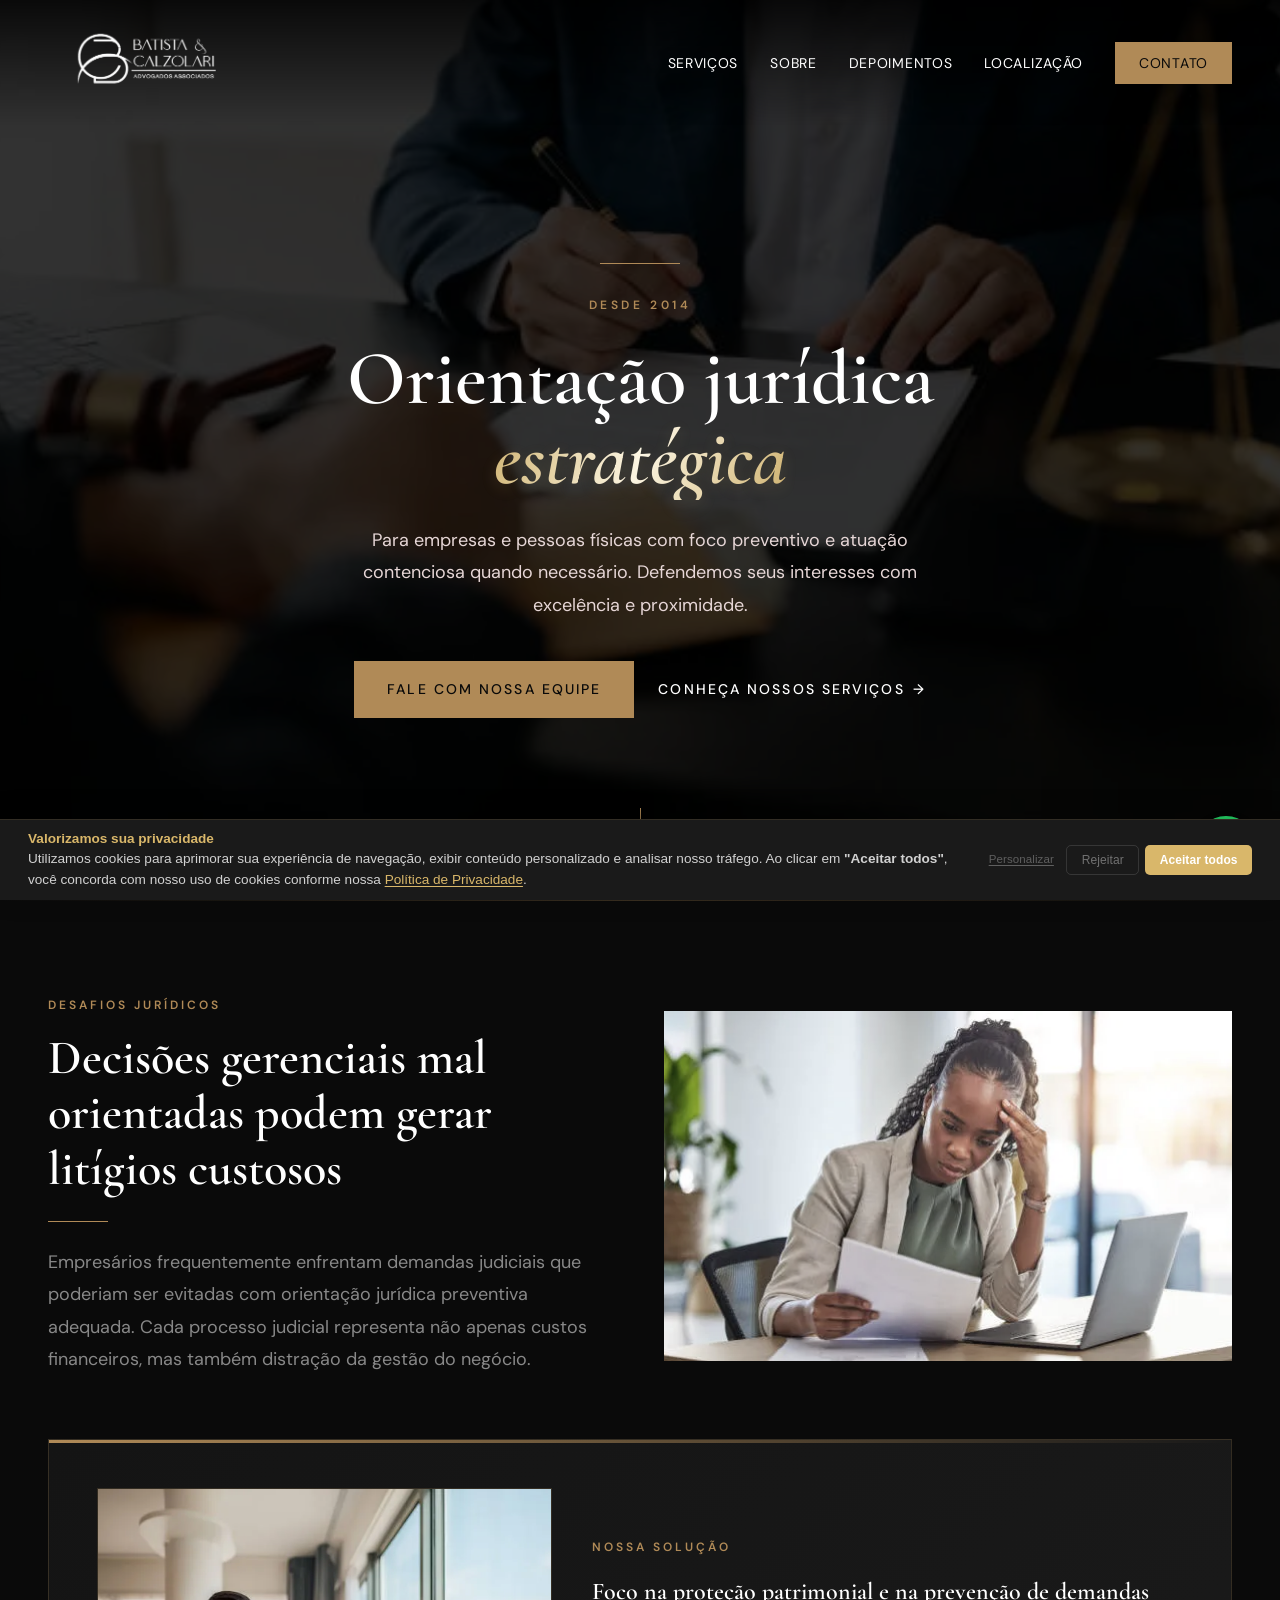
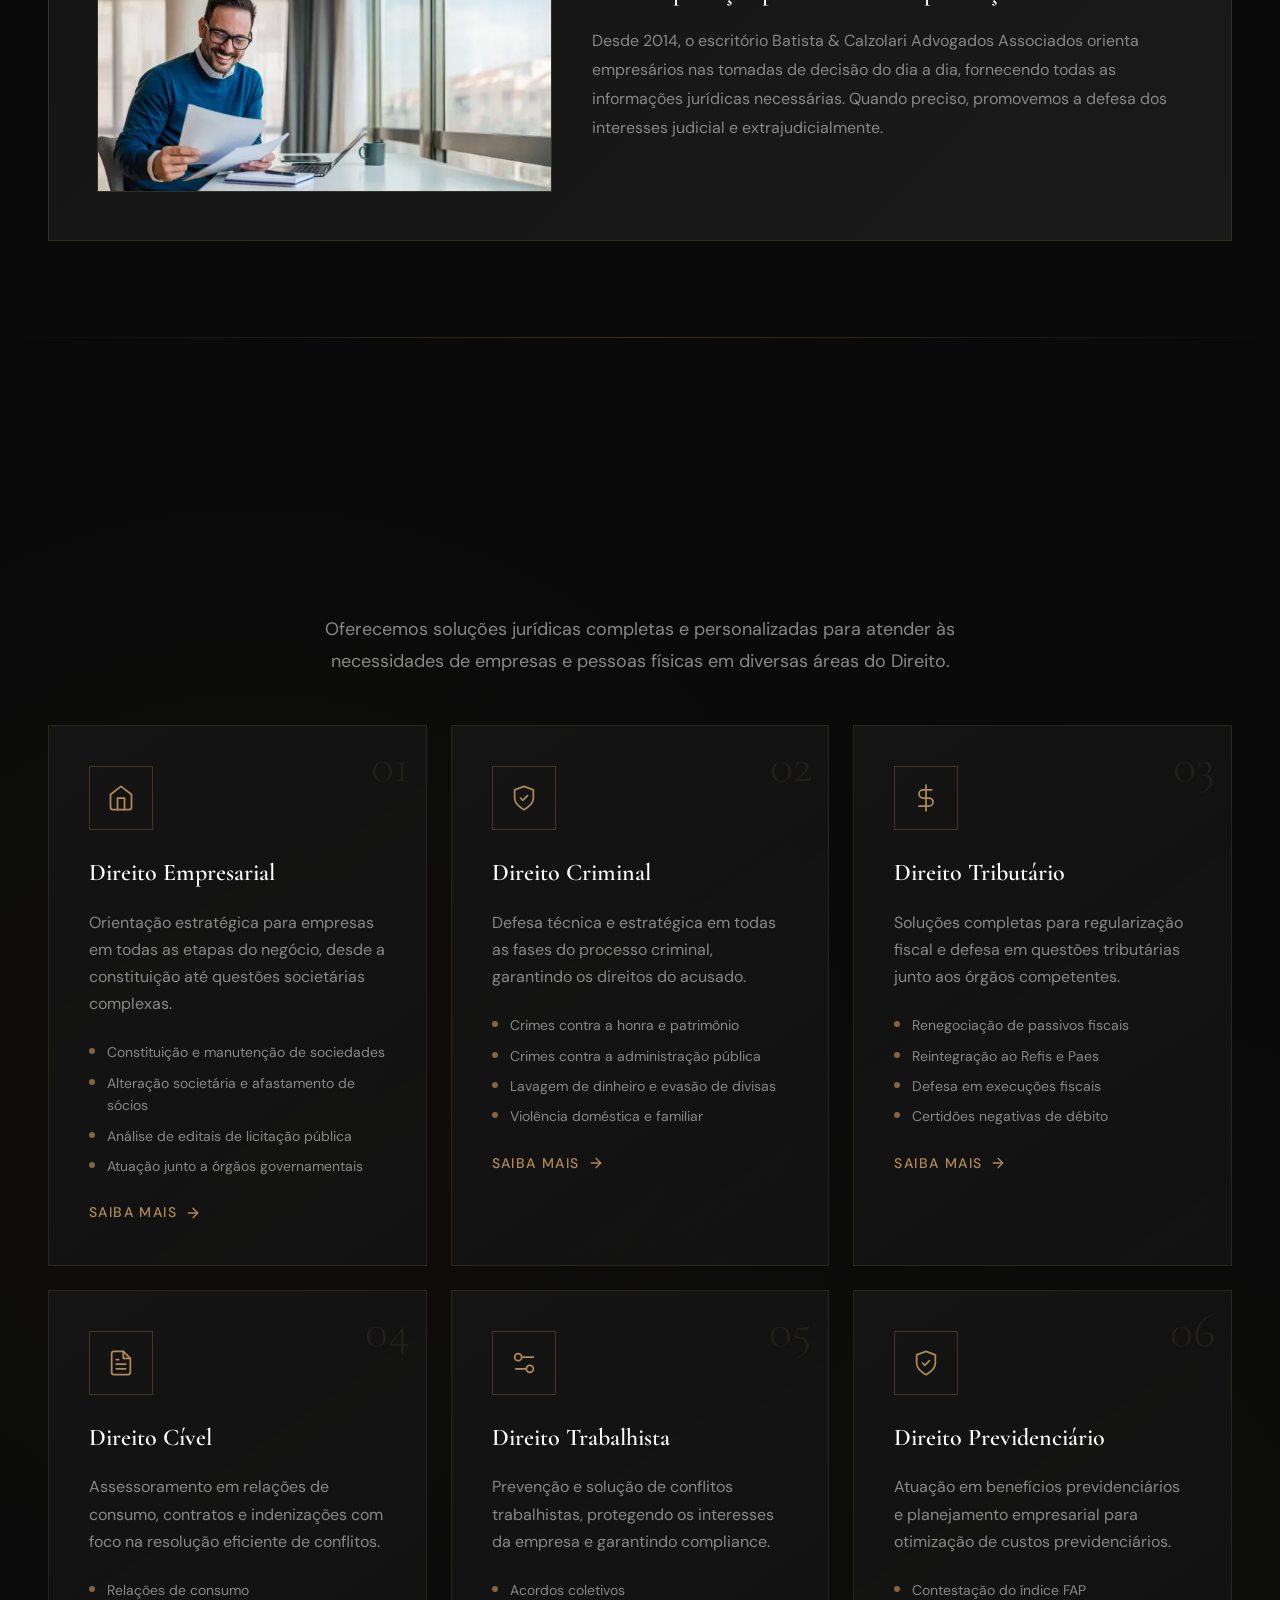
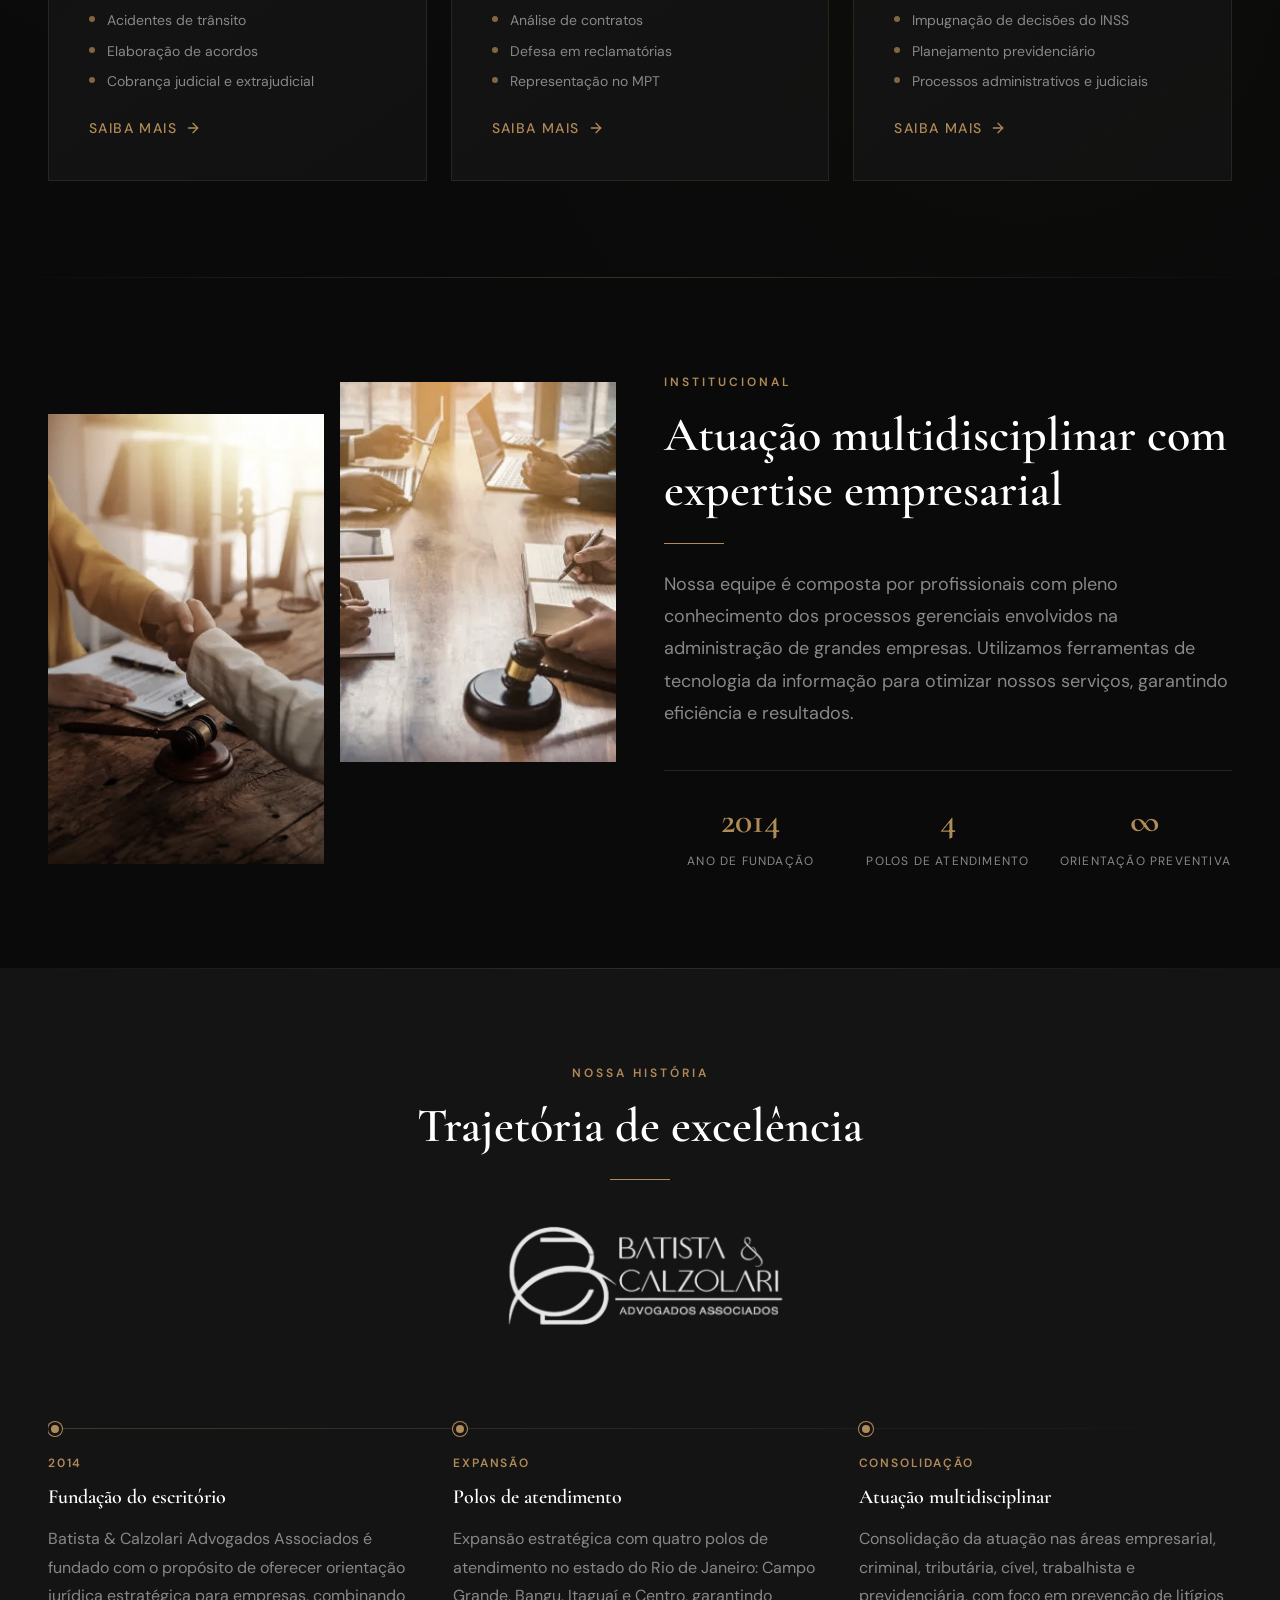
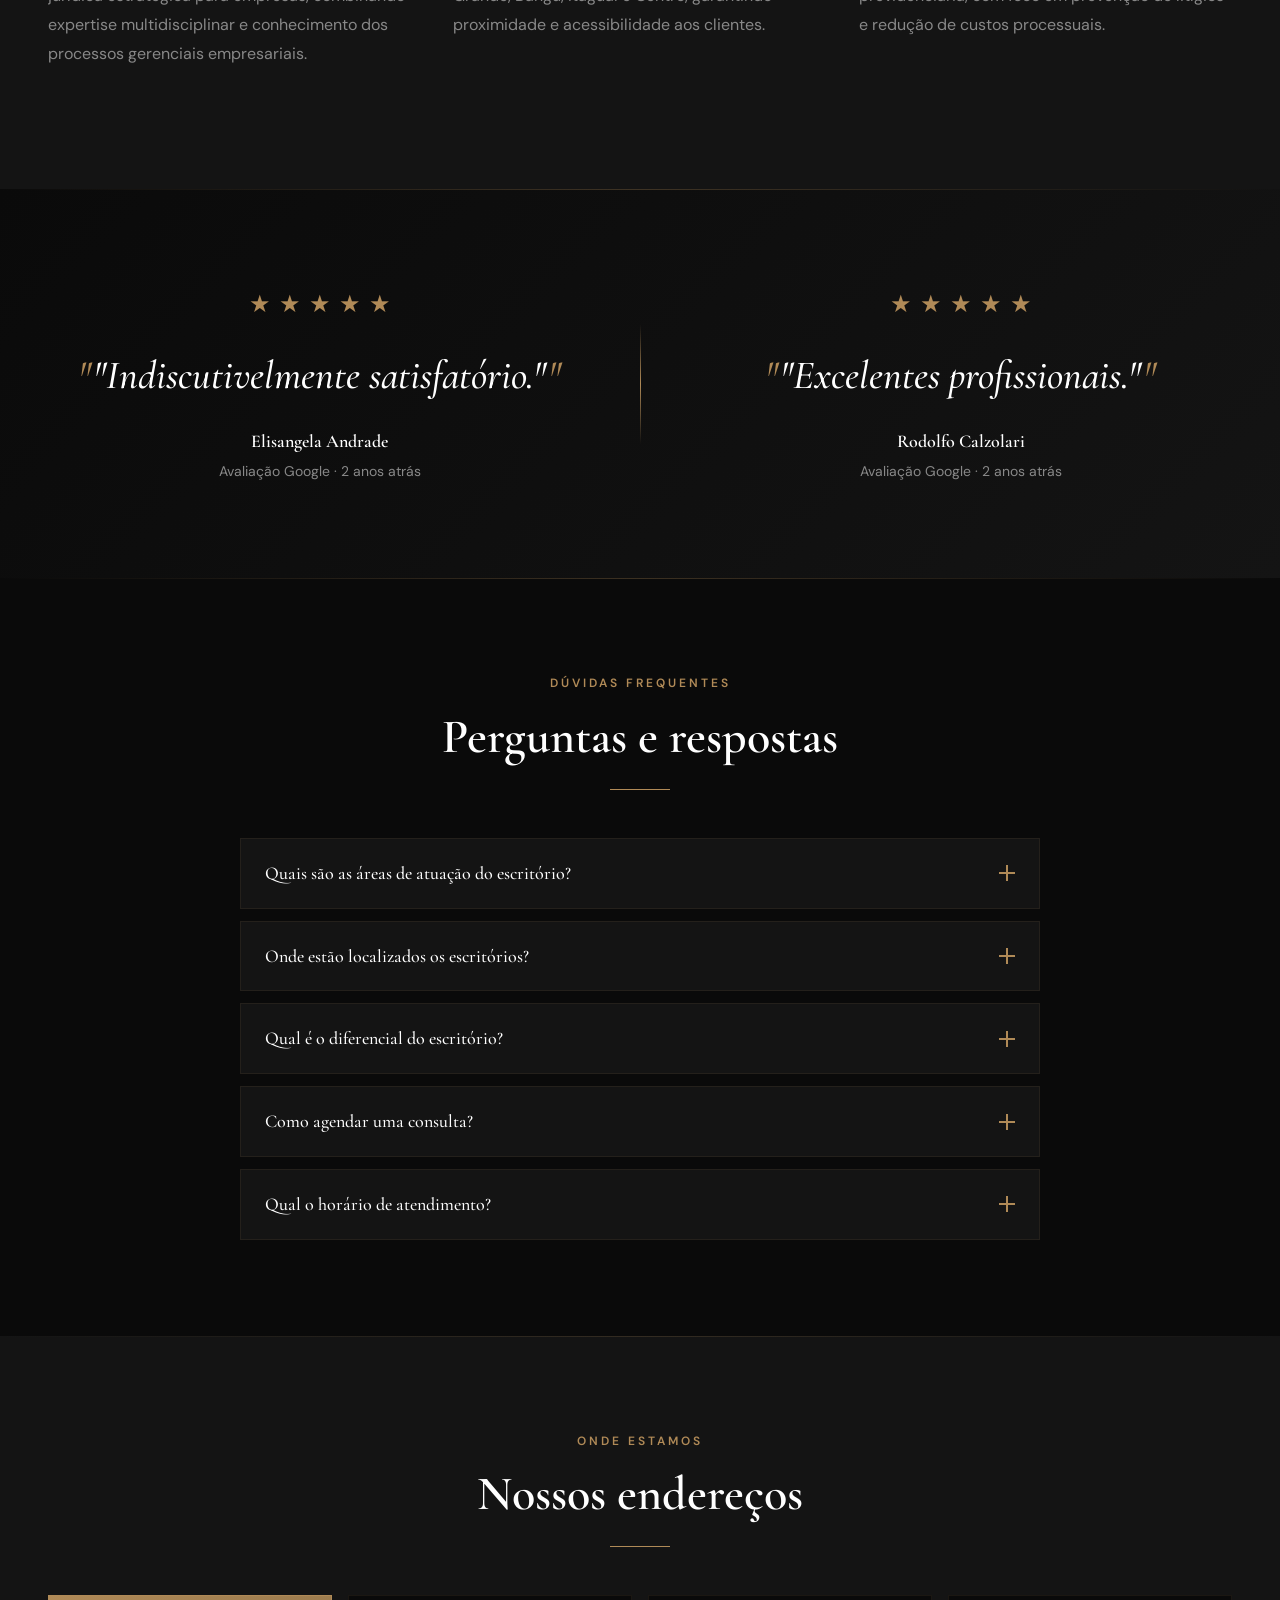
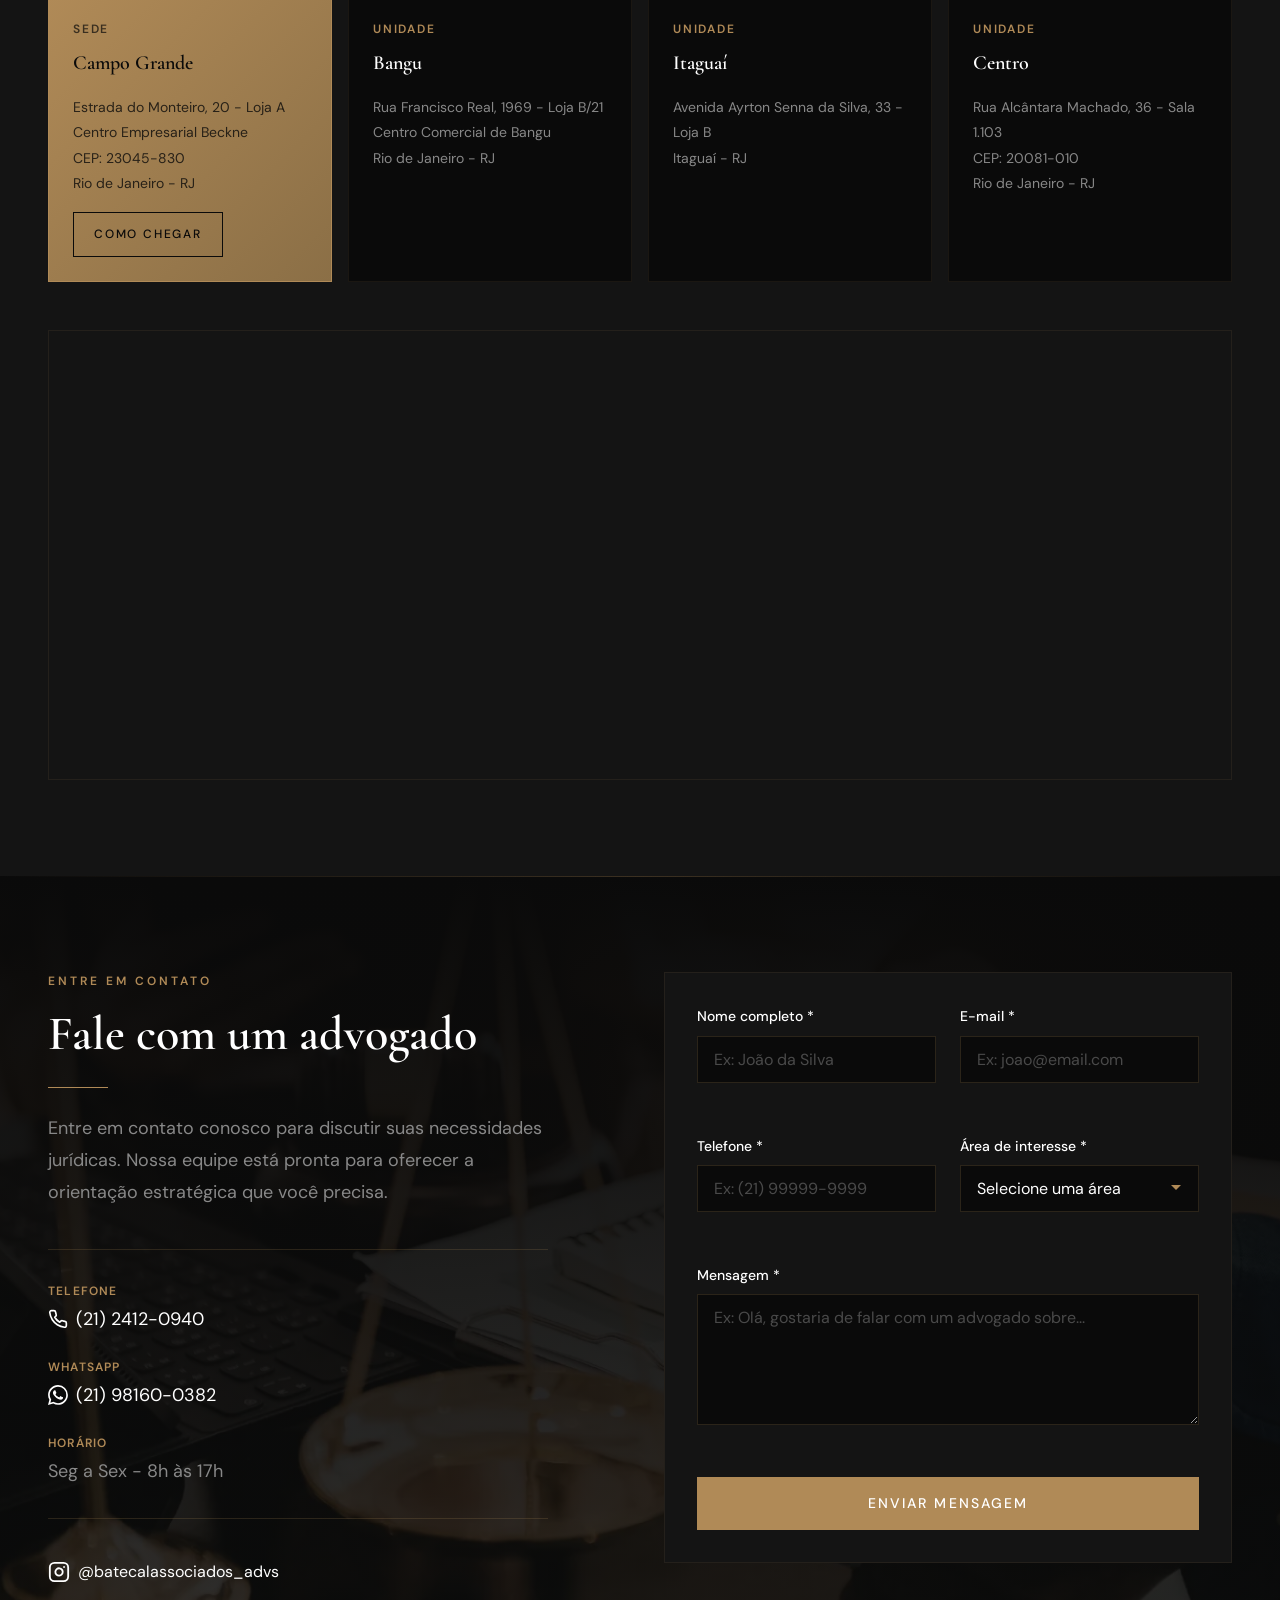
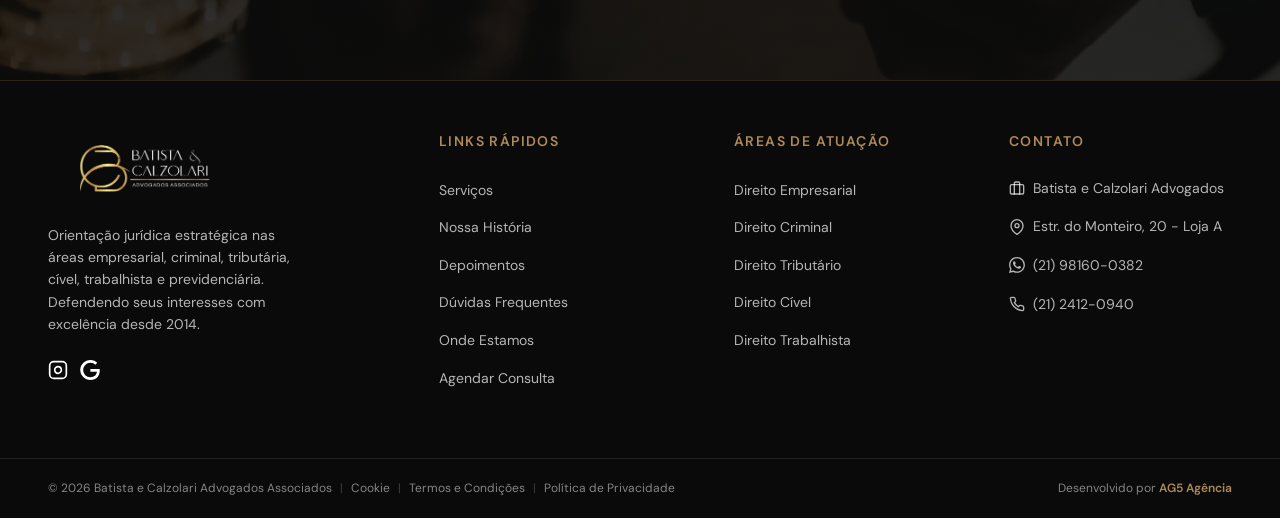
==== index.html @ b1e141f4 "feat: initial commit and landing page design" ====
<!DOCTYPE html>
<html lang="pt-BR">
<head>
    <meta charset="UTF-8">
    <meta name="viewport" content="width=device-width, initial-scale=1.0">
    <title>Advogados em Campo Grande RJ | Batista e Calzolari Advogados</title>
    <meta name="description" content="Escritório de advocacia em Campo Grande, RJ, desde 2014. Atuamos em Direito Empresarial, Criminal, Tributário, Cível, Trabalhista e Previdenciário. Atendimento em Campo Grande, Bangu, Itaguaí e Centro.">
    <meta name="keywords" content="advogado Campo Grande Rio de Janeiro, advocacia empresarial RJ, direito criminal Rio de Janeiro, direito trabalhista Campo Grande, advogado tributário RJ, Batista e Calzolari Advogados, escritório de advocacia Bangu, advogado Itaguaí, direito previdenciário Rio de Janeiro, advogado empresarial Campo Grande">
    <meta name="robots" content="index, follow">
    <meta name="author" content="Batista e Calzolari Advogados Associados">
    <link rel="canonical" href="https://http://www.batistaecalzolari.ag5agencia.site/">
    <meta name="geo.region" content="BR-RJ">
    <meta name="geo.placename" content="Campo Grande, Rio de Janeiro, RJ">
    <meta name="geo.position" content="-22.9081808;-43.5661817">
    <meta name="ICBM" content="-22.9081808, -43.5661817">

    <!-- Open Graph / Facebook -->
    <meta property="og:type" content="website">
    <meta property="og:url" content="https://http://www.batistaecalzolari.ag5agencia.site/">
    <meta property="og:title" content="Batista e Calzolari Advogados Associados | Advocacia Empresarial no Rio de Janeiro">
    <meta property="og:description" content="Orientação jurídica estratégica para empresas e pessoas físicas desde 2014. Especialistas em Direito Empresarial, Criminal, Tributário, Cível, Trabalhista e Previdenciário em Campo Grande, RJ.">
    <meta property="og:image" content="https://http://www.batistaecalzolari.ag5agencia.site/assets/images/hero-desktop-batistaecalzolari-advocacia-direito+empresarial-direito+trabalhista-em-campo+grande-rio+de+janeiro-rj.webp">
    <meta property="og:image:width" content="1920">
    <meta property="og:image:height" content="1080">
    <meta property="og:image:alt" content="Batista e Calzolari Advogados Associados — Campo Grande, Rio de Janeiro">
    <meta property="og:locale" content="pt_BR">
    <meta property="og:site_name" content="Batista e Calzolari Advogados Associados">

    <!-- Twitter Card -->
    <meta name="twitter:card" content="summary_large_image">
    <meta name="twitter:site" content="@batecalassociados_advs">
    <meta name="twitter:title" content="Batista e Calzolari Advogados Associados | Advocacia Empresarial no Rio de Janeiro">
    <meta name="twitter:description" content="Orientação jurídica estratégica para empresas e pessoas físicas desde 2014. Campo Grande, Bangu, Itaguaí e Centro — Rio de Janeiro.">
    <meta name="twitter:image" content="https://http://www.batistaecalzolari.ag5agencia.site/assets/images/hero-desktop-batistaecalzolari-advocacia-direito+empresarial-direito+trabalhista-em-campo+grande-rio+de+janeiro-rj.webp">

    <!-- Schema.org JSON-LD (AG5 @graph) -->
    <script type="application/ld+json">
    {
      "@context": "https://schema.org",
      "@graph": [
        {
          "@type": "LegalService",
          "@id": "https://http://www.batistaecalzolari.ag5agencia.site/#negocio",
          "name": "Batista e Calzolari Advogados Associados",
          "alternateName": "Batista e Calzolari Advogados | Direito Empresarial | Trabalhista | Criminal | Tributário | Cível | Previdenciário",
          "legalName": "Batista e Calzolari Advogados Associados",
          "url": "https://http://www.batistaecalzolari.ag5agencia.site/",
          "logo": "https://http://www.batistaecalzolari.ag5agencia.site/assets/images/logo-sem-fundo-batistaecalzolari-advocacia-direito+empresarial-direito+trabalhista-em-campo+grande-rio+de+janeiro-rj.webp",
          "image": [
            "https://http://www.batistaecalzolari.ag5agencia.site/assets/images/hero-desktop-batistaecalzolari-advocacia-direito+empresarial-direito+trabalhista-em-campo+grande-rio+de+janeiro-rj.webp"
          ],
          "description": "Escritório de advocacia em Campo Grande, RJ, desde 2014. Atuamos em Direito Empresarial, Criminal, Tributário, Cível, Trabalhista e Previdenciário.",
          "telephone": "+55-21-2412-0940",
          "email": "[email]",
          "priceRange": "[priceRange]",
          "currenciesAccepted": "BRL",
          "paymentAccepted": "[paymentAccepted]",
          "foundingDate": "2014-06-22",
          "address": {
            "@type": "PostalAddress",
            "streetAddress": "Estrada do Monteiro, 20 - Loja A, Centro Empresarial Beckne",
            "addressLocality": "Campo Grande",
            "addressRegion": "RJ",
            "postalCode": "23045-830",
            "addressCountry": "BR"
          },
          "geo": {
            "@type": "GeoCoordinates",
            "latitude": "-22.9081808",
            "longitude": "-43.5661817"
          },
          "openingHoursSpecification": [
            {
              "@type": "OpeningHoursSpecification",
              "dayOfWeek": ["Monday", "Tuesday", "Wednesday", "Thursday", "Friday"],
              "opens": "08:00",
              "closes": "17:00"
            }
          ],
          "areaServed": [
            {
              "@type": "City",
              "name": "Campo Grande",
              "containedInPlace": {
                "@type": "State",
                "name": "Rio de Janeiro"
              }
            },
            { "@type": "Place", "name": "Senador Vasconcelos" },
            { "@type": "Place", "name": "Santíssimo" },
            { "@type": "Place", "name": "Cosmos" },
            { "@type": "Place", "name": "Inhoaíba" },
            { "@type": "Place", "name": "Paciência" },
            { "@type": "Place", "name": "Bangu" },
            { "@type": "Place", "name": "Itaguaí" },
            { "@type": "Place", "name": "Centro" }
          ],
          "hasOfferCatalog": {
            "@type": "OfferCatalog",
            "name": "Serviços de Batista e Calzolari Advogados",
            "itemListElement": [
              {
                "@type": "Offer",
                "itemOffered": {
                  "@type": "Service",
                  "name": "Direito Empresarial",
                  "description": "Orientação nas decisões gerenciais, constituição e manutenção de sociedades (LTDA, ME, EPP, S.A.), alteração societária, exclusão de sócio, consórcio empresarial, análise de editais de licitação e atuação junto a órgãos governamentais federais, estaduais e municipais.",
                  "areaServed": "Campo Grande – RJ",
                  "provider": { "@id": "https://http://www.batistaecalzolari.ag5agencia.site/#negocio" }
                }
              },
              {
                "@type": "Offer",
                "itemOffered": {
                  "@type": "Service",
                  "name": "Direito Criminal",
                  "description": "Defesa técnica em crimes contra a honra, vida, patrimônio, fé pública, crimes praticados por funcionários públicos, lavagem de dinheiro, evasão de divisas, violência doméstica e familiar, crimes contra licitações públicas e crimes contra o sistema financeiro.",
                  "areaServed": "Campo Grande – RJ",
                  "provider": { "@id": "https://http://www.batistaecalzolari.ag5agencia.site/#negocio" }
                }
              },
              {
                "@type": "Offer",
                "itemOffered": {
                  "@type": "Service",
                  "name": "Direito Tributário",
                  "description": "Renegociação de passivos junto ao fisco, reintegração ao Refis e Paes, atuação junto à Receita Federal, secretarias de fazenda municipais e estaduais, emissão de certidões negativas de débito, contencioso fiscal e defesa em execuções fiscais.",
                  "areaServed": "Campo Grande – RJ",
                  "provider": { "@id": "https://http://www.batistaecalzolari.ag5agencia.site/#negocio" }
                }
              },
              {
                "@type": "Offer",
                "itemOffered": {
                  "@type": "Service",
                  "name": "Direito Cível",
                  "description": "Assessoramento preventivo e contencioso em Juizados Especiais Cíveis e Varas Cíveis, relações de consumo (CDC), acidentes de trânsito, elaboração de acordos extrajudiciais e cobrança judicial.",
                  "areaServed": "Campo Grande – RJ",
                  "provider": { "@id": "https://http://www.batistaecalzolari.ag5agencia.site/#negocio" }
                }
              },
              {
                "@type": "Offer",
                "itemOffered": {
                  "@type": "Service",
                  "name": "Direito Trabalhista",
                  "description": "Intermediação de acordos coletivos, análise de contratos de trabalho, ações de consignação em pagamento, apuração de falta grave, defesa em reclamatórias trabalhistas e representação perante DRT e Ministério Público do Trabalho.",
                  "areaServed": "Campo Grande – RJ",
                  "provider": { "@id": "https://http://www.batistaecalzolari.ag5agencia.site/#negocio" }
                }
              },
              {
                "@type": "Offer",
                "itemOffered": {
                  "@type": "Service",
                  "name": "Direito Previdenciário",
                  "description": "Contestação do índice FAP, impugnação de decisões do INSS sobre nexo epidemiológico (B31→B91), planejamento previdenciário empresarial e defesa em processos administrativos e judiciais.",
                  "areaServed": "Campo Grande – RJ",
                  "provider": { "@id": "https://http://www.batistaecalzolari.ag5agencia.site/#negocio" }
                }
              }
            ]
          },
          "aggregateRating": {
            "@type": "AggregateRating",
            "ratingValue": "5",
            "reviewCount": "2",
            "bestRating": "5",
            "worstRating": "1"
          },
          "sameAs": [
            "https://www.instagram.com/batecalassociados_advs/",
            "https://maps.google.com/?cid=15883837929809909298",
            "https://local.google.com/place?id=15883837929809909298&use=srp"
          ]
        },
        {
          "@type": "WebSite",
          "@id": "https://http://www.batistaecalzolari.ag5agencia.site/#website",
          "url": "https://http://www.batistaecalzolari.ag5agencia.site/",
          "name": "Batista e Calzolari Advogados",
          "publisher": { "@id": "https://http://www.batistaecalzolari.ag5agencia.site/#negocio" },
          "inLanguage": "pt-BR"
        },
        {
          "@type": "WebPage",
          "@id": "https://http://www.batistaecalzolari.ag5agencia.site/#webpage",
          "url": "https://http://www.batistaecalzolari.ag5agencia.site/",
          "name": "Advogados em Campo Grande RJ | Batista e Calzolari Advogados",
          "description": "Escritório de advocacia em Campo Grande, RJ, desde 2014. Atuamos em Direito Empresarial, Criminal, Tributário, Cível, Trabalhista e Previdenciário. Atendimento em Campo Grande, Bangu, Itaguaí e Centro.",
          "isPartOf": { "@id": "https://http://www.batistaecalzolari.ag5agencia.site/#website" },
          "about": { "@id": "https://http://www.batistaecalzolari.ag5agencia.site/#negocio" },
          "inLanguage": "pt-BR",
          "datePublished": "[datePublished]",
          "dateModified": "[dateModified]"
        },
        {
          "@type": "FAQPage",
          "@id": "https://http://www.batistaecalzolari.ag5agencia.site/#faq",
          "mainEntity": [
            {
              "@type": "Question",
              "name": "Quais são as áreas de atuação do escritório?",
              "acceptedAnswer": { "@type": "Answer", "text": "Atuamos nas áreas de Direito Empresarial, Criminal, Tributário, Cível, Trabalhista e Previdenciário, oferecendo orientação preventiva e contenciosa para empresas e pessoas físicas." }
            },
            {
              "@type": "Question",
              "name": "Onde estão localizados os escritórios?",
              "acceptedAnswer": { "@type": "Answer", "text": "Possuímos quatro polos de atendimento no Rio de Janeiro: Campo Grande (Estrada do Monteiro, 20), Bangu (Rua Francisco Real, 1969), Itaguaí (Avenida Ayrton Senna da Silva, 33) e Centro (Rua Alcântara Machado, 36)." }
            },
            {
              "@type": "Question",
              "name": "Qual é o diferencial do escritório?",
              "acceptedAnswer": { "@type": "Answer", "text": "Nosso diferencial está na atuação multidisciplinar com foco preventivo, visando reduzir custos decorrentes de demandas judiciais e evitar o surgimento de novos litígios através de orientações estratégicas." }
            },
            {
              "@type": "Question",
              "name": "Como agendar uma consulta?",
              "acceptedAnswer": { "@type": "Answer", "text": "Você pode agendar uma consulta através do formulário de contato nesta página, ligando para (21) 2412-0940 ou enviando mensagem pelo WhatsApp +55 21 98160-0382." }
            },
            {
              "@type": "Question",
              "name": "Qual o horário de atendimento?",
              "acceptedAnswer": { "@type": "Answer", "text": "Atendemos de segunda a sexta-feira, das 8h às 17h. Aos sábados, domingos e feriados o escritório permanece fechado." }
            }
          ]
        }
      ]
    }
    </script>

    <link rel="icon" type="image/x-icon" href="assets/images/favicon-batistaecalzolari-advocacia-direito+empresarial-direito+trabalhista-em-campo+grande-rio+de+janeiro-rj.ico">
    <meta name="theme-color" content="#0A0A0A">
    <meta name="msapplication-TileColor" content="#0A0A0A">
    <link rel="preconnect" href="https://fonts.googleapis.com">
    <link rel="preconnect" href="https://fonts.gstatic.com" crossorigin>
    <link href="https://fonts.googleapis.com/css2?family=Cormorant+Garamond:ital,wght@0,400;0,500;0,600;0,700;1,400;1,500&family=DM+Sans:ital,wght@0,400;0,500;0,600;0,700;1,400&display=swap" rel="stylesheet">
    <link rel="stylesheet" href="style.css">
    <link rel="stylesheet" href="cookie-banner.css">
</head>
<body>
    <!-- Navbar -->
    <nav id="navbar" class="navbar" role="navigation" aria-label="Navegação principal">
        <div class="container navbar-container">
            <a href="#" class="navbar-logo" aria-label="Batista e Calzolari Advogados Associados - Página inicial">
                <img src="assets/images/logo-sem-fundo-batistaecalzolari-advocacia-direito+empresarial-direito+trabalhista-em-campo+grande-rio+de+janeiro-rj.webp" alt="Batista e Calzolari Advogados Associados" width="300" height="75" loading="eager">
            </a>
            <button class="navbar-toggle" aria-label="Abrir menu" aria-expanded="false" aria-controls="navbar-menu">
                <span class="navbar-toggle-line"></span>
                <span class="navbar-toggle-line"></span>
                <span class="navbar-toggle-line"></span>
            </button>
            <div id="navbar-menu" class="navbar-menu" role="dialog" aria-modal="true" aria-label="Menu de navegação">
                <div class="drawer-header">
                    <a href="#" class="drawer-logo" aria-label="Batista e Calzolari Advogados - Página inicial">
                        <img src="assets/images/logo-sem-fundo-batistaecalzolari-advocacia-direito+empresarial-direito+trabalhista-em-campo+grande-rio+de+janeiro-rj.webp" alt="Batista e Calzolari Advogados Associados" width="160" height="40">
                    </a>
                    <button class="drawer-close" aria-label="Fechar menu">
                        <svg width="20" height="20" viewBox="0 0 20 20" fill="none" stroke="currentColor" stroke-width="1.5" stroke-linecap="round">
                            <line x1="2" y1="2" x2="18" y2="18"/>
                            <line x1="18" y1="2" x2="2" y2="18"/>
                        </svg>
                    </button>
                </div>
                <ul class="drawer-nav" role="menubar">
                    <li role="none"><a href="#servicos" class="navbar-link" role="menuitem">Serviços</a></li>
                    <li role="none"><a href="#sobre" class="navbar-link" role="menuitem">Sobre</a></li>
                    <li role="none"><a href="#depoimentos" class="navbar-link" role="menuitem">Depoimentos</a></li>
                    <li role="none"><a href="#localizacao" class="navbar-link" role="menuitem">Localização</a></li>
                    <li role="none"><a href="#contato" class="navbar-link navbar-link-cta" role="menuitem">Contato</a></li>
                </ul>
            </div>
            <div class="drawer-overlay" id="drawer-overlay" aria-hidden="true"></div>
        </div>
    </nav>

    <main>
    <!-- Hero Section - Fullscreen com imagem de fundo -->
    <header id="hero" class="hero">
        <div class="hero-bg">
            <img src="assets/images/hero-desktop-batistaecalzolari-advocacia-direito+empresarial-direito+trabalhista-em-campo+grande-rio+de+janeiro-rj.webp" 
                 alt="Ambiente corporativo de escritório de advocacia" 
                 fetchpriority="high"
                 loading="eager"
                 decoding="async"
                 width="1920"
                 height="1080">
        </div>
        <div class="hero-overlay" aria-hidden="true"></div>
        <div class="container hero-container">
            <div class="hero-content">
                <div class="hero-line" aria-hidden="true"></div>
                <span class="hero-label">Desde 2014</span>
                <h1 class="hero-title">
                    <span class="hero-title-line">Orientação jurídica</span>
                    <span class="hero-title-line hero-title-line-accent">estratégica</span>
                </h1>
                <p class="hero-subtitle">Para empresas e pessoas físicas com foco preventivo e atuação contenciosa quando necessário. Defendemos seus interesses com excelência e proximidade.</p>
                <div class="hero-cta">
                    <a href="https://wa.me/5521981600382?text=Ol%C3%A1%2C%20vim%20atrav%C3%A9s%20do%20site%20e%20gostaria%20de%20falar%20com%20a%20equipe." class="btn btn-primary" target="_blank" rel="noopener noreferrer">Fale com nossa equipe</a>
                    <a href="#servicos" class="btn btn-text">Conheça nossos serviços <span aria-hidden="true">→</span></a>
                </div>
            </div>
        </div>
        <div class="hero-scroll" aria-hidden="true">
            <div class="hero-scroll-line"></div>
        </div>
    </header>

    <!-- Seção de Dor e Solução -->
    <section id="dor-solucao" class="dor-solucao">
        <div class="container">
            <div class="dor-solucao-grid">
                <div class="dor-solucao-content">
                    <span class="section-label">Desafios Jurídicos</span>
                    <h2 class="section-title">Decisões gerenciais mal orientadas podem gerar litígios custosos</h2>
                    <div class="divisor-line" aria-hidden="true"></div>
                    <p class="section-text">Empresários frequentemente enfrentam demandas judiciais que poderiam ser evitadas com orientação jurídica preventiva adequada. Cada processo judicial representa não apenas custos financeiros, mas também distração da gestão do negócio.</p>
                </div>
                <div class="dor-solucao-image">
                    <img src="assets/images/problema-batistaecalzolari-advocacia-direito+empresarial-direito+trabalhista-em-campo+grande-rio+de+janeiro-rj.webp" 
                         alt="Decisões gerenciais mal orientadas" 
                         loading="lazy"
                         width="600"
                         height="400">
                </div>
            </div>
            <div class="solucao-box">
                <div class="solucao-grid">
                    <div class="solucao-image">
                        <img src="assets/images/solução-batistaecalzolari-advocacia-direito+empresarial-direito+trabalhista-em-campo+grande-rio+de+janeiro-rj.webp" 
                             alt="Advogados apresentando soluções empresariais" 
                             loading="lazy"
                             width="600"
                             height="400">
                    </div>
                    <div class="solucao-content">
                        <span class="solucao-label">Nossa Solução</span>
                        <h3 class="solucao-title">Foco na proteção patrimonial e na prevenção de demandas</h3>
                        <p class="solucao-text">Desde 2014, o escritório Batista & Calzolari Advogados Associados orienta empresários nas tomadas de decisão do dia a dia, fornecendo todas as informações jurídicas necessárias. Quando preciso, promovemos a defesa dos interesses judicial e extrajudicialmente.</p>
                    </div>
                </div>
            </div>
        </div>
    </section>

    <!-- Serviços - Novo Design Premium -->
    <section id="servicos" class="servicos">
        <div class="container">
            <div class="servicos-header">
                <span class="section-label">Áreas de Atuação</span>
                <h2 class="section-title">Especialidades jurídicas</h2>
                <div class="divisor-line" aria-hidden="true"></div>
            </div>
            
            <p class="servicos-intro">
                Oferecemos soluções jurídicas completas e personalizadas para atender às necessidades de empresas e pessoas físicas em diversas áreas do Direito.
            </p>
            
            <div class="servicos-grid">
                <!-- Direito Empresarial -->
                <article class="servico-card" data-servico="empresarial">
                    <span class="servico-card-numero">01</span>
                    <div class="servico-card-icon">
                        <svg xmlns="http://www.w3.org/2000/svg" viewBox="0 0 24 24" fill="none" stroke="currentColor" stroke-width="1.5" stroke-linecap="round" stroke-linejoin="round" aria-hidden="true">
                            <path d="M3 9l9-7 9 7v11a2 2 0 0 1-2 2H5a2 2 0 0 1-2-2z"></path>
                            <polyline points="9 22 9 12 15 12 15 22"></polyline>
                        </svg>
                    </div>
                    <h3 class="servico-card-title">Direito Empresarial</h3>
                    <p class="servico-card-desc">Orientação estratégica para empresas em todas as etapas do negócio, desde a constituição até questões societárias complexas.</p>
                    <ul class="servico-card-list">
                        <li>Constituição e manutenção de sociedades</li>
                        <li>Alteração societária e afastamento de sócios</li>
                        <li>Análise de editais de licitação pública</li>
                        <li>Atuação junto a órgãos governamentais</li>
                    </ul>
                    <a href="https://wa.me/5521981600382?text=Ol%C3%A1%2C%20vim%20atrav%C3%A9s%20do%20site%20e%20gostaria%20de%20saber%20sobre%20Direito%20Empresarial." class="servico-card-link" target="_blank" rel="noopener noreferrer">
                        Saiba mais
                        <svg xmlns="http://www.w3.org/2000/svg" viewBox="0 0 24 24" fill="none" stroke="currentColor" stroke-width="2" stroke-linecap="round" stroke-linejoin="round">
                            <line x1="5" y1="12" x2="19" y2="12"></line>
                            <polyline points="12 5 19 12 12 19"></polyline>
                        </svg>
                    </a>
                </article>

                <!-- Direito Criminal -->
                <article class="servico-card" data-servico="criminal">
                    <span class="servico-card-numero">02</span>
                    <div class="servico-card-icon">
                        <svg xmlns="http://www.w3.org/2000/svg" viewBox="0 0 24 24" fill="none" stroke="currentColor" stroke-width="1.5" stroke-linecap="round" stroke-linejoin="round" aria-hidden="true">
                            <path d="M12 22s8-4 8-10V5l-8-3-8 3v7c0 6 8 10 8 10z"></path>
                            <path d="m9 12 2 2 4-4"></path>
                        </svg>
                    </div>
                    <h3 class="servico-card-title">Direito Criminal</h3>
                    <p class="servico-card-desc">Defesa técnica e estratégica em todas as fases do processo criminal, garantindo os direitos do acusado.</p>
                    <ul class="servico-card-list">
                        <li>Crimes contra a honra e patrimônio</li>
                        <li>Crimes contra a administração pública</li>
                        <li>Lavagem de dinheiro e evasão de divisas</li>
                        <li>Violência doméstica e familiar</li>
                    </ul>
                    <a href="https://wa.me/5521981600382?text=Ol%C3%A1%2C%20vim%20atrav%C3%A9s%20do%20site%20e%20gostaria%20de%20saber%20sobre%20Direito%20Criminal." class="servico-card-link" target="_blank" rel="noopener noreferrer">
                        Saiba mais
                        <svg xmlns="http://www.w3.org/2000/svg" viewBox="0 0 24 24" fill="none" stroke="currentColor" stroke-width="2" stroke-linecap="round" stroke-linejoin="round">
                            <line x1="5" y1="12" x2="19" y2="12"></line>
                            <polyline points="12 5 19 12 12 19"></polyline>
                        </svg>
                    </a>
                </article>

                <!-- Direito Tributário -->
                <article class="servico-card" data-servico="tributario">
                    <span class="servico-card-numero">03</span>
                    <div class="servico-card-icon">
                        <svg xmlns="http://www.w3.org/2000/svg" viewBox="0 0 24 24" fill="none" stroke="currentColor" stroke-width="1.5" stroke-linecap="round" stroke-linejoin="round" aria-hidden="true">
                            <line x1="12" y1="1" x2="12" y2="23"></line>
                            <path d="M17 5H9.5a3.5 3.5 0 0 0 0 7h5a3.5 3.5 0 0 1 0 7H6"></path>
                        </svg>
                    </div>
                    <h3 class="servico-card-title">Direito Tributário</h3>
                    <p class="servico-card-desc">Soluções completas para regularização fiscal e defesa em questões tributárias junto aos órgãos competentes.</p>
                    <ul class="servico-card-list">
                        <li>Renegociação de passivos fiscais</li>
                        <li>Reintegração ao Refis e Paes</li>
                        <li>Defesa em execuções fiscais</li>
                        <li>Certidões negativas de débito</li>
                    </ul>
                    <a href="https://wa.me/5521981600382?text=Ol%C3%A1%2C%20vim%20atrav%C3%A9s%20do%20site%20e%20gostaria%20de%20saber%20sobre%20Direito%20Tribut%C3%A1rio." class="servico-card-link" target="_blank" rel="noopener noreferrer">
                        Saiba mais
                        <svg xmlns="http://www.w3.org/2000/svg" viewBox="0 0 24 24" fill="none" stroke="currentColor" stroke-width="2" stroke-linecap="round" stroke-linejoin="round">
                            <line x1="5" y1="12" x2="19" y2="12"></line>
                            <polyline points="12 5 19 12 12 19"></polyline>
                        </svg>
                    </a>
                </article>

                <!-- Direito Cível -->
                <article class="servico-card" data-servico="civel">
                    <span class="servico-card-numero">04</span>
                    <div class="servico-card-icon">
                        <svg xmlns="http://www.w3.org/2000/svg" viewBox="0 0 24 24" fill="none" stroke="currentColor" stroke-width="1.5" stroke-linecap="round" stroke-linejoin="round" aria-hidden="true">
                            <path d="M14 2H6a2 2 0 0 0-2 2v16a2 2 0 0 0 2 2h12a2 2 0 0 0 2-2V8z"></path>
                            <polyline points="14 2 14 8 20 8"></polyline>
                            <line x1="16" y1="13" x2="8" y2="13"></line>
                            <line x1="16" y1="17" x2="8" y2="17"></line>
                            <polyline points="10 9 9 9 8 9"></polyline>
                        </svg>
                    </div>
                    <h3 class="servico-card-title">Direito Cível</h3>
                    <p class="servico-card-desc">Assessoramento em relações de consumo, contratos e indenizações com foco na resolução eficiente de conflitos.</p>
                    <ul class="servico-card-list">
                        <li>Relações de consumo</li>
                        <li>Acidentes de trânsito</li>
                        <li>Elaboração de acordos</li>
                        <li>Cobrança judicial e extrajudicial</li>
                    </ul>
                    <a href="https://wa.me/5521981600382?text=Ol%C3%A1%2C%20vim%20atrav%C3%A9s%20do%20site%20e%20gostaria%20de%20saber%20sobre%20Direito%20C%C3%ADvel." class="servico-card-link" target="_blank" rel="noopener noreferrer">
                        Saiba mais
                        <svg xmlns="http://www.w3.org/2000/svg" viewBox="0 0 24 24" fill="none" stroke="currentColor" stroke-width="2" stroke-linecap="round" stroke-linejoin="round">
                            <line x1="5" y1="12" x2="19" y2="12"></line>
                            <polyline points="12 5 19 12 12 19"></polyline>
                        </svg>
                    </a>
                </article>

                <!-- Direito Trabalhista -->
                <article class="servico-card" data-servico="trabalhista">
                    <span class="servico-card-numero">05</span>
                    <div class="servico-card-icon">
                        <svg xmlns="http://www.w3.org/2000/svg" viewBox="0 0 24 24" fill="none" stroke="currentColor" stroke-width="1.5" stroke-linecap="round" stroke-linejoin="round" aria-hidden="true">
                            <path d="M20 7h-9"></path>
                            <path d="M14 17H5"></path>
                            <circle cx="17" cy="17" r="3"></circle>
                            <circle cx="7" cy="7" r="3"></circle>
                        </svg>
                    </div>
                    <h3 class="servico-card-title">Direito Trabalhista</h3>
                    <p class="servico-card-desc">Prevenção e solução de conflitos trabalhistas, protegendo os interesses da empresa e garantindo compliance.</p>
                    <ul class="servico-card-list">
                        <li>Acordos coletivos</li>
                        <li>Análise de contratos</li>
                        <li>Defesa em reclamatórias</li>
                        <li>Representação no MPT</li>
                    </ul>
                    <a href="https://wa.me/5521981600382?text=Ol%C3%A1%2C%20vim%20atrav%C3%A9s%20do%20site%20e%20gostaria%20de%20saber%20sobre%20Direito%20Trabalhista." class="servico-card-link" target="_blank" rel="noopener noreferrer">
                        Saiba mais
                        <svg xmlns="http://www.w3.org/2000/svg" viewBox="0 0 24 24" fill="none" stroke="currentColor" stroke-width="2" stroke-linecap="round" stroke-linejoin="round">
                            <line x1="5" y1="12" x2="19" y2="12"></line>
                            <polyline points="12 5 19 12 12 19"></polyline>
                        </svg>
                    </a>
                </article>

                <!-- Direito Previdenciário -->
                <article class="servico-card" data-servico="previdenciario">
                    <span class="servico-card-numero">06</span>
                    <div class="servico-card-icon">
                        <svg xmlns="http://www.w3.org/2000/svg" viewBox="0 0 24 24" fill="none" stroke="currentColor" stroke-width="1.5" stroke-linecap="round" stroke-linejoin="round" aria-hidden="true">
                            <path d="M12 22s8-4 8-10V5l-8-3-8 3v7c0 6 8 10 8 10z"></path>
                            <path d="M9 12l2 2 4-4"></path>
                        </svg>
                    </div>
                    <h3 class="servico-card-title">Direito Previdenciário</h3>
                    <p class="servico-card-desc">Atuação em benefícios previdenciários e planejamento empresarial para otimização de custos previdenciários.</p>
                    <ul class="servico-card-list">
                        <li>Contestação do índice FAP</li>
                        <li>Impugnação de decisões do INSS</li>
                        <li>Planejamento previdenciário</li>
                        <li>Processos administrativos e judiciais</li>
                    </ul>
                    <a href="https://wa.me/5521981600382?text=Ol%C3%A1%2C%20vim%20atrav%C3%A9s%20do%20site%20e%20gostaria%20de%20saber%20sobre%20Direito%20Previdenci%C3%A1rio." class="servico-card-link" target="_blank" rel="noopener noreferrer">
                        Saiba mais
                        <svg xmlns="http://www.w3.org/2000/svg" viewBox="0 0 24 24" fill="none" stroke="currentColor" stroke-width="2" stroke-linecap="round" stroke-linejoin="round">
                            <line x1="5" y1="12" x2="19" y2="12"></line>
                            <polyline points="12 5 19 12 12 19"></polyline>
                        </svg>
                    </a>
                </article>
            </div>
        </div>
    </section>

    <!-- Seção Institucional -->
    <section id="institucional" class="institucional">
        <div class="container">
            <div class="institucional-grid">
                <div class="institucional-images">
                    <img src="assets/images/seção-institucional-batistaecalzolari-advocacia-direito+empresarial-direito+trabalhista-em-campo+grande-rio+de+janeiro-rj.webp" 
                         alt="Batista e Calzolari - Institucional e Reuniões" 
                         class="institucional-img institucional-img-1"
                         loading="lazy"
                         width="400"
                         height="500">
                    <img src="assets/images/equipe-batistaecalzolari-advocacia-direito+empresarial-direito+trabalhista-em-campo+grande-rio+de+janeiro-rj.webp" 
                         alt="Equipe de Advogados Batista e Calzolari" 
                         class="institucional-img institucional-img-2"
                         loading="lazy"
                         width="350"
                         height="450">
                </div>
                <div class="institucional-content">
                    <span class="section-label">Institucional</span>
                    <h2 class="section-title">Atuação multidisciplinar com expertise empresarial</h2>
                    <div class="divisor-line" aria-hidden="true"></div>
                    <p class="section-text">Nossa equipe é composta por profissionais com pleno conhecimento dos processos gerenciais envolvidos na administração de grandes empresas. Utilizamos ferramentas de tecnologia da informação para otimizar nossos serviços, garantindo eficiência e resultados.</p>
                    <div class="institucional-diferenciais">
                        <div class="diferencial-item">
                            <span class="diferencial-numero">2014</span>
                            <span class="diferencial-label">Ano de fundação</span>
                        </div>
                        <div class="diferencial-item">
                            <span class="diferencial-numero">4</span>
                            <span class="diferencial-label">Polos de atendimento</span>
                        </div>
                        <div class="diferencial-item">
                            <span class="diferencial-numero">∞</span>
                            <span class="diferencial-label">Orientação preventiva</span>
                        </div>
                    </div>
                </div>
            </div>
        </div>
    </section>

    <!-- Sobre / Credenciais - Timeline -->
    <section id="sobre" class="sobre">
        <div class="container">
            <div class="sobre-header">
                <span class="section-label">Nossa História</span>
                <h2 class="section-title">Trajetória de excelência</h2>
                <div class="divisor-line" aria-hidden="true"></div>
                <img src="assets/images/logo-sem-fundo-batistaecalzolari-advocacia-direito+empresarial-direito+trabalhista-em-campo+grande-rio+de+janeiro-rj.webp" 
                     alt="Batista e Calzolari Advogados Associados - Logo" 
                     class="sobre-logo"
                     loading="lazy"
                     width="250"
                     height="auto">
            </div>
            
            <div class="timeline">
                <div class="timeline-line" aria-hidden="true"></div>
                <div class="timeline-items">
                    <div class="timeline-item">
                        <div class="timeline-marker" aria-hidden="true"></div>
                        <div class="timeline-content">
                            <time class="timeline-year" datetime="2014-06-22">2014</time>
                            <h3 class="timeline-title">Fundação do escritório</h3>
                            <p class="timeline-text">Batista & Calzolari Advogados Associados é fundado com o propósito de oferecer orientação jurídica estratégica para empresas, combinando expertise multidisciplinar e conhecimento dos processos gerenciais empresariais.</p>
                        </div>
                    </div>
                    <div class="timeline-item">
                        <div class="timeline-marker" aria-hidden="true"></div>
                        <div class="timeline-content">
                            <span class="timeline-year">Expansão</span>
                            <h3 class="timeline-title">Polos de atendimento</h3>
                            <p class="timeline-text">Expansão estratégica com quatro polos de atendimento no estado do Rio de Janeiro: Campo Grande, Bangu, Itaguaí e Centro, garantindo proximidade e acessibilidade aos clientes.</p>
                        </div>
                    </div>
                    <div class="timeline-item">
                        <div class="timeline-marker" aria-hidden="true"></div>
                        <div class="timeline-content">
                            <span class="timeline-year">Consolidação</span>
                            <h3 class="timeline-title">Atuação multidisciplinar</h3>
                            <p class="timeline-text">Consolidação da atuação nas áreas empresarial, criminal, tributária, cível, trabalhista e previdenciária, com foco em prevenção de litígios e redução de custos processuais.</p>
                        </div>
                    </div>
                </div>
            </div>
        </div>
    </section>

    <!-- Depoimentos -->
    <section id="depoimentos" class="depoimentos">
        <div class="container depoimentos-container">
            <div class="depoimento-content" itemscope itemtype="https://schema.org/Review">
                <meta itemprop="itemReviewed" content="Batista e Calzolari Advogados Associados">
                <div class="depoimento-stars" aria-label="Avaliação 5 estrelas no Google" itemprop="reviewRating" itemscope itemtype="https://schema.org/Rating">
                    <meta itemprop="ratingValue" content="5">
                    <meta itemprop="bestRating" content="5">
                    <span class="star" aria-hidden="true">★</span>
                    <span class="star" aria-hidden="true">★</span>
                    <span class="star" aria-hidden="true">★</span>
                    <span class="star" aria-hidden="true">★</span>
                    <span class="star" aria-hidden="true">★</span>
                </div>
                <blockquote class="depoimento-quote" itemprop="reviewBody">
                    <p>"Indiscutivelmente satisfatório."</p>
                </blockquote>
                <cite class="depoimento-author" itemprop="author" itemscope itemtype="https://schema.org/Person">
                    <span class="depoimento-name" itemprop="name">Elisangela Andrade</span>
                    <span class="depoimento-meta">Avaliação Google · 2 anos atrás</span>
                </cite>
            </div>
            <div class="depoimento-divisor" aria-hidden="true"></div>
            <div class="depoimento-content" itemscope itemtype="https://schema.org/Review">
                <meta itemprop="itemReviewed" content="Batista e Calzolari Advogados Associados">
                <div class="depoimento-stars" aria-label="Avaliação 5 estrelas no Google" itemprop="reviewRating" itemscope itemtype="https://schema.org/Rating">
                    <meta itemprop="ratingValue" content="5">
                    <meta itemprop="bestRating" content="5">
                    <span class="star" aria-hidden="true">★</span>
                    <span class="star" aria-hidden="true">★</span>
                    <span class="star" aria-hidden="true">★</span>
                    <span class="star" aria-hidden="true">★</span>
                    <span class="star" aria-hidden="true">★</span>
                </div>
                <blockquote class="depoimento-quote" itemprop="reviewBody">
                    <p>"Excelentes profissionais."</p>
                </blockquote>
                <cite class="depoimento-author" itemprop="author" itemscope itemtype="https://schema.org/Person">
                    <span class="depoimento-name" itemprop="name">Rodolfo Calzolari</span>
                    <span class="depoimento-meta">Avaliação Google · 2 anos atrás</span>
                </cite>
            </div>
        </div>
    </section>

    <!-- FAQ -->
    <section id="faq" class="faq">
        <div class="container">
            <div class="faq-header">
                <span class="section-label">Dúvidas Frequentes</span>
                <h2 class="section-title">Perguntas e respostas</h2>
                <div class="divisor-line" aria-hidden="true"></div>
            </div>
            
            <div class="faq-list">
                <details class="faq-item">
                    <summary class="faq-question">
                        <span>Quais são as áreas de atuação do escritório?</span>
                        <span class="faq-icon" aria-hidden="true"></span>
                    </summary>
                    <div class="faq-answer">
                        <p>Atuamos nas áreas de Direito Empresarial, Criminal, Tributário, Cível, Trabalhista e Previdenciário, oferecendo orientação preventiva e contenciosa para empresas e pessoas físicas.</p>
                    </div>
                </details>
                
                <details class="faq-item">
                    <summary class="faq-question">
                        <span>Onde estão localizados os escritórios?</span>
                        <span class="faq-icon" aria-hidden="true"></span>
                    </summary>
                    <div class="faq-answer">
                        <p>Possuímos quatro polos de atendimento no Rio de Janeiro: Campo Grande (Estrada do Monteiro, 20), Bangu (Rua Francisco Real, 1969), Itaguaí (Avenida Ayrton Senna da Silva, 33) e Centro (Rua Alcântara Machado, 36).</p>
                    </div>
                </details>
                
                <details class="faq-item">
                    <summary class="faq-question">
                        <span>Qual é o diferencial do escritório?</span>
                        <span class="faq-icon" aria-hidden="true"></span>
                    </summary>
                    <div class="faq-answer">
                        <p>Nosso diferencial está na atuação multidisciplinar com foco preventivo, visando reduzir custos decorrentes de demandas judiciais e evitar o surgimento de novos litígios através de orientações estratégicas.</p>
                    </div>
                </details>
                
                <details class="faq-item">
                    <summary class="faq-question">
                        <span>Como agendar uma consulta?</span>
                        <span class="faq-icon" aria-hidden="true"></span>
                    </summary>
                    <div class="faq-answer">
                        <p>Você pode agendar uma consulta através do formulário de contato nesta página, ligando para (21) 2412-0940 ou enviando mensagem pelo WhatsApp +55 21 98160-0382.</p>
                    </div>
                </details>
                
                <details class="faq-item">
                    <summary class="faq-question">
                        <span>Qual o horário de atendimento?</span>
                        <span class="faq-icon" aria-hidden="true"></span>
                    </summary>
                    <div class="faq-answer">
                        <p>Atendemos de segunda a sexta-feira, das 8h às 17h. Aos sábados, domingos e feriados o escritório permanece fechado.</p>
                    </div>
                </details>
            </div>
        </div>
    </section>

    <!-- Localização -->
    <section id="localizacao" class="localizacao">
        <div class="container">
            <div class="localizacao-header">
                <span class="section-label">Onde Estamos</span>
                <h2 class="section-title">Nossos endereços</h2>
                <div class="divisor-line" aria-hidden="true"></div>
            </div>
            
            <div class="localizacao-grid">
                <div class="endereco-card endereco-principal">
                    <span class="endereco-label">Sede</span>
                    <h3 class="endereco-title">Campo Grande</h3>
                    <address class="endereco-text">
                        Estrada do Monteiro, 20 - Loja A<br>
                        Centro Empresarial Beckne<br>
                        CEP: 23045-830<br>
                        Rio de Janeiro - RJ
                    </address>
                    <a href="https://www.google.com/maps/dir//Batista+e+Calzolari+Advogados+Associados+-+Estr.+do+Monteiro,+20+-+Loja+a+-+Campo+Grande,+Rio+de+Janeiro+-+RJ,+23045-830/" 
                       class="btn btn-outline btn-sm" 
                       target="_blank" 
                       rel="noopener noreferrer">
                        Como chegar
                    </a>
                </div>
                
                <div class="endereco-card">
                    <span class="endereco-label">Unidade</span>
                    <h3 class="endereco-title">Bangu</h3>
                    <address class="endereco-text">
                        Rua Francisco Real, 1969 - Loja B/21<br>
                        Centro Comercial de Bangu<br>
                        Rio de Janeiro - RJ
                    </address>
                </div>
                
                <div class="endereco-card">
                    <span class="endereco-label">Unidade</span>
                    <h3 class="endereco-title">Itaguaí</h3>
                    <address class="endereco-text">
                        Avenida Ayrton Senna da Silva, 33 - Loja B<br>
                        Itaguaí - RJ
                    </address>
                </div>
                
                <div class="endereco-card">
                    <span class="endereco-label">Unidade</span>
                    <h3 class="endereco-title">Centro</h3>
                    <address class="endereco-text">
                        Rua Alcântara Machado, 36 - Sala 1.103<br>
                        CEP: 20081-010<br>
                        Rio de Janeiro - RJ
                    </address>
                </div>
            </div>
            
            <div class="mapa-container">
                <iframe 
                    src="https://www.google.com/maps/embed?pb=!1m18!1m12!1m3!1d3675.1406969297263!2d-43.56875662464578!3d-22.908180779254145!2m3!1f0!2f0!3f0!3m2!1i1024!2i768!4f13.1!3m3!1m2!1s0x9be53da12aa567%3A0xdc6eba70e4321632!2sBatista%20e%20Calzolari%20Advogados%20Associados!5e0!3m2!1spt-BR!2sbr!4v1773855429331!5m2!1spt-BR!2sbr"
                    width="100%" 
                    height="450" 
                    style="border:0;" 
                    allowfullscreen="" 
                    loading="lazy" 
                    referrerpolicy="no-referrer-when-downgrade"
                    title="Mapa da localização do escritório em Campo Grande, Rio de Janeiro">
                </iframe>
            </div>
        </div>
    </section>

    <!-- CTA com Formulário -->
    <section id="contato" class="contato">
        <div class="container">
            <div class="contato-grid">
                <div class="contato-info">
                    <span class="section-label">Entre em Contato</span>
                    <h2 class="section-title">Fale com um advogado</h2>
                    <div class="divisor-line" aria-hidden="true"></div>
                    <p class="section-text">Entre em contato conosco para discutir suas necessidades jurídicas. Nossa equipe está pronta para oferecer a orientação estratégica que você precisa.</p>
                    
                    <div class="contato-dados">
                        <div class="contato-item">
                            <span class="contato-label">Telefone</span>
                            <a href="tel:+552124120940" class="contato-link" style="display: flex; align-items: center; gap: 8px;">
                                <svg width="20" height="20" viewBox="0 0 24 24" fill="none" stroke="currentColor" stroke-width="2" stroke-linecap="round" stroke-linejoin="round">
                                    <path d="M22 16.92v3a2 2 0 0 1-2.18 2 19.79 19.79 0 0 1-8.63-3.07 19.5 19.5 0 0 1-6-6 19.79 19.79 0 0 1-3.07-8.67A2 2 0 0 1 4.11 2h3a2 2 0 0 1 2 1.72 12.84 12.84 0 0 0 .7 2.81 2 2 0 0 1-.45 2.11L8.09 9.91a16 16 0 0 0 6 6l1.27-1.27a2 2 0 0 1 2.11-.45 12.84 12.84 0 0 0 2.81.7A2 2 0 0 1 22 16.92z"></path>
                                </svg>
                                (21) 2412-0940
                            </a>
                        </div>
                        <div class="contato-item">
                            <span class="contato-label">WhatsApp</span>
                            <a href="https://wa.me/5521981600382?text=Ol%C3%A1%2C%20vim%20atrav%C3%A9s%20do%20site%20e%20gostaria%20de%20falar%20com%20um%20advogado." class="contato-link" target="_blank" rel="noopener noreferrer" style="display: flex; align-items: center; gap: 8px;">
                                <svg xmlns="http://www.w3.org/2000/svg" width="20" height="20" viewBox="0 0 16 16" fill="currentColor">
                                    <path d="M13.601 2.326A7.85 7.85 0 0 0 7.994 0C3.627 0 .068 3.558.064 7.926c0 1.399.366 2.76 1.057 3.965L0 16l4.204-1.102a7.9 7.9 0 0 0 3.79.965h.004c4.368 0 7.926-3.558 7.93-7.93A7.9 7.9 0 0 0 13.6 2.326zM7.994 14.521a6.6 6.6 0 0 1-3.356-.92l-.24-.144-2.494.654.666-2.433-.156-.251a6.56 6.56 0 0 1-1.007-3.505c0-3.626 2.957-6.584 6.591-6.584a6.56 6.56 0 0 1 4.66 1.931 6.56 6.56 0 0 1 1.928 4.66c-.004 3.639-2.961 6.592-6.592 6.592m3.615-4.934c-.197-.099-1.17-.578-1.353-.646-.182-.065-.315-.099-.445.099-.133.197-.513.646-.627.775-.114.133-.232.148-.43.05-.197-.1-.836-.308-1.592-.985-.59-.525-.985-1.175-1.103-1.372-.114-.198-.011-.304.088-.403.087-.088.197-.232.296-.346.1-.114.133-.198.198-.33.065-.134.034-.248-.015-.347-.05-.099-.445-1.076-.612-1.47-.16-.389-.323-.335-.445-.34-.114-.007-.247-.007-.38-.007a.73.73 0 0 0-.529.247c-.182.198-.691.677-.691 1.654s.71 1.916.81 2.049c.098.133 1.394 2.132 3.383 2.992.47.205.84.326 1.129.418.475.152.904.129 1.246.08.38-.058 1.171-.48 1.338-.943.164-.464.164-.86.114-.943-.049-.084-.182-.133-.38-.232"/>
                                </svg>
                                (21) 98160-0382
                            </a>
                        </div>
                        <div class="contato-item">
                            <span class="contato-label">Horário</span>
                            <span class="contato-text">Seg a Sex - 8h às 17h</span>
                        </div>
                    </div>
                    
                    <div class="contato-social" style="margin-top: 24px;">
                        <a href="https://www.instagram.com/batecalassociados_advs/" 
                           target="_blank" 
                           rel="noopener noreferrer"
                           aria-label="Siga-nos no Instagram"
                           style="display: inline-flex; align-items: center; gap: 8px; color: var(--color-white); text-decoration: none; font-size: var(--text-base); transition: color var(--transition-base);"
                           onmouseover="this.style.color='var(--color-gold)'"
                           onmouseout="this.style.color='var(--color-white)'">
                            <svg xmlns="http://www.w3.org/2000/svg" width="22" height="22" viewBox="0 0 24 24" fill="none" stroke="currentColor" stroke-width="2" stroke-linecap="round" stroke-linejoin="round" aria-hidden="true">
                                <rect x="2" y="2" width="20" height="20" rx="5" ry="5"></rect>
                                <path d="M16 11.37A4 4 0 1 1 12.63 8 4 4 0 0 1 16 11.37z"></path>
                                <line x1="17.5" y1="6.5" x2="17.51" y2="6.5"></line>
                            </svg>
                            @batecalassociados_advs
                        </a>
                    </div>
                </div>
                
                <div class="contato-form-wrapper">
                    <form id="contato-form" class="contato-form" novalidate>
                        <div class="form-group">
                            <label for="nome" class="form-label">Nome completo *</label>
                            <input type="text" id="nome" name="nome" class="form-input" placeholder="Ex: João da Silva" required>
                            <span class="form-error" aria-live="polite"></span>
                        </div>
                        
                        <div class="form-group">
                            <label for="email" class="form-label">E-mail *</label>
                            <input type="email" id="email" name="email" class="form-input" placeholder="Ex: joao@email.com" required>
                            <span class="form-error" aria-live="polite"></span>
                        </div>
                        
                        <div class="form-group">
                            <label for="telefone" class="form-label">Telefone *</label>
                            <input type="tel" id="telefone" name="telefone" class="form-input" placeholder="Ex: (21) 99999-9999" required>
                            <span class="form-error" aria-live="polite"></span>
                        </div>
                        
                        <div class="form-group">
                            <label for="assunto" class="form-label">Área de interesse *</label>
                            <select id="assunto" name="assunto" class="form-select" required>
                                <option value="">Selecione uma área</option>
                                <option value="empresarial">Direito Empresarial</option>
                                <option value="criminal">Direito Criminal</option>
                                <option value="tributario">Direito Tributário</option>
                                <option value="civel">Direito Cível</option>
                                <option value="trabalhista">Direito Trabalhista</option>
                                <option value="previdenciario">Direito Previdenciário</option>
                                <option value="outro">Outro</option>
                            </select>
                            <span class="form-error" aria-live="polite"></span>
                        </div>
                        
                        <div class="form-group">
                            <label for="mensagem" class="form-label">Mensagem *</label>
                            <textarea id="mensagem" name="mensagem" class="form-textarea" rows="5" placeholder="Ex: Olá, gostaria de falar com um advogado sobre..." required></textarea>
                            <span class="form-error" aria-live="polite"></span>
                        </div>
                        
                        <button type="submit" class="btn btn-primary btn-full">
                            <span class="btn-text">Enviar mensagem</span>
                            <span class="btn-loader" aria-hidden="true"></span>
                        </button>
                        
                        <div class="form-success" aria-live="polite" role="status"></div>
                    </form>
                </div>
            </div>
        </div>
    </section>
    </main>

    <!-- Rodapé -->
    <footer class="footer">
        <div class="footer-main">
            <div class="footer-container">
                <div class="footer-brand">
                    <a href="#" class="footer-logo">
                        <img src="assets/images/logo-sem-fundo-batistaecalzolari-advocacia-direito+empresarial-direito+trabalhista-em-campo+grande-rio+de+janeiro-rj.webp" alt="Batista e Calzolari Advogados Associados">
                    </a>
                    <p class="footer-description">
                        Orientação jurídica estratégica nas áreas empresarial, criminal, tributária, cível, trabalhista e previdenciária. Defendendo seus interesses com excelência desde 2014.
                    </p>
                    <div class="footer-social">
                        <a href="https://www.instagram.com/batecalassociados_advs/" target="_blank" rel="noopener noreferrer" aria-label="Instagram">
                            <svg width="20" height="20" viewBox="0 0 24 24" fill="none" stroke="currentColor" stroke-width="2">
                                <rect x="2" y="2" width="20" height="20" rx="5" ry="5" />
                                <path d="M16 11.37A4 4 0 1 1 12.63 8 4 4 0 0 1 16 11.37z" />
                                <line x1="17.5" y1="6.5" x2="17.51" y2="6.5" />
                            </svg>
                        </a>
                        <a href="https://share.google/AuccaTypCBP7e1IAB" target="_blank" rel="noopener noreferrer" aria-label="Google Business">
                            <svg width="20" height="20" viewBox="0 0 24 24" fill="currentColor">
                                <path d="M12.48 10.92v3.28h7.84c-.24 1.84-.853 3.187-1.787 4.133-1.147 1.147-2.933 2.4-6.053 2.4-4.827 0-8.6-3.893-8.6-8.72s3.773-8.72 8.6-8.72c2.6 0 4.507 1.027 5.907 2.347l2.307-2.307C18.747 1.44 16.133 0 12.48 0 5.867 0 .307 5.387.307 12s5.56 12 12.173 12c3.573 0 6.267-1.187 8.373-3.36 2.16-2.16 2.84-5.213 2.84-7.667 0-.76-.053-1.467-.173-2.053H12.48z"/>
                            </svg>
                        </a>
                    </div>
                </div>

                <div class="footer-links">
                    <h4>Links Rápidos</h4>
                    <ul>
                        <li><a href="#servicos">Serviços</a></li>
                        <li><a href="#sobre">Nossa História</a></li>
                        <li><a href="#depoimentos">Depoimentos</a></li>
                        <li><a href="#faq">Dúvidas Frequentes</a></li>
                        <li><a href="#localizacao">Onde Estamos</a></li>
                        <li><a href="#contato">Agendar Consulta</a></li>
                    </ul>
                </div>

                <div class="footer-links">
                    <h4>Áreas de Atuação</h4>
                    <ul>
                        <li><a href="#servicos">Direito Empresarial</a></li>
                        <li><a href="#servicos">Direito Criminal</a></li>
                        <li><a href="#servicos">Direito Tributário</a></li>
                        <li><a href="#servicos">Direito Cível</a></li>
                        <li><a href="#servicos">Direito Trabalhista</a></li>
                    </ul>
                </div>

                <div class="footer-contact">
                    <h4>Contato</h4>
                    <ul>
                        <li>
                            <a href="https://www.google.com/search?q=Batista+e+Calzolari+Advogados+Associados" target="_blank" rel="noopener noreferrer">
                                <svg width="16" height="16" viewBox="0 0 24 24" fill="none" stroke="currentColor" stroke-width="2" stroke-linecap="round" stroke-linejoin="round">
                                    <rect x="2" y="7" width="20" height="14" rx="2" ry="2"></rect>
                                    <path d="M16 21V5a2 2 0 0 0-2-2h-4a2 2 0 0 0-2 2v16"></path>
                                </svg>
                                Batista e Calzolari Advogados
                            </a>
                        </li>
                        <li>
                            <a href="https://www.google.com/maps/dir//Batista+e+Calzolari+Advogados+Associados+-+Estr.+do+Monteiro,+20+-+Loja+a+-+Campo+Grande,+Rio+de+Janeiro+-+RJ,+23045-830/" target="_blank" rel="noopener noreferrer">
                                <svg width="16" height="16" viewBox="0 0 24 24" fill="none" stroke="currentColor" stroke-width="2">
                                    <path d="M21 10c0 7-9 13-9 13s-9-6-9-13a9 9 0 0 1 18 0z" />
                                    <circle cx="12" cy="10" r="3" />
                                </svg>
                                Estr. do Monteiro, 20 - Loja A
                            </a>
                        </li>
                        <li>
                            <a href="https://wa.me/5521981600382?text=Ol%C3%A1%2C%20vim%20atrav%C3%A9s%20do%20site%20e%20gostaria%20de%20uma%20informa%C3%A7%C3%A3o." target="_blank" rel="noopener noreferrer" style="gap: 8px; display: inline-flex; align-items: center;">
                                <svg xmlns="http://www.w3.org/2000/svg" width="16" height="16" viewBox="0 0 16 16" fill="currentColor">
                                    <path d="M13.601 2.326A7.85 7.85 0 0 0 7.994 0C3.627 0 .068 3.558.064 7.926c0 1.399.366 2.76 1.057 3.965L0 16l4.204-1.102a7.9 7.9 0 0 0 3.79.965h.004c4.368 0 7.926-3.558 7.93-7.93A7.9 7.9 0 0 0 13.6 2.326zM7.994 14.521a6.6 6.6 0 0 1-3.356-.92l-.24-.144-2.494.654.666-2.433-.156-.251a6.56 6.56 0 0 1-1.007-3.505c0-3.626 2.957-6.584 6.591-6.584a6.56 6.56 0 0 1 4.66 1.931 6.56 6.56 0 0 1 1.928 4.66c-.004 3.639-2.961 6.592-6.592 6.592m3.615-4.934c-.197-.099-1.17-.578-1.353-.646-.182-.065-.315-.099-.445.099-.133.197-.513.646-.627.775-.114.133-.232.148-.43.05-.197-.1-.836-.308-1.592-.985-.59-.525-.985-1.175-1.103-1.372-.114-.198-.011-.304.088-.403.087-.088.197-.232.296-.346.1-.114.133-.198.198-.33.065-.134.034-.248-.015-.347-.05-.099-.445-1.076-.612-1.47-.16-.389-.323-.335-.445-.34-.114-.007-.247-.007-.38-.007a.73.73 0 0 0-.529.247c-.182.198-.691.677-.691 1.654s.71 1.916.81 2.049c.098.133 1.394 2.132 3.383 2.992.47.205.84.326 1.129.418.475.152.904.129 1.246.08.38-.058 1.171-.48 1.338-.943.164-.464.164-.86.114-.943-.049-.084-.182-.133-.38-.232"/>
                                </svg>
                                (21) 98160-0382
                            </a>
                        </li>
                        <li>
                            <a href="tel:+552124120940" target="_blank" rel="noopener noreferrer" style="gap: 8px; display: inline-flex; align-items: center;">
                                <svg width="16" height="16" viewBox="0 0 24 24" fill="none" stroke="currentColor" stroke-width="2">
                                    <path d="M22 16.92v3a2 2 0 0 1-2.18 2 19.79 19.79 0 0 1-8.63-3.07 19.5 19.5 0 0 1-6-6 19.79 19.79 0 0 1-3.07-8.67A2 2 0 0 1 4.11 2h3a2 2 0 0 1 2 1.72 12.84 12.84 0 0 0 .7 2.81 2 2 0 0 1-.45 2.11L8.09 9.91a16 16 0 0 0 6 6l1.27-1.27a2 2 0 0 1 2.11-.45 12.84 12.84 0 0 0 2.81.7A2 2 0 0 1 22 16.92z"></path>
                                </svg>
                                (21) 2412-0940
                            </a>
                        </li>
                    </ul>
                </div>
            </div>
        </div>

        <div class="footer-bottom">
            <div class="footer-container">
                <div class="footer-credits-left">
                    <p class="footer-legal-links">
                        © 2026 Batista e Calzolari Advogados Associados
                        <span class="footer-sep">|</span>
                        <a href="#" id="ck-prefs-link">Cookie</a>
                        <span class="footer-sep">|</span>
                        <a href="termos-e-condicoes.html">Termos e Condições</a>
                        <span class="footer-sep">|</span>
                        <a href="politica-de-privacidade.html">Política de Privacidade</a>
                    </p>
                </div>
                <p class="footer-credits-right">
                    Desenvolvido por <a href="https://www.ag5agencia.com.br" target="_blank" rel="noopener noreferrer">AG5 Agência</a>
                </p>
            </div>
        </div>
    </footer>

    <script src="script.js" defer></script>

    <!-- ========== BANNER DE ACEITE ========== -->
    <div id="ck-banner" class="ck-banner" role="dialog" aria-modal="true" aria-label="Aviso de cookies" aria-live="polite"
        aria-hidden="true">
        <div class="ck-banner__inner">
            <div class="ck-banner__content">
                <h2 class="ck-banner__title">Valorizamos sua privacidade</h2>
                <p class="ck-banner__text">
                    Utilizamos cookies para aprimorar sua experiência de navegação, exibir conteúdo
                    personalizado e analisar nosso tráfego. Ao clicar em <strong>"Aceitar todos"</strong>,
                    você concorda com nosso uso de cookies conforme nossa
                    <a href="politica-de-privacidade.html" class="ck-banner__link">Política de Privacidade</a>.
                </p>
            </div>
            <div class="ck-banner__actions">
                <button id="ck-customize" class="ck-btn ck-btn--ghost">Personalizar</button>
                <button id="ck-reject" class="ck-btn ck-btn--outline">Rejeitar</button>
                <button id="ck-accept-all" class="ck-btn ck-btn--primary">Aceitar todos</button>
            </div>
        </div>
    </div>

    <!-- ========== MODAL DE PERSONALIZAÇÃO ========== -->
    <div id="ck-modal" class="ck-modal" role="dialog" aria-modal="true" aria-label="Personalizar preferências de cookies"
        aria-hidden="true">
        <div class="ck-modal__overlay" id="ck-modal-overlay"></div>
        <div class="ck-modal__box">

            <div class="ck-modal__header">
                <h2 class="ck-modal__title">Personalizar preferências de consentimento</h2>
                <button class="ck-modal__close" id="ck-modal-close" aria-label="Fechar modal">
                    <svg width="18" height="18" viewBox="0 0 24 24" fill="none" aria-hidden="true">
                        <path d="M18 6L6 18M6 6l12 12" stroke="currentColor" stroke-width="2" stroke-linecap="round"
                            stroke-linejoin="round" />
                    </svg>
                </button>
            </div>

            <div class="ck-modal__body">
                <p class="ck-modal__intro">
                    Utilizamos cookies para ajudar você a navegar com eficiência e executar certas funções.
                    Os cookies classificados como <strong>"Necessário"</strong> são essenciais para o
                    funcionamento básico do site e não podem ser desativados.
                </p>

                <div class="ck-category">
                    <div class="ck-category__header">
                        <div class="ck-category__info">
                            <h3 class="ck-category__name">Necessário</h3>
                            <p class="ck-category__desc">
                                Essenciais para o funcionamento do site. Não armazenam dados pessoalmente identificáveis.
                            </p>
                        </div>
                        <span class="ck-category__badge">Sempre ativo</span>
                    </div>
                </div>

                <div class="ck-category">
                    <div class="ck-category__header">
                        <div class="ck-category__info">
                            <h3 class="ck-category__name">Funcional</h3>
                            <p class="ck-category__desc">
                                Ajudam a executar funcionalidades como compartilhamento em mídia social e recursos de terceiros.
                            </p>
                        </div>
                        <label class="ck-toggle" aria-label="Ativar cookies funcionais">
                            <input type="checkbox" id="ck-functional" name="functional">
                            <span class="ck-toggle__slider"></span>
                        </label>
                    </div>
                </div>

                <div class="ck-category">
                    <div class="ck-category__header">
                        <div class="ck-category__info">
                            <h3 class="ck-category__name">Analítico</h3>
                            <p class="ck-category__desc">
                                Usados para entender como os visitantes interagem com o site (visitantes, taxa de rejeição, etc.).
                            </p>
                        </div>
                        <label class="ck-toggle" aria-label="Ativar cookies analíticos">
                            <input type="checkbox" id="ck-analytics" name="analytics">
                            <span class="ck-toggle__slider"></span>
                        </label>
                    </div>
                </div>

                <div class="ck-category">
                    <div class="ck-category__header">
                        <div class="ck-category__info">
                            <h3 class="ck-category__name">Desempenho</h3>
                            <p class="ck-category__desc">
                                Analisam índices de desempenho do site para oferecer melhor experiência ao visitante.
                            </p>
                        </div>
                        <label class="ck-toggle" aria-label="Ativar cookies de desempenho">
                            <input type="checkbox" id="ck-performance" name="performance">
                            <span class="ck-toggle__slider"></span>
                        </label>
                    </div>
                </div>

                <div class="ck-category">
                    <div class="ck-category__header">
                        <div class="ck-category__info">
                            <h3 class="ck-category__name">Publicidade</h3>
                            <p class="ck-category__desc">
                                Entregam anúncios personalizados com base nas páginas visitadas anteriormente.
                            </p>
                        </div>
                        <label class="ck-toggle" aria-label="Ativar cookies de publicidade">
                            <input type="checkbox" id="ck-advertising" name="advertising">
                            <span class="ck-toggle__slider"></span>
                        </label>
                    </div>
                </div>

            </div>

            <div class="ck-modal__footer">
                <button id="ck-modal-reject" class="ck-btn ck-btn--outline">Rejeitar</button>
                <button id="ck-modal-save" class="ck-btn ck-btn--ghost">Salvar Preferências</button>
                <button id="ck-modal-accept-all" class="ck-btn ck-btn--primary">Aceitar todos</button>
            </div>

        </div>
    </div>

    <button id="ck-prefs-btn" class="ck-prefs-btn" aria-label="Preferências de cookies" style="display:none;">
        Cookies
    </button>

    <script src="cookie-banner.js" defer></script>

    <!-- Botão Flutuante WhatsApp (AG5 Standard) -->
    <a href="https://wa.me/5521981600382?text=Ol%C3%A1%2C%20vim%20atrav%C3%A9s%20do%20site%20e%20gostaria%20de%20uma%20informa%C3%A7%C3%A3o." class="btn-flutuante-whatsapp" target="_blank" rel="noopener noreferrer" role="button" aria-label="Falar pelo WhatsApp">
        <svg viewBox="0 0 16 16" width="30" height="30" fill="currentColor">
            <path d="M13.601 2.326A7.85 7.85 0 0 0 7.994 0C3.627 0 .068 3.558.064 7.926c0 1.399.366 2.76 1.057 3.965L0 16l4.204-1.102a7.9 7.9 0 0 0 3.79.965h.004c4.368 0 7.926-3.558 7.93-7.93A7.9 7.9 0 0 0 13.6 2.326zM7.994 14.521a6.6 6.6 0 0 1-3.356-.92l-.24-.144-2.494.654.666-2.433-.156-.251a6.56 6.56 0 0 1-1.007-3.505c0-3.626 2.957-6.584 6.591-6.584a6.56 6.56 0 0 1 4.66 1.931 6.56 6.56 0 0 1 1.928 4.66c-.004 3.639-2.961 6.592-6.592 6.592m3.615-4.934c-.197-.099-1.17-.578-1.353-.646-.182-.065-.315-.099-.445.099-.133.197-.513.646-.627.775-.114.133-.232.148-.43.05-.197-.1-.836-.308-1.592-.985-.59-.525-.985-1.175-1.103-1.372-.114-.198-.011-.304.088-.403.087-.088.197-.232.296-.346.1-.114.133-.198.198-.33.065-.134.034-.248-.015-.347-.05-.099-.445-1.076-.612-1.47-.16-.389-.323-.335-.445-.34-.114-.007-.247-.007-.38-.007a.73.73 0 0 0-.529.247c-.182.198-.691.677-.691 1.654s.71 1.916.81 2.049c.098.133 1.394 2.132 3.383 2.992.47.205.84.326 1.129.418.475.152.904.129 1.246.08.38-.058 1.171-.48 1.338-.943.164-.464.164-.86.114-.943-.049-.084-.182-.133-.38-.232"/>
        </svg>
    </a>
</body>
</html>
---- style.css ----
/* ========================================
   BATISTA E CALZOLARI ADVOGADOS
   Editorial Jurídico Premium - Preto & Dourado
   ======================================== */

/* CSS Variables */
:root {
    /* Paleta de cores - Preto & Dourado */
    --color-black: #0A0A0A;
    --color-black-light: #141414;
    --color-black-lighter: #1A1A1A;
    --color-gold: #B08A57;
    --color-gold-light: #C9A961;
    --color-gold-dark: #8B6F46;
    --color-white: #FFFFFF;
    --color-cream: #F5F0E8;
    --color-gray: #888888;
    --color-gray-light: #CCCCCC;

    /* Tipografia */
    --font-serif: 'Cormorant Garamond', Georgia, serif;
    --font-sans: 'DM Sans', -apple-system, BlinkMacSystemFont, sans-serif;

    /* Tamanhos de fonte */
    --text-xs: 0.75rem;
    --text-sm: 0.875rem;
    --text-base: 1rem;
    --text-lg: 1.125rem;
    --text-xl: 1.25rem;
    --text-2xl: 1.5rem;
    --text-3xl: 1.875rem;
    --text-4xl: 2.25rem;
    --text-5xl: 3rem;
    --text-6xl: 3.75rem;
    --text-7xl: 4.5rem;
    --text-8xl: 6rem;
    --text-9xl: 8rem;

    /* Espaçamento */
    --space-1: 0.25rem;
    --space-2: 0.5rem;
    --space-3: 0.75rem;
    --space-4: 1rem;
    --space-5: 1.25rem;
    --space-6: 1.5rem;
    --space-8: 2rem;
    --space-10: 2.5rem;
    --space-12: 3rem;
    --space-16: 4rem;
    --space-20: 5rem;
    --space-24: 6rem;
    --space-32: 8rem;

    /* Container */
    --container-max: 1280px;
    --container-padding: 1.5rem;

    /* Transições */
    --transition-fast: 150ms ease;
    --transition-base: 300ms ease;
    --transition-slow: 500ms ease;
    --transition-reveal: 900ms cubic-bezier(.77, 0, .18, 1);

    /* Z-index */
    --z-navbar: 1000;
    --z-modal: 1100;
}

/* Reset e base */
*,
*::before,
*::after {
    box-sizing: border-box;
    margin: 0;
    padding: 0;
}

html {
    scroll-behavior: smooth;
    font-size: 16px;
}

body {
    font-family: var(--font-sans);
    font-size: var(--text-base);
    line-height: 1.6;
    color: var(--color-gray-light);
    background-color: var(--color-black);
    -webkit-font-smoothing: antialiased;
    -moz-osx-font-smoothing: grayscale;
}

img {
    max-width: 100%;
    height: auto;
    display: block;
}

a {
    color: inherit;
    text-decoration: none;
}

ul,
ol {
    list-style: none;
}

button {
    font-family: inherit;
    cursor: pointer;
    border: none;
    background: none;
}

/* Utilitários */
.container {
    width: 100%;
    max-width: var(--container-max);
    margin: 0 auto;
    padding: 0 var(--container-padding);
}

/* Tipografia */
.section-label {
    display: block;
    font-family: var(--font-sans);
    font-size: var(--text-xs);
    font-weight: 600;
    text-transform: uppercase;
    letter-spacing: 0.25em;
    color: var(--color-gold);
    margin-bottom: var(--space-4);
}

.section-title {
    font-family: var(--font-serif);
    font-size: var(--text-3xl);
    font-weight: 600;
    line-height: 1.15;
    color: var(--color-white);
    margin-bottom: var(--space-6);
}

.section-text {
    font-size: var(--text-lg);
    line-height: 1.8;
    color: var(--color-gray);
}

.divisor-line {
    width: 60px;
    height: 1px;
    background-color: var(--color-gold);
    margin-bottom: var(--space-6);
}

/* Botões */
.btn {
    display: inline-flex;
    align-items: center;
    justify-content: center;
    gap: var(--space-2);
    font-family: var(--font-sans);
    font-size: var(--text-sm);
    font-weight: 500;
    text-transform: uppercase;
    letter-spacing: 0.15em;
    padding: var(--space-4) var(--space-8);
    transition: all var(--transition-base);
    position: relative;
    overflow: hidden;
}

.btn-primary {
    background-color: var(--color-gold);
    color: var(--color-black);
    border: 1px solid var(--color-gold);
}

.btn-primary:hover {
    background-color: var(--color-gold-light);
    border-color: var(--color-gold-light);
    transform: translateY(-2px);
}

.btn-outline {
    background-color: transparent;
    color: var(--color-white);
    border: 1px solid var(--color-gold);
}

.btn-outline:hover {
    background-color: var(--color-gold);
    color: var(--color-black);
}

.btn-text {
    background-color: transparent;
    color: var(--color-white);
    padding-left: 0;
    padding-right: 0;
    border-bottom: 1px solid transparent;
}

.btn-text:hover {
    border-bottom-color: var(--color-gold);
    color: var(--color-gold);
}

.btn-sm {
    padding: var(--space-3) var(--space-5);
    font-size: var(--text-xs);
}

.btn-full {
    width: 100%;
}

/* Navbar */
.navbar {
    position: fixed;
    top: 0;
    left: 0;
    right: 0;
    z-index: var(--z-navbar);
    padding: var(--space-5) 0;
    transition: all var(--transition-base);
    background: linear-gradient(to bottom, rgba(0, 0, 0, 0.8) 0%, transparent 100%);
}

.navbar.scrolled {
    background-color: var(--color-black);
    box-shadow: 0 2px 20px rgba(0, 0, 0, 0.5);
    padding: var(--space-3) 0;
}

.navbar-container {
    display: flex;
    align-items: center;
    justify-content: space-between;
}

.navbar-logo img {
    height: 85px;
    width: auto;
    filter: brightness(0) invert(1);
    transition: height var(--transition-base), transform var(--transition-base);
    transform: scale(1.6);
    transform-origin: left center;
}

.navbar.scrolled .navbar-logo img {
    height: 70px;
    transform: scale(1.6);
}

.navbar-toggle {
    display: flex;
    flex-direction: column;
    gap: 5px;
    padding: var(--space-2);
    z-index: calc(var(--z-navbar) + 1);
}

.navbar-toggle-line {
    width: 24px;
    height: 2px;
    background-color: var(--color-white);
    transition: all var(--transition-base);
}

.navbar-toggle[aria-expanded="true"] .navbar-toggle-line:nth-child(1) {
    transform: rotate(45deg) translate(5px, 5px);
}

.navbar-toggle[aria-expanded="true"] .navbar-toggle-line:nth-child(2) {
    opacity: 0;
}

.navbar-toggle[aria-expanded="true"] .navbar-toggle-line:nth-child(3) {
    transform: rotate(-45deg) translate(5px, -5px);
}

/* Drawer overlay */
.drawer-overlay {
    display: none;
    position: fixed;
    inset: 0;
    background: rgba(0, 0, 0, 0.6);
    z-index: 998;
    opacity: 0;
    transition: opacity var(--transition-slow);
}

.drawer-overlay.active {
    display: block;
    opacity: 1;
}

/* Drawer menu */
.navbar-menu {
    position: fixed;
    top: 0;
    right: -320px;
    width: 300px;
    max-width: 85vw;
    height: 100vh;
    background-color: var(--color-black);
    border-left: 1px solid rgba(176, 138, 87, 0.2);
    display: flex;
    flex-direction: column;
    z-index: 999;
    transition: right var(--transition-slow);
    overflow-y: auto;
}

.navbar-menu.active {
    right: 0;
}

/* Drawer header with logo + close */
.drawer-header {
    display: flex;
    align-items: center;
    justify-content: space-between;
    padding: var(--space-6) var(--space-8);
    border-bottom: 1px solid rgba(176, 138, 87, 0.15);
}

.drawer-logo img {
    display: block;
    max-width: 140px;
    height: auto;
}

.drawer-close {
    background: none;
    border: none;
    color: rgba(255, 255, 255, 0.6);
    cursor: pointer;
    padding: var(--space-2);
    display: flex;
    align-items: center;
    justify-content: center;
    transition: color var(--transition-base);
    flex-shrink: 0;
}

.drawer-close:hover {
    color: var(--color-gold);
}

/* Drawer nav list */
.drawer-nav {
    list-style: none;
    padding: var(--space-8) 0;
    margin: 0;
    display: flex;
    flex-direction: column;
    flex: 1;
}

.drawer-nav li {
    border-bottom: 1px solid rgba(255, 255, 255, 0.06);
}

.drawer-nav .navbar-link {
    display: block;
    padding: var(--space-5) var(--space-8);
    font-family: var(--font-serif);
    font-size: var(--text-xl);
    font-weight: 400;
    opacity: 0.75;
    letter-spacing: 0.02em;
    transition: all var(--transition-base);
}

.drawer-nav .navbar-link:hover {
    opacity: 1;
    color: var(--color-gold);
    padding-left: calc(var(--space-8) + 6px);
}

.drawer-nav .navbar-link::after {
    display: none;
}

.drawer-nav .navbar-link-cta {
    margin: var(--space-6) var(--space-8) 0;
    padding: var(--space-4) var(--space-6);
    text-align: center;
    opacity: 1;
    font-family: var(--font-sans);
    font-size: var(--text-sm);
    text-transform: uppercase;
    letter-spacing: 0.1em;
}

.drawer-nav .navbar-link-cta:hover {
    padding-left: var(--space-6);
}

.navbar-link {
    font-family: var(--font-serif);
    font-size: var(--text-2xl);
    font-weight: 500;
    color: var(--color-white);
    position: relative;
}

.navbar-link::after {
    content: '';
    position: absolute;
    bottom: -4px;
    left: 50%;
    width: 0;
    height: 1px;
    background-color: var(--color-gold);
    transition: all var(--transition-base);
    transform: translateX(-50%);
}

.navbar-link:hover::after {
    width: 100%;
}

.navbar-link:hover {
    color: var(--color-gold);
}

.navbar-link-cta {
    background-color: var(--color-gold);
    color: var(--color-black);
    padding: var(--space-3) var(--space-6);
    font-family: var(--font-sans);
    font-size: var(--text-sm);
    text-transform: uppercase;
    letter-spacing: 0.1em;
    font-weight: 600;
}

.navbar-link-cta::after {
    display: none;
}

.navbar-link-cta:hover {
    background-color: var(--color-gold-light);
    color: var(--color-black);
}

/* Hero - Fullscreen com imagem de fundo */
.hero {
    min-height: 100vh;
    display: flex;
    align-items: center;
    justify-content: center;
    position: relative;
    overflow: hidden;
    background-color: var(--color-black);
}

.hero-bg {
    position: absolute;
    top: 0;
    left: 0;
    width: 100%;
    height: 100%;
    z-index: 0;
}

.hero-bg img {
    width: 100%;
    height: 100%;
    object-fit: cover;
    opacity: 0;
    transform: scale(1.1);
}

.hero-bg img.animate {
    animation: heroImageScale 1500ms ease-out forwards;
}

@keyframes heroImageScale {
    to {
        opacity: 1;
        transform: scale(1);
    }
}

.hero-overlay {
    position: absolute;
    top: 0;
    left: 0;
    width: 100%;
    height: 100%;
    background-color: rgba(0, 0, 0, 0.8);
    z-index: 1;
}

.hero-container {
    position: relative;
    z-index: 2;
    text-align: center;
    padding-top: 80px;
}

.hero-content {
    max-width: 900px;
    margin: 0 auto;
}

.hero-line {
    width: 0;
    height: 1px;
    background-color: var(--color-gold);
    margin: 0 auto var(--space-8);
}

.hero-line.animate {
    animation: lineExpandCenter 1000ms ease forwards;
}

@keyframes lineExpandCenter {
    to {
        width: 80px;
    }
}

.hero-label {
    display: block;
    font-family: var(--font-sans);
    font-size: var(--text-xs);
    font-weight: 600;
    text-transform: uppercase;
    letter-spacing: 0.3em;
    color: var(--color-gold);
    margin-bottom: var(--space-6);
    opacity: 0;
    transform: translateY(20px);
}

.hero-label.animate {
    animation: fadeUp 800ms ease forwards;
}

.hero-title {
    font-family: var(--font-serif);
    font-size: clamp(2.5rem, 8vw, 5.5rem);
    font-weight: 600;
    line-height: 1.05;
    color: var(--color-white);
    margin-bottom: var(--space-6);
}

.hero-title-line {
    display: block;
    opacity: 0;
    transform: translateY(40px);
}

.hero-title-line.animate {
    animation: fadeUp 900ms ease forwards;
}

.hero-title-line:nth-child(2).animate {
    animation-delay: 150ms;
}

.hero-title-line:nth-child(3).animate {
    animation-delay: 300ms;
}

@keyframes fadeUp {
    to {
        opacity: 1;
        transform: translateY(0);
    }
}

.hero-title-line-accent {
    background: linear-gradient(110deg, var(--color-gold-dark) 0%, var(--color-gold-light) 30%, #FFFAEA 50%, var(--color-gold-light) 70%, var(--color-gold-dark) 100%);
    -webkit-background-clip: text;
    background-clip: text;
    color: transparent;
    -webkit-text-fill-color: transparent;
    font-style: italic;
    text-shadow: 0 4px 15px rgba(201, 169, 97, 0.2);
}

.hero-subtitle {
    font-size: var(--text-lg);
    line-height: 1.8;
    color: var(--color-gray);
    margin: 0 auto var(--space-10);
    max-width: 600px;
    opacity: 0;
    transform: translateY(30px);
}

.hero-subtitle.animate {
    animation: fadeUp 800ms ease 400ms forwards;
    color: #e6d6d6;
}

.hero-cta {
    display: flex;
    flex-direction: column;
    gap: var(--space-4);
    align-items: center;
    opacity: 0;
    transform: translateY(30px);
}

.hero-cta.animate {
    animation: fadeUp 800ms ease 600ms forwards;
}

.hero-scroll {
    position: absolute;
    bottom: var(--space-8);
    left: 50%;
    transform: translateX(-50%);
    z-index: 2;
    display: flex;
    flex-direction: column;
    align-items: center;
    gap: var(--space-2);
    opacity: 0;
}

.hero-scroll.animate {
    animation: fadeIn 800ms ease 1000ms forwards;
}

@keyframes fadeIn {
    to {
        opacity: 1;
    }
}

.hero-scroll-text {
    font-size: var(--text-xs);
    text-transform: uppercase;
    letter-spacing: 0.2em;
    color: var(--color-gray);
}

.hero-scroll-line {
    width: 1px;
    height: 60px;
    background: linear-gradient(to bottom, var(--color-gold), transparent);
    animation: scrollBounce 2s ease-in-out infinite;
}

@keyframes scrollBounce {

    0%,
    100% {
        transform: scaleY(1);
        opacity: 1;
    }

    50% {
        transform: scaleY(0.5);
        opacity: 0.5;
    }
}

/* Dor e Solução */
.dor-solucao {
    padding: var(--space-24) 0;
    background-color: var(--color-black);
    position: relative;
}

.dor-solucao::before {
    content: '';
    position: absolute;
    top: 0;
    left: 0;
    right: 0;
    height: 1px;
    background: linear-gradient(to right, transparent, var(--color-gold), transparent);
    opacity: 0.3;
}

.dor-solucao-grid {
    display: grid;
    grid-template-columns: 1fr;
    gap: var(--space-12);
    margin-bottom: var(--space-16);
}

.dor-solucao-content {
    max-width: 600px;
}

.dor-solucao-image {
    position: relative;
}

.dor-solucao-image img {
    width: 100%;
    height: 350px;
    object-fit: cover;
    filter: grayscale(30%);
}

.dor-solucao-image::before {
    content: '';
    position: absolute;
    top: var(--space-4);
    left: var(--space-4);
    right: calc(var(--space-4) * -1);
    bottom: calc(var(--space-4) * -1);
    border: 1px solid var(--color-gold);
    z-index: -1;
    opacity: 0.5;
}

.solucao-box {
    background: linear-gradient(135deg, var(--color-black-light) 0%, var(--color-black-lighter) 100%);
    padding: var(--space-10) var(--space-6);
    position: relative;
    border: 1px solid rgba(176, 138, 87, 0.2);
}

.solucao-grid {
    display: grid;
    grid-template-columns: 1fr;
    gap: var(--space-8);
}

.solucao-image img {
    width: 100%;
    height: 100%;
    min-height: 250px;
    object-fit: cover;
    border: 1px solid rgba(176, 138, 87, 0.2);
}

.solucao-box::before {
    content: '';
    position: absolute;
    top: 0;
    left: 0;
    width: 100%;
    height: 3px;
    background: linear-gradient(to right, var(--color-gold), transparent);
}

.solucao-label {
    display: block;
    font-size: var(--text-xs);
    font-weight: 600;
    text-transform: uppercase;
    letter-spacing: 0.25em;
    color: var(--color-gold);
    margin-bottom: var(--space-4);
}

.solucao-title {
    font-family: var(--font-serif);
    font-size: var(--text-2xl);
    font-weight: 600;
    color: var(--color-white);
    margin-bottom: var(--space-4);
}

.solucao-text {
    color: var(--color-gray);
    line-height: 1.8;
}

/* Serviços - Novo Design Premium */
.servicos {
    padding: var(--space-24) 0;
    background-color: var(--color-black);
    position: relative;
    overflow: hidden;
}

.servicos::before {
    content: '';
    position: absolute;
    top: 0;
    left: 0;
    right: 0;
    height: 1px;
    background: linear-gradient(to right, transparent, var(--color-gold), transparent);
    opacity: 0.3;
}

/* Background pattern sutil */
.servicos::after {
    content: '';
    position: absolute;
    top: 0;
    left: 0;
    right: 0;
    bottom: 0;
    background-image:
        radial-gradient(circle at 20% 50%, rgba(176, 138, 87, 0.03) 0%, transparent 50%),
        radial-gradient(circle at 80% 80%, rgba(176, 138, 87, 0.02) 0%, transparent 40%);
    pointer-events: none;
}

.servicos-header {
    margin-bottom: var(--space-16);
    text-align: center;
    position: relative;
    z-index: 1;
}

.servicos-header .divisor-line {
    margin: 0 auto var(--space-6);
}

.servicos-intro {
    max-width: 700px;
    margin: 0 auto var(--space-12);
    text-align: center;
    color: var(--color-gray);
    font-size: var(--text-lg);
    line-height: 1.8;
}

/* Grid de Serviços */
.servicos-grid {
    display: grid;
    grid-template-columns: 1fr;
    gap: var(--space-6);
    position: relative;
    z-index: 1;
}

/* Card de Serviço */
.servico-card {
    position: relative;
    background: linear-gradient(145deg, var(--color-black-light) 0%, rgba(20, 20, 20, 0.8) 100%);
    border: 1px solid rgba(176, 138, 87, 0.15);
    padding: var(--space-8) var(--space-6);
    transition: all 0.4s cubic-bezier(0.4, 0, 0.2, 1);
    overflow: hidden;
    opacity: 0;
    transform: translateY(30px);
}

.servico-card::before {
    content: '';
    position: absolute;
    top: 0;
    left: 0;
    width: 100%;
    height: 2px;
    background: linear-gradient(to right, transparent, var(--color-gold), transparent);
    transform: scaleX(0);
    transition: transform 0.6s ease;
}

.servico-card::after {
    content: '';
    position: absolute;
    inset: 0;
    background: radial-gradient(600px circle at var(--mouse-x, 50%) var(--mouse-y, 50%), rgba(176, 138, 87, 0.06), transparent 40%);
    opacity: 0;
    transition: opacity 0.3s;
    pointer-events: none;
}

.servico-card:hover {
    border-color: rgba(176, 138, 87, 0.4);
    transform: translateY(-8px);
    box-shadow: 0 20px 40px rgba(0, 0, 0, 0.4), 0 0 30px rgba(176, 138, 87, 0.1);
}

.servico-card:hover::before {
    transform: scaleX(1);
}

.servico-card:hover::after {
    opacity: 1;
}

.servico-card.animate {
    animation: cardFadeUp 0.7s cubic-bezier(0.4, 0, 0.2, 1) forwards;
}

@keyframes cardFadeUp {
    to {
        opacity: 1;
        transform: translateY(0);
    }
}

/* Número do card */
.servico-card-numero {
    position: absolute;
    top: var(--space-4);
    right: var(--space-4);
    font-family: var(--font-serif);
    font-size: var(--text-5xl);
    font-weight: 300;
    color: var(--color-gold);
    opacity: 0.1;
    line-height: 1;
    transition: all 0.4s ease;
}

.servico-card:hover .servico-card-numero {
    opacity: 0.2;
    transform: scale(1.1);
}

/* Ícone do card */
.servico-card-icon {
    width: 56px;
    height: 56px;
    display: flex;
    align-items: center;
    justify-content: center;
    border: 1px solid rgba(176, 138, 87, 0.3);
    margin-bottom: var(--space-6);
    transition: all 0.4s ease;
    position: relative;
}

.servico-card-icon::before {
    content: '';
    position: absolute;
    inset: 0;
    background: var(--color-gold);
    transform: scale(0);
    transition: transform 0.4s ease;
}

.servico-card:hover .servico-card-icon {
    border-color: var(--color-gold);
}

.servico-card:hover .servico-card-icon::before {
    transform: scale(1);
}

.servico-card-icon svg {
    width: 24px;
    height: 24px;
    stroke: var(--color-gold);
    transition: all 0.4s ease;
    position: relative;
    z-index: 1;
}

.servico-card:hover .servico-card-icon svg {
    stroke: var(--color-black);
}

/* Título do card */
.servico-card-title {
    font-family: var(--font-serif);
    font-size: var(--text-2xl);
    font-weight: 600;
    color: var(--color-white);
    margin-bottom: var(--space-4);
    transition: color 0.3s ease;
}

.servico-card:hover .servico-card-title {
    color: var(--color-gold);
}

/* Descrição do card */
.servico-card-desc {
    font-size: var(--text-base);
    line-height: 1.7;
    color: var(--color-gray);
    margin-bottom: var(--space-6);
}

/* Lista de itens */
.servico-card-list {
    display: flex;
    flex-direction: column;
    gap: var(--space-2);
}

.servico-card-list li {
    display: flex;
    align-items: flex-start;
    gap: var(--space-3);
    font-size: var(--text-sm);
    color: var(--color-gray);
    line-height: 1.6;
}

.servico-card-list li::before {
    content: '';
    width: 6px;
    height: 6px;
    background: var(--color-gold);
    border-radius: 50%;
    margin-top: 0.5em;
    flex-shrink: 0;
    opacity: 0.7;
}

/* Link "Saiba mais" */
.servico-card-link {
    display: inline-flex;
    align-items: center;
    gap: var(--space-2);
    margin-top: var(--space-6);
    font-size: var(--text-sm);
    font-weight: 500;
    text-transform: uppercase;
    letter-spacing: 0.1em;
    color: var(--color-gold);
    text-decoration: none;
    transition: all 0.3s ease;
    cursor: pointer;
}

.servico-card-link svg {
    width: 16px;
    height: 16px;
    transition: transform 0.3s ease;
}

.servico-card:hover .servico-card-link svg {
    transform: translateX(4px);
}

/* Modal/Overlay para detalhes (opcional) */
.servico-overlay {
    position: fixed;
    inset: 0;
    background: rgba(10, 10, 10, 0.95);
    z-index: 2000;
    display: flex;
    align-items: center;
    justify-content: center;
    padding: var(--space-6);
    opacity: 0;
    visibility: hidden;
    transition: all 0.4s ease;
}

.servico-overlay.active {
    opacity: 1;
    visibility: visible;
}

.servico-modal {
    background: var(--color-black-light);
    border: 1px solid rgba(176, 138, 87, 0.3);
    max-width: 600px;
    width: 100%;
    max-height: 80vh;
    overflow-y: auto;
    padding: var(--space-8);
    position: relative;
    transform: translateY(30px);
    transition: transform 0.4s ease;
}

.servico-overlay.active .servico-modal {
    transform: translateY(0);
}

.servico-modal-close {
    position: absolute;
    top: var(--space-4);
    right: var(--space-4);
    width: 40px;
    height: 40px;
    display: flex;
    align-items: center;
    justify-content: center;
    border: 1px solid rgba(176, 138, 87, 0.3);
    color: var(--color-white);
    transition: all 0.3s ease;
}

.servico-modal-close:hover {
    background: var(--color-gold);
    border-color: var(--color-gold);
    color: var(--color-black);
}

/* Institucional */
.institucional {
    padding: var(--space-24) 0;
    background-color: var(--color-black);
    position: relative;
}

.institucional::before {
    content: '';
    position: absolute;
    top: 0;
    left: 0;
    right: 0;
    height: 1px;
    background: linear-gradient(to right, transparent, var(--color-gold), transparent);
    opacity: 0.3;
}

.institucional-grid {
    display: grid;
    grid-template-columns: 1fr;
    gap: var(--space-12);
}

.institucional-images {
    display: grid;
    grid-template-columns: 1fr 1fr;
    gap: var(--space-4);
    position: relative;
}

.institucional-img {
    width: 100%;
    object-fit: cover;
    filter: grayscale(40%);
}

.institucional-img-1 {
    height: 350px;
    margin-top: var(--space-8);
}

.institucional-img-2 {
    height: 280px;
}

.institucional-content {
    max-width: 600px;
}

.institucional-diferenciais {
    display: grid;
    grid-template-columns: repeat(3, 1fr);
    gap: var(--space-6);
    margin-top: var(--space-10);
    padding-top: var(--space-8);
    border-top: 1px solid rgba(176, 138, 87, 0.2);
}

.diferencial-item {
    text-align: center;
}

.diferencial-numero {
    display: block;
    font-family: var(--font-serif);
    font-size: var(--text-4xl);
    font-weight: 600;
    color: var(--color-gold);
    line-height: 1;
    margin-bottom: var(--space-2);
}

.diferencial-label {
    font-size: var(--text-xs);
    text-transform: uppercase;
    letter-spacing: 0.1em;
    color: var(--color-gray);
}

/* Sobre / Timeline */
.sobre {
    padding: var(--space-24) 0;
    background-color: var(--color-black-light);
    position: relative;
}

.sobre::before {
    content: '';
    position: absolute;
    top: 0;
    left: 0;
    right: 0;
    height: 1px;
    background: linear-gradient(to right, transparent, var(--color-gold), transparent);
    opacity: 0.2;
}

.sobre-header {
    margin-bottom: var(--space-16);
    text-align: center;
}

.sobre-header .divisor-line {
    margin: 0 auto var(--space-6);
}

.sobre-logo {
    display: block;
    margin: -10px auto -30px;
    /* Margens negativas para remover o excesso de espaço acima e abaixo */
    width: 380px;
    /* Imagem maior */
    max-width: 100%;
    height: 180px;
    /* Altura restrita para fatiar/esconder o espaço transparente vertical */
    object-fit: cover;
    /* Amplia e corta a área vazia excedente */
    object-position: center;
    filter: brightness(0) invert(1);
    opacity: 0.9;
}

.timeline {
    position: relative;
    overflow-x: auto;
    padding-bottom: var(--space-6);
}

.timeline-line {
    position: absolute;
    top: 20px;
    left: 0;
    width: 100%;
    height: 1px;
    background: linear-gradient(to right, var(--color-gold), transparent);
    opacity: 0.3;
}

.timeline-items {
    display: flex;
    flex-direction: column;
    gap: var(--space-12);
    position: relative;
    padding-top: 14px;
}

.timeline-item {
    position: relative;
    padding-left: var(--space-8);
    opacity: 0;
    transform: translateX(-60px);
}

.timeline-item.animate {
    animation: slideIn 700ms ease-out forwards;
}

@keyframes slideIn {
    to {
        opacity: 1;
        transform: translateX(0);
    }
}

.timeline-marker {
    position: absolute;
    left: 0;
    top: 12px;
    width: 14px;
    height: 14px;
    border-radius: 50%;
    background-color: var(--color-gold);
    border: 3px solid var(--color-black-light);
    box-shadow: 0 0 0 1px var(--color-gold);
}

.timeline-year {
    display: block;
    font-family: var(--font-sans);
    font-size: var(--text-xs);
    font-weight: 600;
    text-transform: uppercase;
    letter-spacing: 0.15em;
    color: var(--color-gold);
    margin-bottom: var(--space-2);
}

.timeline-title {
    font-family: var(--font-serif);
    font-size: var(--text-xl);
    font-weight: 600;
    color: var(--color-white);
    margin-bottom: var(--space-3);
}

.timeline-text {
    font-size: var(--text-base);
    line-height: 1.8;
    color: var(--color-gray);
}

/* Depoimentos */
.depoimentos {
    padding: var(--space-24) 0;
    background: linear-gradient(135deg, var(--color-black) 0%, var(--color-black-light) 100%);
    position: relative;
}

.depoimentos::before {
    content: '';
    position: absolute;
    top: 0;
    left: 0;
    right: 0;
    height: 1px;
    background: linear-gradient(to right, transparent, var(--color-gold), transparent);
    opacity: 0.3;
}

.depoimentos-container {
    display: flex;
    flex-direction: column;
    gap: var(--space-12);
}

.depoimento-content {
    text-align: center;
    opacity: 0;
    transform: scale(0.95);
}

.depoimento-content.animate {
    animation: scaleIn 700ms ease-out forwards;
}

@keyframes scaleIn {
    to {
        opacity: 1;
        transform: scale(1);
    }
}

.depoimento-stars {
    display: flex;
    justify-content: center;
    gap: var(--space-2);
    margin-bottom: var(--space-6);
}

.star {
    font-size: var(--text-2xl);
    color: var(--color-gold);
}

.depoimento-quote {
    font-family: var(--font-serif);
    font-size: clamp(1.5rem, 5vw, 2.5rem);
    font-weight: 500;
    font-style: italic;
    line-height: 1.4;
    color: var(--color-white);
    margin-bottom: var(--space-6);
}

.depoimento-quote p::before {
    content: '"';
    color: var(--color-gold);
}

.depoimento-quote p::after {
    content: '"';
    color: var(--color-gold);
}

.depoimento-author {
    display: flex;
    flex-direction: column;
    gap: var(--space-1);
    font-style: normal;
}

.depoimento-name {
    font-family: var(--font-serif);
    font-size: var(--text-lg);
    font-weight: 600;
    color: var(--color-white);
}

.depoimento-meta {
    font-size: var(--text-sm);
    color: var(--color-gray);
}

.depoimento-divisor {
    width: 1px;
    height: 80px;
    background: linear-gradient(to bottom, var(--color-gold), transparent);
    margin: 0 auto;
}

/* FAQ */
.faq {
    padding: var(--space-24) 0;
    background-color: var(--color-black);
    position: relative;
}

.faq::before {
    content: '';
    position: absolute;
    top: 0;
    left: 0;
    right: 0;
    height: 1px;
    background: linear-gradient(to right, transparent, var(--color-gold), transparent);
    opacity: 0.3;
}

.faq-header {
    margin-bottom: var(--space-12);
    text-align: center;
}

.faq-header .divisor-line {
    margin: 0 auto var(--space-6);
}

.faq-list {
    display: flex;
    flex-direction: column;
    gap: var(--space-3);
    max-width: 800px;
    margin: 0 auto;
}

.faq-item {
    background-color: var(--color-black-light);
    border: 1px solid rgba(176, 138, 87, 0.1);
    transition: border-color var(--transition-base);
}

.faq-item:hover {
    border-color: rgba(176, 138, 87, 0.3);
}

.faq-question {
    display: flex;
    justify-content: space-between;
    align-items: center;
    width: 100%;
    padding: var(--space-5) var(--space-6);
    font-family: var(--font-serif);
    font-size: var(--text-lg);
    font-weight: 500;
    color: var(--color-white);
    text-align: left;
    cursor: pointer;
    transition: color var(--transition-base);
}

.faq-question:hover {
    color: var(--color-gold);
}

.faq-icon {
    position: relative;
    width: 16px;
    height: 16px;
    flex-shrink: 0;
}

.faq-icon::before,
.faq-icon::after {
    content: '';
    position: absolute;
    background-color: var(--color-gold);
    transition: transform var(--transition-base);
}

.faq-icon::before {
    top: 50%;
    left: 0;
    width: 100%;
    height: 2px;
    transform: translateY(-50%);
}

.faq-icon::after {
    top: 0;
    left: 50%;
    width: 2px;
    height: 100%;
    transform: translateX(-50%);
}

.faq-item[open] .faq-icon::after {
    transform: translateX(-50%) rotate(90deg);
}

.faq-answer {
    padding: 0 var(--space-6) var(--space-6);
}

.faq-answer p {
    font-size: var(--text-base);
    line-height: 1.8;
    color: var(--color-gray);
}

/* Localização */
.localizacao {
    padding: var(--space-24) 0;
    background-color: var(--color-black-light);
    position: relative;
}

.localizacao::before {
    content: '';
    position: absolute;
    top: 0;
    left: 0;
    right: 0;
    height: 1px;
    background: linear-gradient(to right, transparent, var(--color-gold), transparent);
    opacity: 0.2;
}

.localizacao-header {
    margin-bottom: var(--space-12);
    text-align: center;
}

.localizacao-header .divisor-line {
    margin: 0 auto var(--space-6);
}

.localizacao-grid {
    display: grid;
    grid-template-columns: 1fr;
    gap: var(--space-4);
    margin-bottom: var(--space-12);
}

.endereco-card {
    padding: var(--space-6);
    background-color: var(--color-black);
    border: 1px solid rgba(176, 138, 87, 0.1);
    transition: all var(--transition-base);
}

.endereco-card:hover {
    border-color: var(--color-gold);
    transform: translateY(-4px);
}

.endereco-principal {
    background: linear-gradient(135deg, var(--color-gold) 0%, var(--color-gold-dark) 100%);
    color: var(--color-black);
    border-color: var(--color-gold);
}

.endereco-principal:hover {
    transform: translateY(-4px);
    box-shadow: 0 10px 30px rgba(176, 138, 87, 0.2);
}

.endereco-principal .endereco-title {
    color: var(--color-black);
}

.endereco-principal .endereco-text {
    color: var(--color-black);
    opacity: 0.8;
}

.endereco-principal .endereco-label {
    color: var(--color-black);
    opacity: 0.7;
}

.endereco-label {
    display: block;
    font-size: var(--text-xs);
    font-weight: 600;
    text-transform: uppercase;
    letter-spacing: 0.15em;
    color: var(--color-gold);
    margin-bottom: var(--space-2);
}

.endereco-title {
    font-family: var(--font-serif);
    font-size: var(--text-xl);
    font-weight: 600;
    color: var(--color-white);
    margin-bottom: var(--space-4);
}

.endereco-text {
    font-size: var(--text-sm);
    line-height: 1.8;
    font-style: normal;
    color: var(--color-gray);
    margin-bottom: var(--space-4);
}

.endereco-principal .btn-outline {
    color: var(--color-black);
    border-color: var(--color-black);
}

.endereco-principal .btn-outline:hover {
    background-color: var(--color-black);
    color: var(--color-gold);
}

.mapa-container {
    width: 100%;
    height: 350px;
    border: 1px solid rgba(176, 138, 87, 0.1);
}

.mapa-container iframe {
    width: 100%;
    height: 100%;
}

/* Contato */
.contato {
    padding: var(--space-24) 0;
    background-color: #0A0A0A;
    background-image: linear-gradient(to bottom, #0A0A0A 0%, rgba(10, 10, 10, 0.6) 195%, rgba(10, 10, 10, 0.1) 100%), url("assets/images/formulario-batistaecalzolari-advocacia-direito+empresarial-direito+trabalhista-em-campo+grande-rio+de+janeiro-rj.webp");
    background-size: 100% 100%, cover;
    background-position: center bottom, center;
    background-repeat: no-repeat;
    position: relative;
}

.contato::before {
    content: '';
    position: absolute;
    top: 0;
    left: 0;
    right: 0;
    height: 1px;
    background: linear-gradient(to right, transparent, var(--color-gold), transparent);
    opacity: 0.3;
}

.contato .section-label {
    color: var(--color-gold);
}

.contato .section-title {
    color: var(--color-white);
}

.contato .divisor-line {
    background-color: var(--color-gold);
}

.contato .section-text {
    color: var(--color-gray);
}

.contato-grid {
    display: grid;
    grid-template-columns: 1fr;
    gap: var(--space-12);
}

.contato-info {
    max-width: 500px;
}

.contato-dados {
    display: flex;
    flex-direction: column;
    gap: var(--space-6);
    margin: var(--space-10) 0;
    padding: var(--space-8) 0;
    border-top: 1px solid rgba(176, 138, 87, 0.2);
    border-bottom: 1px solid rgba(176, 138, 87, 0.2);
}

.contato-item {
    display: flex;
    flex-direction: column;
    gap: var(--space-1);
}

.contato-label {
    font-size: var(--text-xs);
    font-weight: 600;
    text-transform: uppercase;
    letter-spacing: 0.1em;
    color: var(--color-gold);
}

.contato-link {
    font-size: var(--text-lg);
    color: var(--color-white);
    transition: color var(--transition-base);
}

.contato-link:hover {
    color: var(--color-gold);
}

.contato-text {
    font-size: var(--text-lg);
    color: var(--color-gray);
}

.contato-social {
    display: flex;
    gap: var(--space-4);
}

.social-link {
    display: flex;
    align-items: center;
    justify-content: center;
    width: 48px;
    height: 48px;
    border: 1px solid rgba(176, 138, 87, 0.3);
    color: var(--color-white);
    transition: all var(--transition-base);
}

.social-link:hover {
    border-color: var(--color-gold);
    background-color: var(--color-gold);
    color: var(--color-black);
    transform: translateY(-3px);
}

/* Formulário */
.contato-form-wrapper {
    background-color: var(--color-black-light);
    padding: var(--space-8);
    border: 1px solid rgba(176, 138, 87, 0.1);
}

.contato-form {
    display: grid;
    grid-template-columns: 1fr;
    gap: var(--space-6);
}

.form-group {
    display: flex;
    flex-direction: column;
    gap: var(--space-2);
}

.form-label {
    font-size: var(--text-sm);
    font-weight: 500;
    color: var(--color-white);
}

.form-input,
.form-select,
.form-textarea {
    width: 100%;
    padding: var(--space-3) var(--space-4);
    font-family: var(--font-sans);
    font-size: var(--text-base);
    color: var(--color-white);
    background-color: var(--color-black);
    border: 1px solid rgba(176, 138, 87, 0.2);
    transition: all var(--transition-base);
}

.form-input:focus,
.form-select:focus,
.form-textarea:focus {
    outline: none;
    border-color: var(--color-gold);
    box-shadow: 0 0 0 3px rgba(176, 138, 87, 0.1);
}

.form-input::placeholder,
.form-textarea::placeholder {
    color: var(--color-gray);
    opacity: 0.5;
}

.form-textarea {
    resize: vertical;
    min-height: 120px;
}

.form-select {
    cursor: pointer;
    appearance: none;
    background-image: url("data:image/svg+xml,%3Csvg xmlns='http://www.w3.org/2000/svg' width='12' height='12' viewBox='0 0 12 12'%3E%3Cpath fill='%23B08A57' d='M6 8L1 3h10z'/%3E%3C/svg%3E");
    background-repeat: no-repeat;
    background-position: right var(--space-4) center;
}

.form-error {
    font-size: var(--text-sm);
    color: #ef4444;
    min-height: 1.25rem;
}

.form-success {
    padding: var(--space-4);
    background-color: rgba(176, 138, 87, 0.1);
    border-left: 3px solid var(--color-gold);
    font-size: var(--text-base);
    color: var(--color-white);
}

.form-success:empty {
    display: none;
}

.btn-loader {
    display: none;
    width: 18px;
    height: 18px;
    border: 2px solid transparent;
    border-top-color: currentColor;
    border-radius: 50%;
    animation: spin 1s linear infinite;
}

.btn.loading .btn-text {
    display: none;
}

.btn.loading .btn-loader {
    display: block;
}

@keyframes spin {
    to {
        transform: rotate(360deg);
    }
}

/* ========================================
   RODAPÉ (Padrão Nohana)
   ======================================== */
.footer {
    background: var(--color-black);
    color: var(--color-white);
    border-top: 1px solid rgba(176, 138, 87, 0.2);
}

.footer-main {
    padding-top: 49px;
    padding-bottom: 16px;
}

.footer-container {
    width: 100%;
    max-width: var(--container-max);
    margin: 0 auto;
    padding: 0 var(--container-padding);
    display: grid;
    grid-template-columns: repeat(4, 1fr);
    gap: var(--space-10);
    align-items: start;
    padding-bottom: 26px;
}

.footer-logo {
    display: flex;
    align-items: center;
    margin-bottom: var(--space-4);
    text-decoration: none;
    max-width: 220px;
}

.footer-logo img {
    width: 100%;
    height: auto;
    object-fit: contain;
}

.footer-description {
    color: rgba(255, 255, 255, 0.7);
    font-size: var(--text-sm);
    margin-bottom: var(--space-6);
    max-width: 400px;
    line-height: 1.6;
}

.footer-social {
    display: flex;
    gap: var(--space-3);
}

.footer-social a {
    display: inline-flex;
    align-items: center;
    justify-content: center;
    color: var(--color-white);
    transition: all var(--transition-base);
    font-size: 20px;
}

.footer-social a:hover {
    color: var(--color-gold);
    transform: translateY(-2px);
}

.footer-links h4,
.footer-contact h4 {
    font-family: var(--font-sans);
    font-size: var(--text-sm);
    font-weight: 600;
    text-transform: uppercase;
    letter-spacing: 0.1em;
    color: var(--color-gold);
    margin-bottom: var(--space-6);
}

.footer-links ul,
.footer-contact ul {
    list-style: none;
    padding: 0;
    margin: 0;
}

.footer-links li,
.footer-contact li {
    margin-bottom: var(--space-3);
}

.footer-links a,
.footer-contact a {
    color: rgba(255, 255, 255, 0.7);
    font-size: var(--text-sm);
    transition: all var(--transition-base);
    display: inline-flex;
    align-items: center;
    gap: var(--space-2);
    text-decoration: none;
}

.footer-links a:hover,
.footer-contact a:hover {
    color: var(--color-gold);
}

.footer-bottom {
    padding-top: 20px;
    padding-bottom: 20px;
    border-top: 1px solid rgba(255, 255, 255, 0.1);
}

.footer-bottom .footer-container {
    display: flex;
    justify-content: space-between;
    align-items: center;
    padding-bottom: 0;
}

.footer-credits-left,
.footer-credits-right {
    font-size: var(--text-xs);
    color: rgba(255, 255, 255, 0.5);
}

.footer-legal-links {
    display: flex;
    flex-wrap: wrap;
    align-items: center;
    gap: 0;
    margin: 0;
    font-size: var(--text-xs);
    color: rgba(255, 255, 255, 0.5);
}

.footer-legal-links a {
    color: rgba(255, 255, 255, 0.5);
    text-decoration: none;
    transition: color var(--transition-base);
}

.footer-legal-links a:hover {
    color: var(--color-gold);
}

.footer-sep {
    margin: 0 8px;
    opacity: 0.4;
}

.footer-credits-right {
    margin: 0;
    white-space: nowrap;
}

.footer-credits-right a {
    color: var(--color-gold);
    font-weight: 600;
    text-decoration: none;
}

.footer-credits-right a:hover {
    color: var(--color-gold-light);
}

footer>div:nth-of-type(1)>div>div:nth-of-type(1)>a>img {
    margin-bottom: -28px;
    margin-left: 4px;
    padding-top: 0px;
    padding-right: 40px;
    margin-top: -22px;
}

footer>div:nth-of-type(1)>div>div:nth-of-type(2) {
    padding-left: 20px;
    margin-bottom: 14px;
    margin-left: 65px;
}

footer>div:nth-of-type(1)>div>div:nth-of-type(3) {
    padding-left: 15px;
    margin-left: 59px;
}

div.footer-contact {
    padding-left: 23px;
    margin-left: 20px;
}

@media (max-width: 992px) {
    .footer-container {
        grid-template-columns: 1fr 1fr;
    }

    .footer-bottom .footer-container {
        flex-direction: column;
        gap: var(--space-4);
        text-align: center;
        justify-content: center;
    }
}

@media (max-width: 767px) {
    .footer {
        padding-left: 25px !important;
        padding-right: 25px !important;
    }

    .footer-container {
        grid-template-columns: 1fr !important;
        padding-left: 0 !important;
        padding-right: 0 !important;
        gap: var(--space-8) !important;
        text-align: left !important;
    }

    .footer-main {
        padding-top: 40px !important;
    }

    .footer-brand, 
    .footer-links, 
    .footer-contact {
        padding-left: 0 !important;
        margin-left: 0 !important;
        text-align: left !important;
    }

    /* Reset de seletores específicos frágeis para mobile */
    footer > div:nth-of-type(1) > div > div:nth-of-type(1) > a > img,
    footer > div:nth-of-type(1) > div > div:nth-of-type(2),
    footer > div:nth-of-type(1) > div > div:nth-of-type(3),
    div.footer-contact {
        margin-left: 0 !important;
        padding-left: 0 !important;
        margin-top: 0 !important;
        padding-top: 0 !important;
        padding-right: 0 !important;
        margin-bottom: var(--space-4) !important;
    }

    .footer-logo {
        margin-left: 0 !important;
        justify-content: flex-start !important;
    }

    .footer-logo img {
        margin-left: 0 !important;
        padding-right: 0 !important;
        margin-bottom: 0 !important;
        margin-top: 0 !important;
        max-width: 180px !important;
    }

    .footer-social {
        justify-content: flex-start !important;
    }

    .footer-bottom .footer-container {
        flex-direction: column !important;
        align-items: flex-start !important;
        text-align: left !important;
        gap: var(--space-4) !important;
    }

    .footer-legal-links {
        justify-content: flex-start !important;
        text-align: left !important;
    }

    .footer-credits-right {
        text-align: left !important;
        margin-left: 0 !important;
    }
}

/* Animações de entrada */
[data-animate] {
    opacity: 0;
    transform: translateY(30px);
    transition: opacity 600ms ease-out, transform 600ms ease-out;
}

[data-animate].animate {
    opacity: 1;
    transform: translateY(0);
}

/* Reduced motion */
@media (prefers-reduced-motion: reduce) {

    *,
    *::before,
    *::after {
        animation-duration: 0.01ms !important;
        animation-iteration-count: 1 !important;
        transition-duration: 0.01ms !important;
        scroll-behavior: auto !important;
    }

    .hero-title-line,
    .hero-image,
    .hero-label,
    .hero-subtitle,
    .hero-cta,
    .hero-scroll,
    .servico-item,
    .timeline-item,
    .depoimento-content {
        opacity: 1;
        transform: none;
    }
}

/* Responsivo - Tablet */
@media (min-width: 768px) {
    :root {
        --container-padding: 2rem;
    }

    .section-title {
        font-size: var(--text-4xl);
    }

    .navbar-toggle {
        display: none;
    }

    .navbar-menu {
        position: static;
        flex-direction: row;
        height: auto;
        width: auto;
        background-color: transparent;
        border-left: none;
        overflow: visible;
        gap: var(--space-8);
    }

    .drawer-header,
    .drawer-close,
    .drawer-overlay {
        display: none !important;
    }

    .drawer-nav {
        list-style: none;
        padding: 0;
        margin: 0;
        display: flex;
        flex-direction: row;
        align-items: center;
        gap: var(--space-8);
        flex: none;
        border-bottom: none;
    }

    .drawer-nav li {
        border-bottom: none;
    }

    .drawer-nav .navbar-link {
        display: inline;
        padding: 0;
        font-family: var(--font-sans);
        font-size: var(--text-sm);
        text-transform: uppercase;
        letter-spacing: 0.05em;
        opacity: 1;
    }

    .drawer-nav .navbar-link:hover {
        padding-left: 0;
    }

    .drawer-nav .navbar-link::after {
        display: block;
    }

    .drawer-nav .navbar-link-cta {
        margin: 0;
        padding: var(--space-3) var(--space-6);
        text-align: initial;
    }

    .drawer-nav .navbar-link-cta:hover {
        padding-left: var(--space-6);
    }

    .navbar-link {
        font-family: var(--font-sans);
        font-size: var(--text-sm);
        text-transform: uppercase;
        letter-spacing: 0.05em;
    }

    .hero-title {
        font-size: clamp(3rem, 7vw, 6rem);
    }

    .hero-cta {
        flex-direction: row;
        justify-content: center;
        gap: var(--space-6);
    }

    .dor-solucao-grid {
        grid-template-columns: 1fr 1fr;
        align-items: center;
    }

    .solucao-box {
        padding: var(--space-12);
    }

    .solucao-grid {
        grid-template-columns: 1fr 1.3fr;
        align-items: center;
        gap: var(--space-10);
    }

    /* Serviços - Grid 2 colunas em tablet */
    .servicos-grid {
        grid-template-columns: repeat(2, 1fr);
        gap: var(--space-6);
    }

    .servico-card {
        padding: var(--space-8);
    }

    .institucional-grid {
        grid-template-columns: 1fr 1fr;
        align-items: center;
    }

    .institucional-img-1 {
        height: 450px;
    }

    .institucional-img-2 {
        height: 380px;
    }

    .timeline-items {
        flex-direction: row;
        gap: var(--space-8);
    }

    .timeline-item {
        flex: 1;
        padding-left: 0;
        padding-top: var(--space-8);
        min-width: 250px;
    }

    .timeline-marker {
        top: 0;
        left: 0;
    }

    .depoimentos-container {
        flex-direction: row;
        align-items: center;
    }

    .depoimento-content {
        flex: 1;
    }

    .depoimento-divisor {
        width: 1px;
        height: 120px;
        margin: 0;
        background: linear-gradient(to bottom, transparent, var(--color-gold), transparent);
    }

    .localizacao-grid {
        grid-template-columns: repeat(2, 1fr);
    }

    .endereco-principal {
        grid-column: span 2;
    }

    .mapa-container {
        height: 450px;
    }

    .contato-grid {
        grid-template-columns: 1fr 1fr;
        align-items: start;
    }

    .contato-form {
        grid-template-columns: 1fr 1fr;
    }

    .form-group:nth-child(5),
    .contato-form .btn-full,
    .form-success {
        grid-column: span 2;
    }


}

/* Responsivo - Desktop */
@media (min-width: 1024px) {
    :root {
        --container-padding: 3rem;
    }

    .section-title {
        font-size: var(--text-5xl);
    }

    /* Serviços - Grid 3 colunas em desktop */
    .servicos-grid {
        grid-template-columns: repeat(3, 1fr);
        gap: var(--space-6);
    }

    .servico-card {
        padding: var(--space-10);
    }

    .servico-card-icon {
        width: 64px;
        height: 64px;
    }

    .servico-card-icon svg {
        width: 28px;
        height: 28px;
    }

    .servico-card-title {
        font-size: var(--text-2xl);
    }

    .localizacao-grid {
        grid-template-columns: repeat(4, 1fr);
    }

    .endereco-principal {
        grid-column: span 1;
    }


}

/* Responsivo - Large Desktop */
@media (min-width: 1280px) {
    .hero-title {
        font-size: clamp(4rem, 6vw, 7rem);
    }
}

/* ========================================
   WHATSAPP FLUTUANTE
   ======================================== */
.btn-flutuante-whatsapp {
    position: fixed;
    bottom: 24px;
    right: 24px;
    width: 60px;
    height: 60px;
    background-color: #25D366;
    color: #FFF;
    border-radius: 50%;
    display: flex;
    justify-content: center;
    align-items: center;
    box-shadow: 0px 4px 10px rgba(0, 0, 0, 0.3);
    z-index: 1000;
    transition: transform 0.3s ease;
}

.btn-flutuante-whatsapp:hover {
    transform: scale(1.05);
    color: #FFF;
}
---- cookie-banner.css ----
/* ==========================================================
   COOKIE BANNER UNIVERSAL — Skill Profissional (Versão AG5)
   Versão: 2.1.0
   Compatível com: Qualquer site HTML/CSS/JS
   Sem dependências externas
   ========================================================== */

:root {
    /* ── Cores principais (Sutis e Integradas) ── */
    --ck-bg: #1a1a1a;
    /* Fundo neutro e discreto */
    --ck-accent: #D9B76A;
    /* Dourado oficial AG5 (padrão) */
    --ck-accent-dark: #b89a5a;
    /* Tom de dourado mais fechado para hover */
    --ck-accent-rgb: 217, 183, 106;
    /* RGB correspondente ao #D9B76A */

    /* ── Texto ── */
    --ck-text-primary: rgba(255, 255, 255, 0.95);
    --ck-text-muted: rgba(255, 255, 255, 0.8);
    /* Contraste aumentado para melhor legibilidade */
    --ck-text-link: var(--ck-accent);

    /* ── Modal (fundo claro) ── */
    --ck-modal-bg: #ffffff;
    --ck-modal-footer-bg: #f8f9fa;
    --ck-modal-border: rgba(0, 0, 0, 0.1);
    --ck-modal-text: #1a1a1a;
    --ck-modal-text-muted: #4a4a4a;
    /* Escurecido para melhor leitura */
    --ck-modal-category-name: #111111;

    /* ── Toggle ── */
    --ck-toggle-off: #d0d5db;
    --ck-toggle-on: var(--ck-accent);

    /* ── Layout ── */
    --ck-radius: 12px;
    --ck-radius-sm: 5px;
    --ck-max-width: 1280px;
    --ck-modal-max-width: 520px;

    /* ── Animação ── */
    --ck-transition: 280ms cubic-bezier(0.4, 0, 0.2, 1);
    --ck-ease-out: cubic-bezier(0.16, 1, 0.3, 1);

    /* ── Z-index ── */
    --ck-z-banner: 9000;
    --ck-z-overlay: 9050;
    --ck-z-modal: 9100;
    --ck-z-float: 8999;
}

/* ============================================================
   BANNER DE ACEITE
   ============================================================ */
.ck-banner {
    position: fixed;
    bottom: 0;
    left: 0;
    right: 0;
    z-index: var(--ck-z-banner);
    background: var(--ck-bg);
    border-top: 1px solid rgba(var(--ck-accent-rgb), 0.12);
    box-shadow: 0 -4px 24px rgba(0, 0, 0, 0.22);
    transform: translateY(100%);
    transition: transform 0.42s var(--ck-ease-out);
    font-family: -apple-system, BlinkMacSystemFont, 'Segoe UI', 'Inter', sans-serif;
    backdrop-filter: blur(10px);
    -webkit-backdrop-filter: blur(10px);
}

.ck-banner.ck-banner--visible {
    transform: translateY(0);
}

.ck-banner.ck-banner--hidden {
    transform: translateY(100%);
    pointer-events: none;
}

.ck-banner__inner {
    max-width: var(--ck-max-width);
    margin: 0 auto;
    padding: 10px 28px;
    display: flex;
    align-items: center;
    gap: 16px;
}

.ck-banner__content {
    flex: 1;
    min-width: 0;
}

.ck-banner__title {
    font-size: 0.85rem;
    font-weight: 600;
    color: var(--ck-accent);
    margin-bottom: 2px;
    line-height: 1.3;
}

.ck-banner__text {
    font-size: 0.85rem;
    color: var(--ck-text-muted);
    line-height: 1.5;
    margin: 0;
}

.ck-banner__link {
    color: var(--ck-text-link);
    text-decoration: underline;
    text-underline-offset: 2px;
    transition: color var(--ck-transition);
}

.ck-banner__link:hover {
    color: var(--ck-accent);
}

.ck-banner__actions {
    display: flex;
    align-items: center;
    gap: 6px;
    flex-shrink: 0;
}

/* ============================================================
   BOTÕES
   ============================================================ */
.ck-btn {
    display: inline-flex;
    align-items: center;
    justify-content: center;
    padding: 0.38rem 0.9rem;
    font-family: inherit;
    font-size: 0.75rem;
    font-weight: 500;
    border-radius: var(--ck-radius-sm);
    border: none;
    cursor: pointer;
    transition: all var(--ck-transition);
    white-space: nowrap;
    line-height: 1;
    min-height: 30px;
    letter-spacing: 0.1px;
}

/* Primário — Accent */
.ck-btn--primary {
    background: var(--ck-accent);
    color: #fff;
    font-weight: 600;
}

.ck-btn--primary:hover {
    background: var(--ck-accent-dark);
    transform: translateY(-1px);
}

/* Outline — Borda sutil */
.ck-btn--outline {
    background: transparent;
    border: 1px solid rgba(255, 255, 255, 0.12);
    color: rgba(255, 255, 255, 0.38);
}

.ck-btn--outline:hover {
    border-color: rgba(255, 255, 255, 0.28);
    color: rgba(255, 255, 255, 0.65);
}

/* Ghost — Link underline */
.ck-btn--ghost {
    background: transparent;
    color: rgba(255, 255, 255, 0.3);
    border: none;
    padding: 0.38rem 0.4rem;
    text-decoration: underline;
    text-underline-offset: 2px;
    font-size: 0.72rem;
}

/* ============================================================
   MODAL DE PERSONALIZAÇÃO
   ============================================================ */
.ck-modal {
    position: fixed;
    inset: 0;
    z-index: var(--ck-z-modal);
    display: flex;
    align-items: center;
    justify-content: center;
    padding: 20px;
    font-family: -apple-system, BlinkMacSystemFont, 'Segoe UI', 'Inter', sans-serif;
    pointer-events: none;
    opacity: 0;
    transition: opacity var(--ck-transition);
}

.ck-modal.ck-modal--visible {
    pointer-events: all;
    opacity: 1;
}

.ck-modal__overlay {
    position: fixed;
    inset: 0;
    background: rgba(0, 0, 0, 0.55);
    z-index: var(--ck-z-overlay);
    cursor: pointer;
}

.ck-modal__box {
    position: relative;
    z-index: calc(var(--ck-z-modal) + 10);
    background: var(--ck-modal-bg);
    border-radius: var(--ck-radius);
    box-shadow: 0 24px 64px rgba(0, 0, 0, 0.22);
    width: 100%;
    max-width: var(--ck-modal-max-width);
    max-height: 88vh;
    display: flex;
    flex-direction: column;
    overflow: hidden;
    transform: translateY(14px) scale(0.98);
    transition: transform var(--ck-transition);
    border-top: 2px solid var(--ck-accent);
}

.ck-modal.ck-modal--visible .ck-modal__box {
    transform: translateY(0) scale(1);
}

.ck-modal__header {
    display: flex;
    align-items: center;
    justify-content: space-between;
    gap: 12px;
    padding: 14px 18px 11px;
    border-bottom: 1px solid var(--ck-modal-border);
    background: var(--ck-bg);
}

.ck-modal__title {
    font-size: 0.88rem;
    font-weight: 600;
    color: var(--ck-accent);
    margin: 0;
    line-height: 1.3;
}

.ck-modal__close {
    display: flex;
    align-items: center;
    justify-content: center;
    width: 26px;
    height: 26px;
    border-radius: 50%;
    background: rgba(255, 255, 255, 0.08);
    color: rgba(255, 255, 255, 0.55);
    border: none;
    cursor: pointer;
    flex-shrink: 0;
    transition: all var(--transition-fast);
}

.ck-modal__body {
    flex: 1;
    overflow-y: auto;
    padding: 14px 18px;
}

.ck-modal__intro {
    font-size: 0.9rem;
    color: var(--ck-modal-text-muted);
    line-height: 1.6;
    margin-bottom: 12px;
    padding-bottom: 10px;
    border-bottom: 1px solid var(--ck-modal-border);
}

.ck-category__header {
    display: flex;
    align-items: center;
    justify-content: space-between;
    gap: 12px;
    padding: 9px 0;
}

.ck-category__name {
    font-size: 0.8rem;
    font-weight: 600;
    color: var(--ck-modal-category-name);
    margin-bottom: 1px;
}

.ck-category__desc {
    font-size: 0.85rem;
    color: #555;
    line-height: 1.5;
    margin: 0;
}

.ck-category__badge {
    display: inline-flex;
    align-items: center;
    padding: 2px 7px;
    background: rgba(var(--ck-accent-rgb), 0.1);
    color: var(--ck-accent-dark);
    font-size: 0.65rem;
    font-weight: 600;
    border-radius: 20px;
}

.ck-toggle {
    position: relative;
    display: inline-block;
    width: 34px;
    height: 19px;
    cursor: pointer;
}

.ck-toggle input {
    opacity: 0;
    width: 0;
    height: 0;
}

.ck-toggle__slider {
    position: absolute;
    inset: 0;
    background: var(--ck-toggle-off);
    border-radius: 20px;
    transition: background var(--ck-transition);
}

.ck-toggle__slider::before {
    content: '';
    position: absolute;
    width: 13px;
    height: 13px;
    left: 3px;
    top: 3px;
    background: #fff;
    border-radius: 50%;
    transition: transform var(--ck-transition);
}

.ck-toggle input:checked+.ck-toggle__slider {
    background: var(--ck-toggle-on);
}

.ck-toggle input:checked+.ck-toggle__slider::before {
    transform: translateX(15px);
}

.ck-modal__footer {
    display: flex;
    align-items: center;
    justify-content: flex-end;
    gap: 7px;
    padding: 10px 18px;
    border-top: 1px solid var(--ck-modal-border);
    background: var(--ck-modal-footer-bg);
}

/* ============================================================
   TOAST DE FEEDBACK
   ============================================================ */
.ck-toast {
    position: fixed;
    bottom: 20px;
    left: 50%;
    transform: translateX(-50%) translateY(16px);
    background: var(--ck-bg);
    color: var(--ck-accent);
    font-size: 0.82rem;
    font-weight: 600;
    padding: 8px 18px;
    border-radius: var(--ck-radius-sm);
    border: 1px solid rgba(var(--ck-accent-rgb), 0.28);
    box-shadow: 0 8px 24px rgba(0, 0, 0, 0.25);
    z-index: 9999;
    opacity: 0;
    transition: all 300ms ease;
    white-space: nowrap;
}

.ck-toast.ck-toast--visible {
    opacity: 1;
    transform: translateX(-50%) translateY(0);
}

@media (max-width: 767px) {
    .ck-banner__inner {
        flex-direction: column;
        align-items: flex-start;
        padding: 10px 16px;
    }

    .ck-banner__actions {
        width: 100%;
        gap: 5px;
    }

    .ck-banner__actions .ck-btn {
        flex: 1;
    }

    .ck-modal {
        align-items: flex-end;
        padding: 0;
    }

    .ck-modal__box {
        max-width: 100%;
        border-radius: var(--ck-radius) var(--ck-radius) 0 0;
    }

    .ck-modal__footer {
        flex-direction: column;
    }

    .ck-modal__footer .ck-btn {
        width: 100%;
    }
}
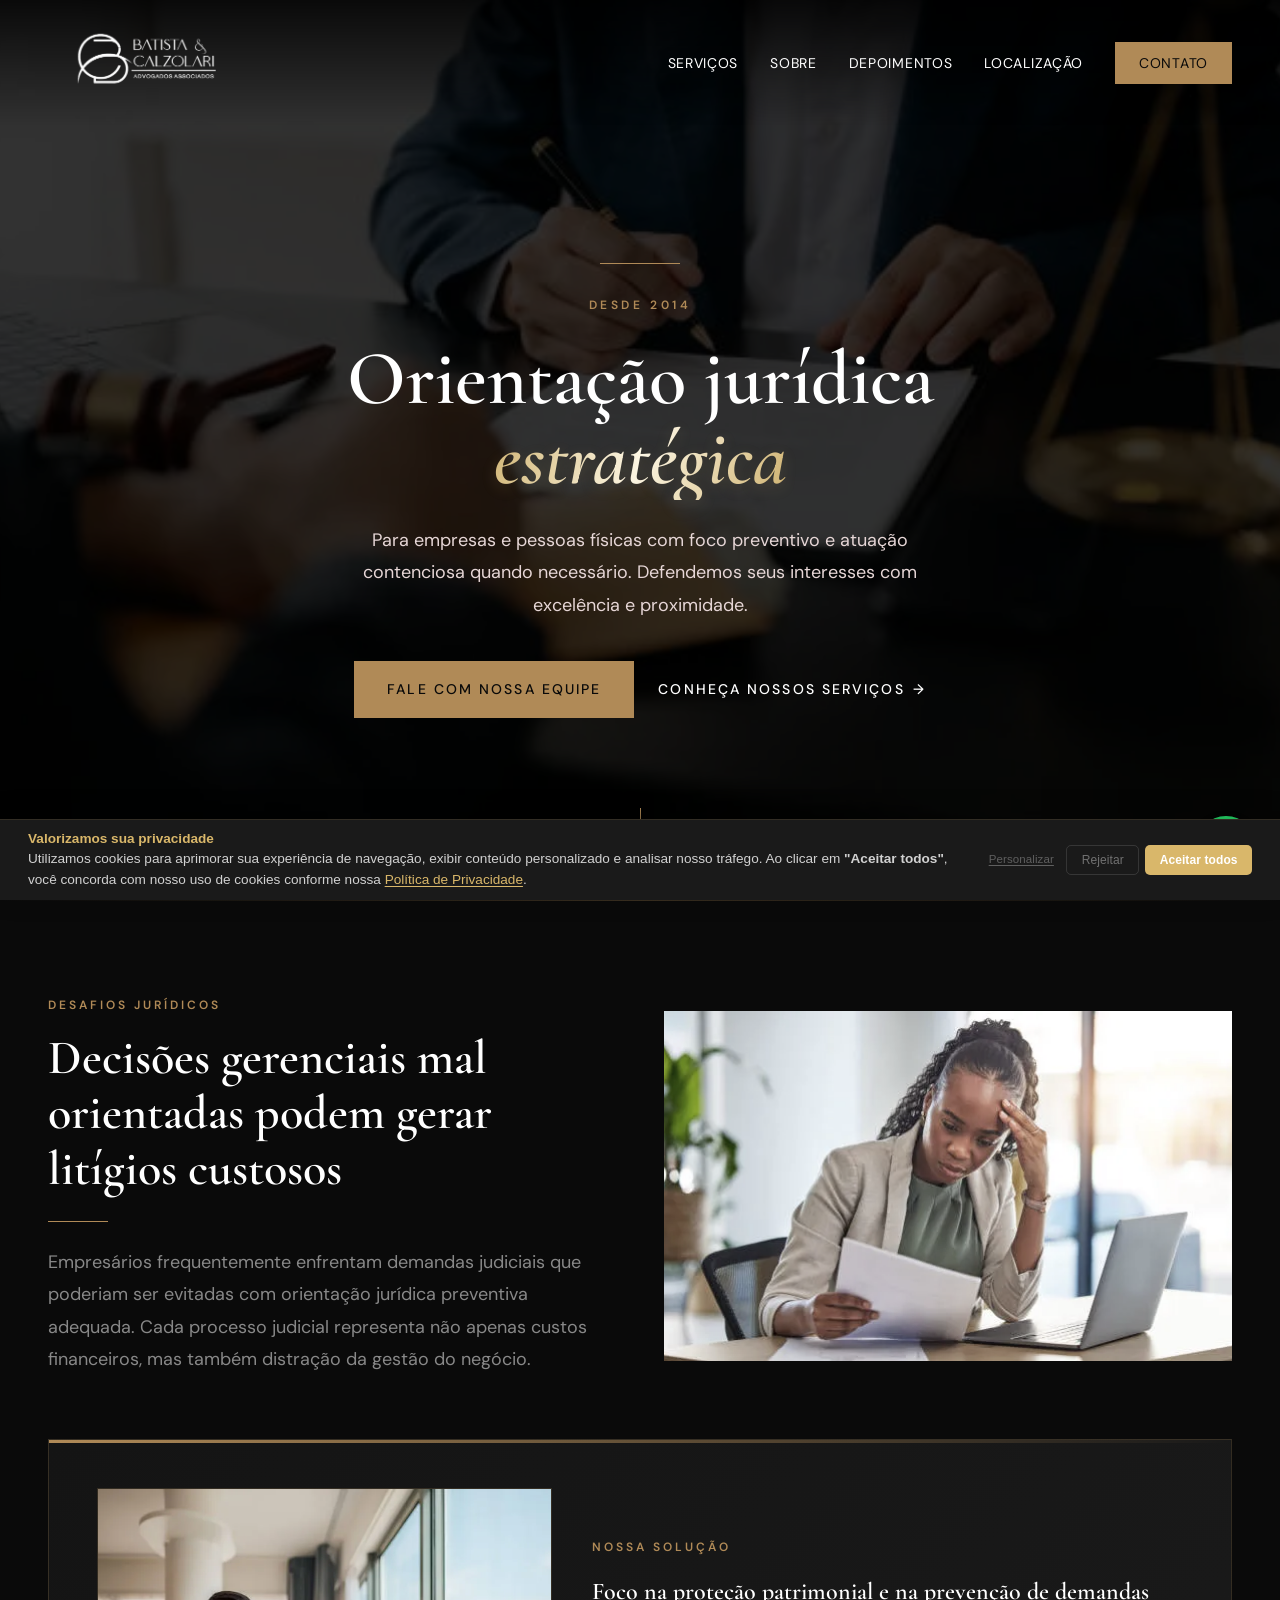
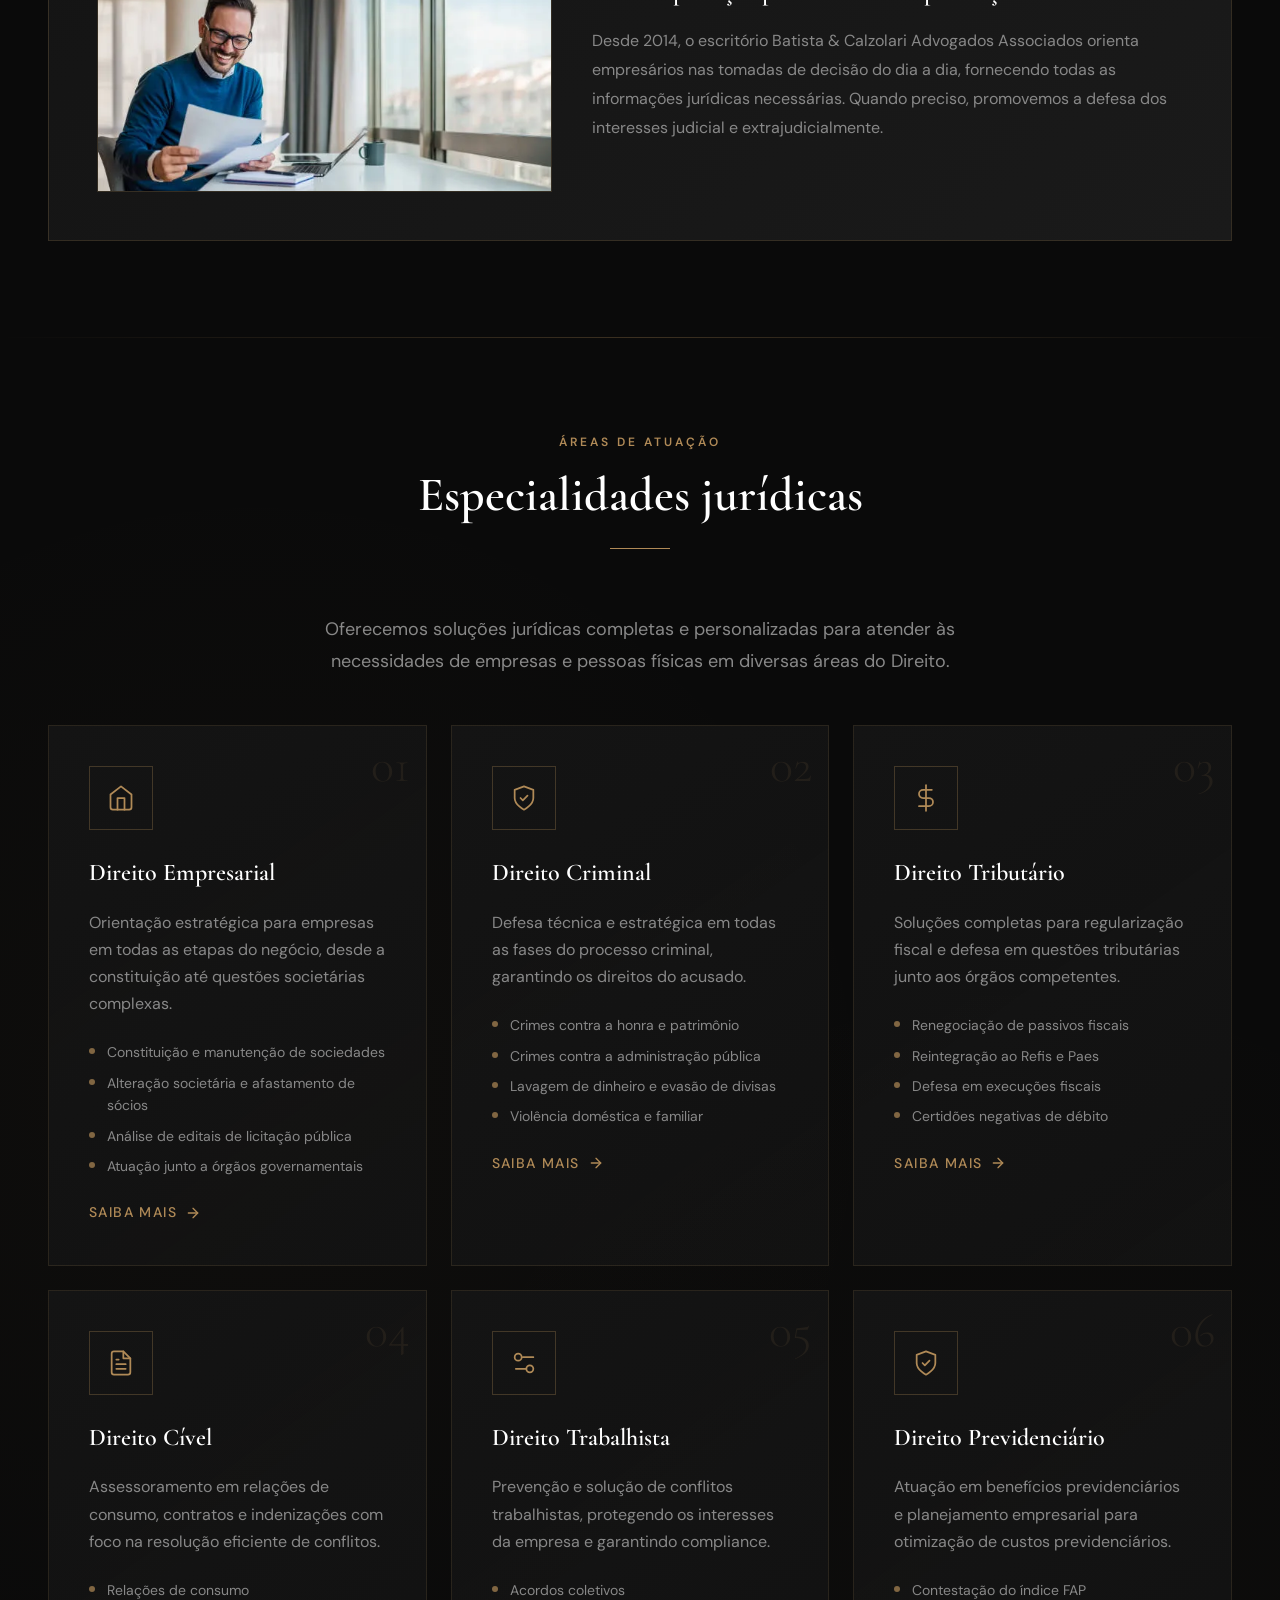
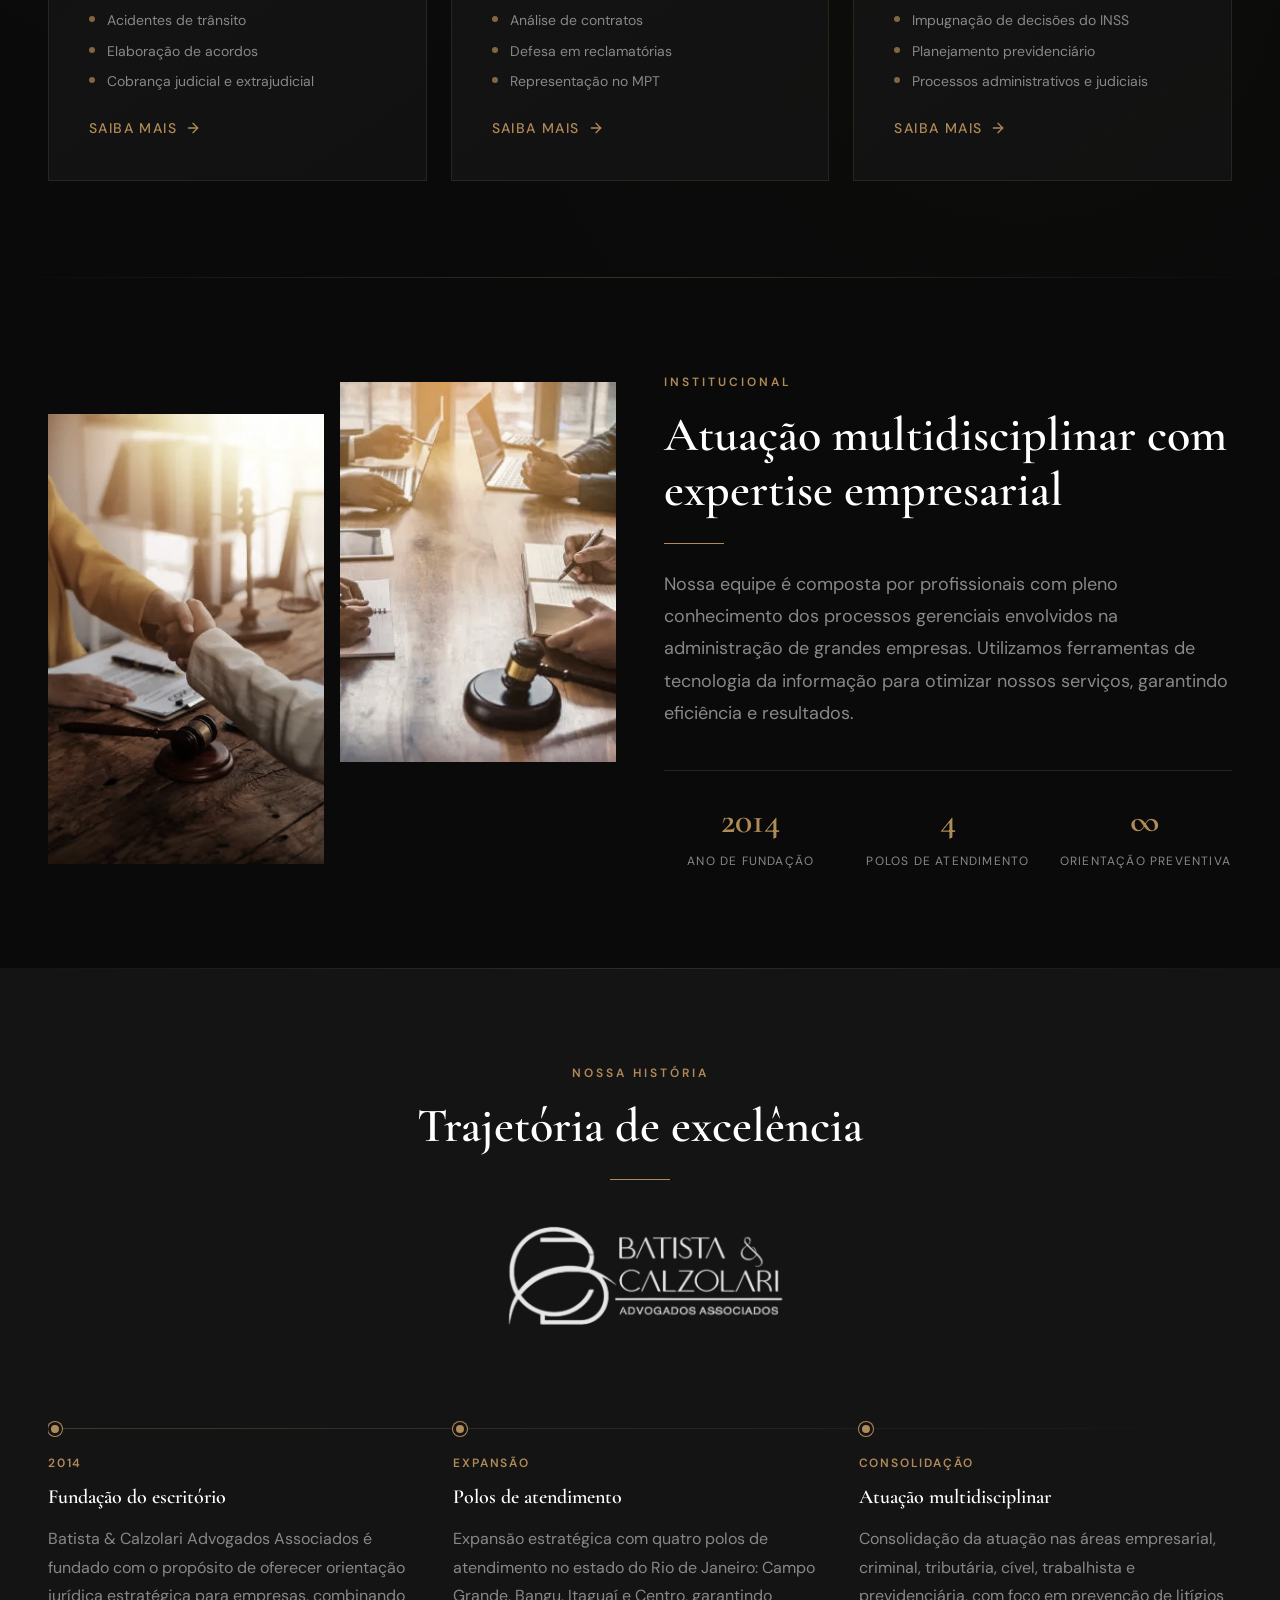
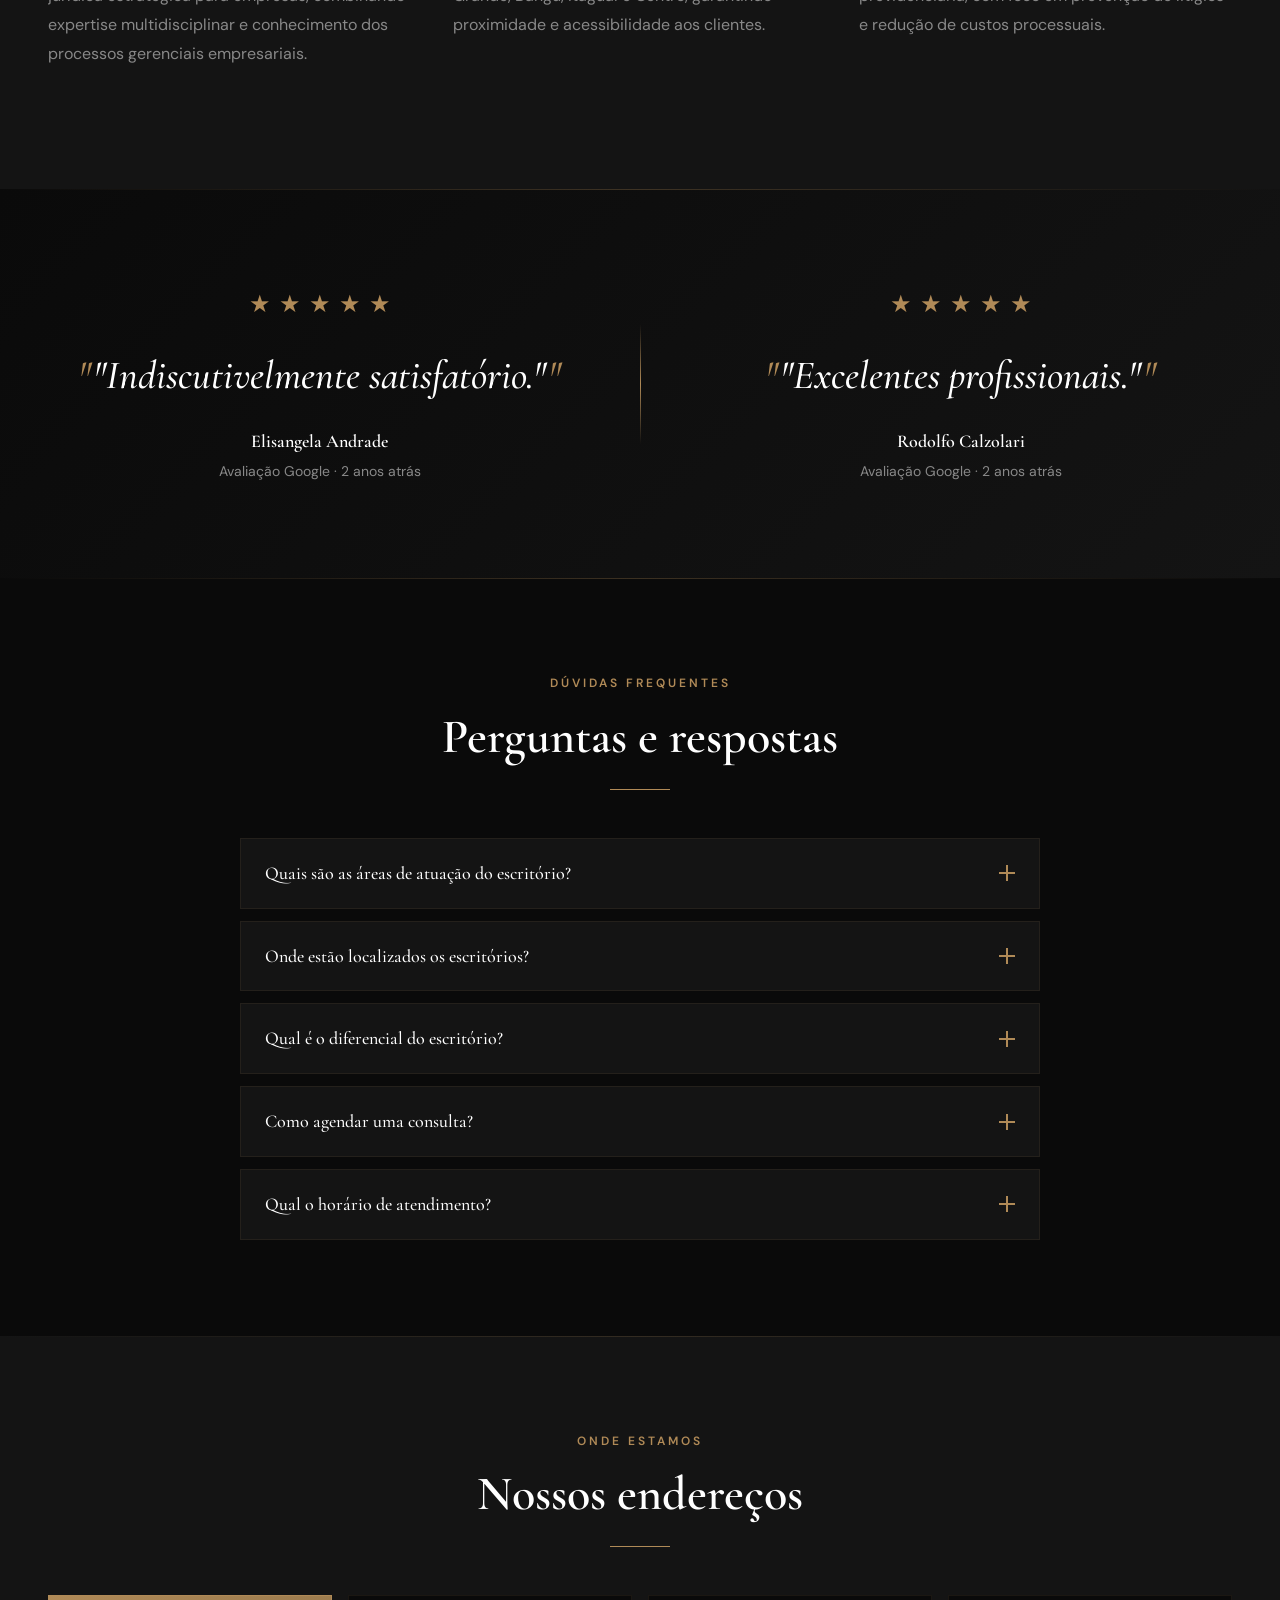
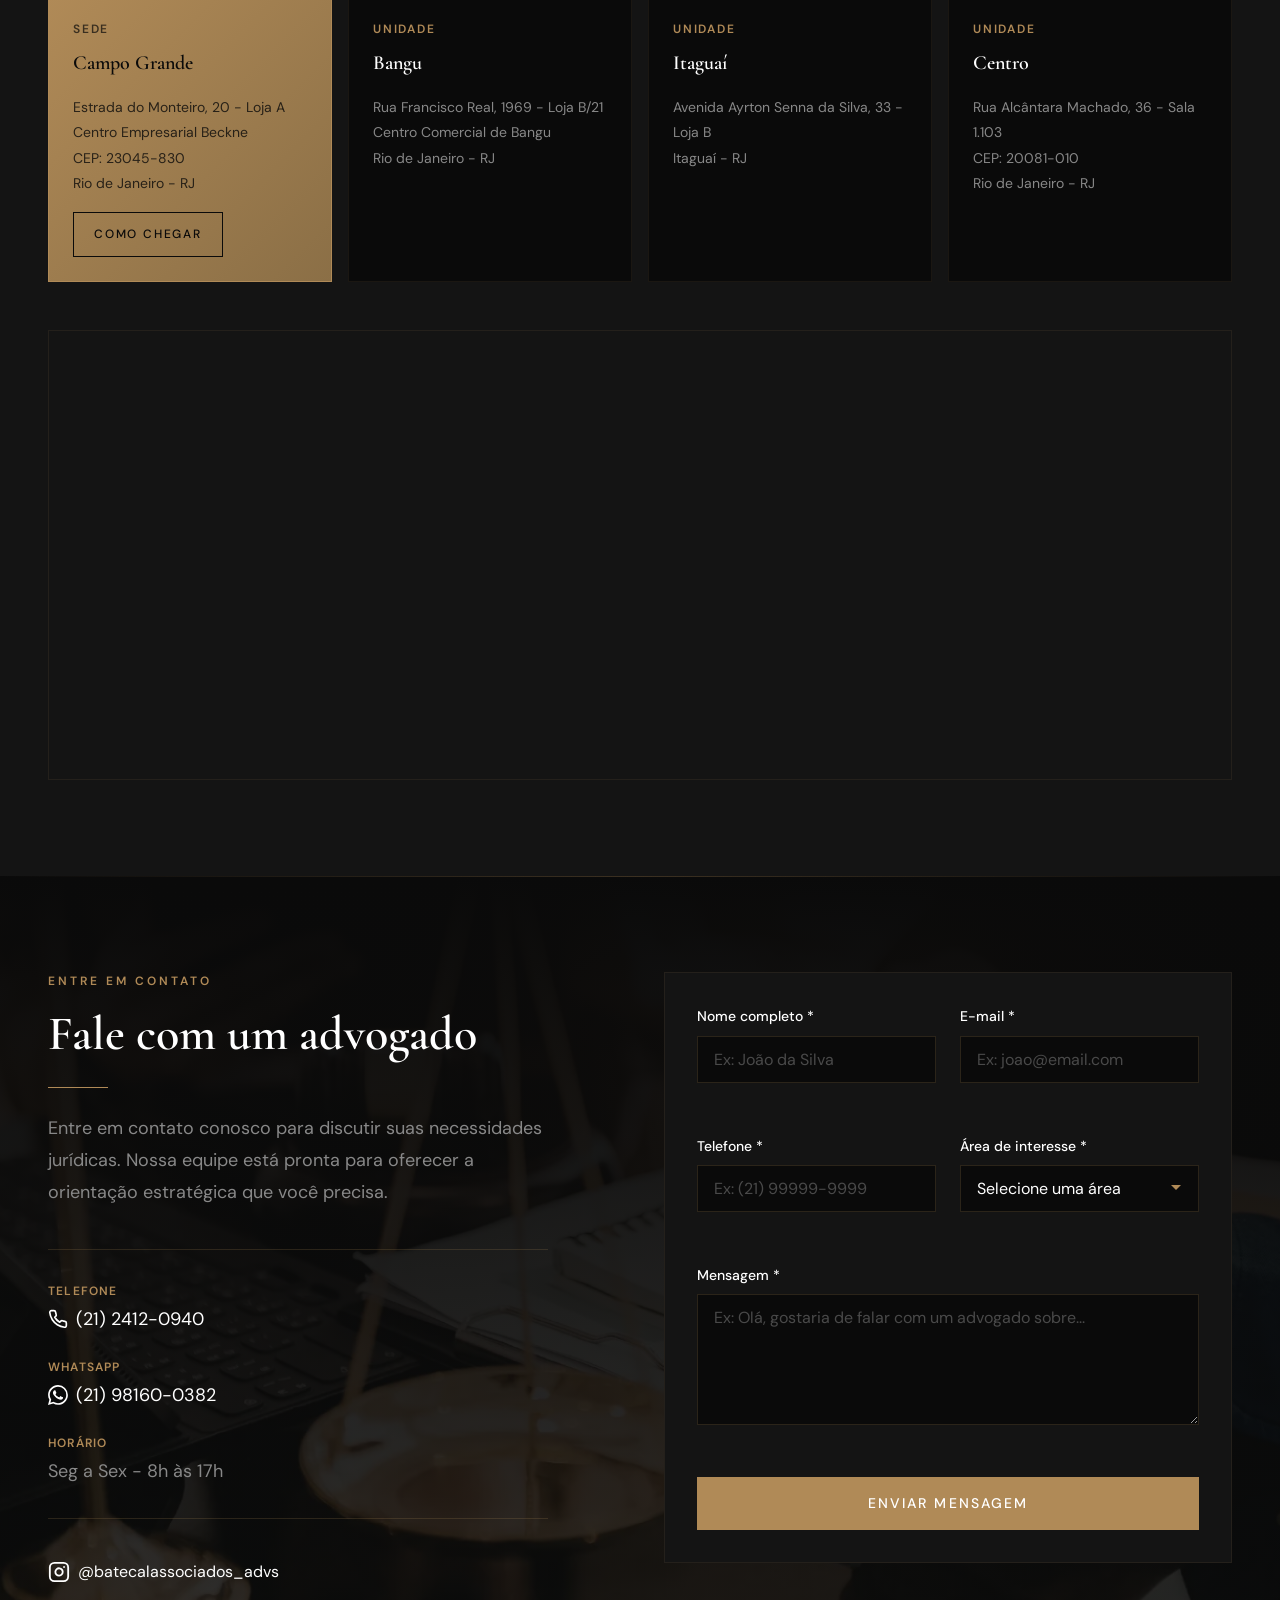
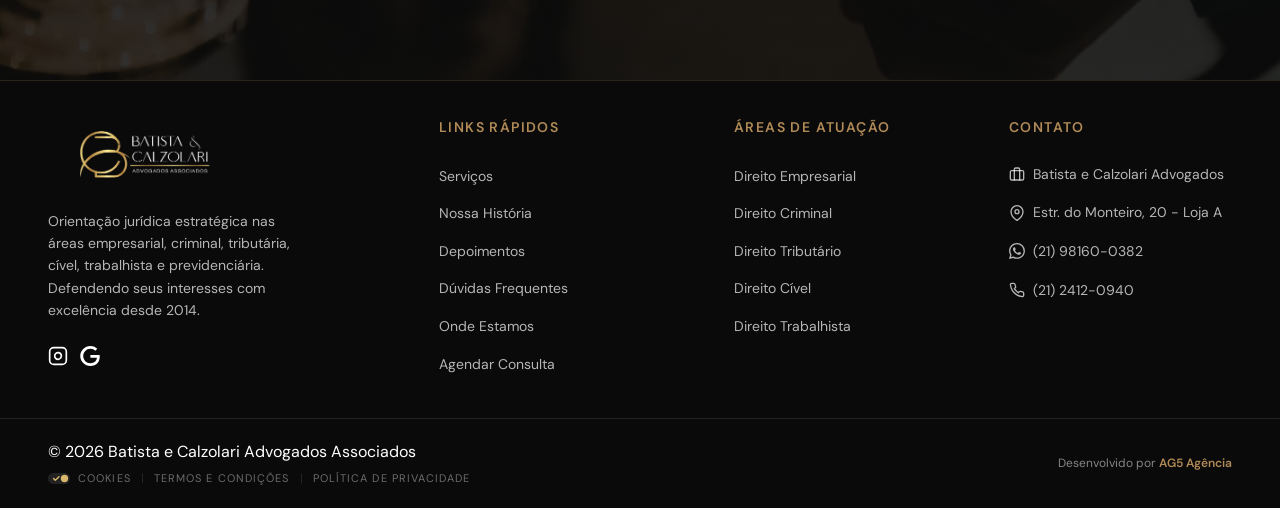
==== commit 11da2fe5: "fix: alteração" ====
--- a/index.html
+++ b/index.html
@@ -993,15 +993,23 @@
         <div class="footer-bottom">
             <div class="footer-container">
                 <div class="footer-credits-left">
-                    <p class="footer-legal-links">
+                    <p class="footer-copyright">
                         © 2026 Batista e Calzolari Advogados Associados
-                        <span class="footer-sep">|</span>
-                        <a href="#" id="ck-prefs-link">Cookie</a>
+                    </p>
+                    <div class="footer-legal-links">
+                        <a href="#" id="ck-prefs-link" class="footer-cookie-link">
+                            <svg class="cookie-toggle-icon" width="22" height="11" viewBox="0 0 24 12" fill="none" xmlns="http://www.w3.org/2000/svg">
+                                <rect width="24" height="12" rx="6" fill="rgba(255,255,255,0.1)"/>
+                                <circle cx="18" cy="6" r="4" fill="#D9B76A"/>
+                                <path d="M6 6L8 8L12 4" stroke="#D9B76A" stroke-width="1.5" stroke-linecap="round" stroke-linejoin="round"/>
+                            </svg>
+                            Cookies
+                        </a>
                         <span class="footer-sep">|</span>
                         <a href="termos-e-condicoes.html">Termos e Condições</a>
                         <span class="footer-sep">|</span>
                         <a href="politica-de-privacidade.html">Política de Privacidade</a>
-                    </p>
+                    </div>
                 </div>
                 <p class="footer-credits-right">
                     Desenvolvido por <a href="https://www.ag5agencia.com.br" target="_blank" rel="noopener noreferrer">AG5 Agência</a>
--- a/style.css
+++ b/style.css
@@ -1842,9 +1842,15 @@
     border-top: 1px solid rgba(176, 138, 87, 0.2);
 }
 
-.footer-main {
-    padding-top: 49px;
-    padding-bottom: 16px;
+div.footer-main {
+    padding-top: 35px;
+    padding-bottom: 30px;
+}
+
+.footer-container, 
+footer > div:nth-of-type(1) > div {
+    margin-bottom: 0px;
+    padding-bottom: 0px;
 }
 
 .footer-container {
@@ -1856,7 +1862,7 @@
     grid-template-columns: repeat(4, 1fr);
     gap: var(--space-10);
     align-items: start;
-    padding-bottom: 26px;
+    padding-bottom: 0px;
 }
 
 .footer-logo {
@@ -1952,7 +1958,13 @@
     padding-bottom: 0;
 }
 
-.footer-credits-left,
+.footer-credits-left {
+    display: flex;
+    flex-direction: column;
+    align-items: flex-start;
+    gap: 4px;
+}
+
 .footer-credits-right {
     font-size: var(--text-xs);
     color: rgba(255, 255, 255, 0.5);
@@ -1962,25 +1974,36 @@
     display: flex;
     flex-wrap: wrap;
     align-items: center;
-    gap: 0;
+    gap: 0px;
     margin: 0;
     font-size: var(--text-xs);
-    color: rgba(255, 255, 255, 0.5);
+    color: rgba(255, 255, 255, 0.4);
 }
 
 .footer-legal-links a {
-    color: rgba(255, 255, 255, 0.5);
+    color: rgba(255, 255, 255, 0.4);
     text-decoration: none;
     transition: color var(--transition-base);
+    font-size: 11px;
 }
 
 .footer-legal-links a:hover {
     color: var(--color-gold);
 }
 
+.footer-cookie-link {
+    display: inline-flex;
+    align-items: center;
+    gap: 8px;
+}
+
+.cookie-toggle-icon {
+    flex-shrink: 0;
+}
+
 .footer-sep {
-    margin: 0 8px;
-    opacity: 0.4;
+    margin: 0 10px;
+    opacity: 0.3;
 }
 
 .footer-credits-right {
@@ -2008,7 +2031,7 @@
 
 footer>div:nth-of-type(1)>div>div:nth-of-type(2) {
     padding-left: 20px;
-    margin-bottom: 14px;
+    margin-bottom: 0px;
     margin-left: 65px;
 }
 
@@ -2415,4 +2438,113 @@
 .btn-flutuante-whatsapp:hover {
     transform: scale(1.05);
     color: #FFF;
-}+}
+/* ========================================
+   COOKIES & LEGAL (RODAPÉ)
+   ======================================== */
+.footer-legal-container {
+    padding-top: 0 !important;
+    padding-bottom: 24px !important;
+    justify-content: center !important;
+}
+
+.footer-legal-links {
+    width: 100%;
+    display: flex;
+    justify-content: center;
+    align-items: center;
+    gap: 0;
+    color: rgba(255, 255, 255, 0.4);
+}
+
+.footer-legal-links a {
+    color: rgba(255, 255, 255, 0.4);
+    font-size: 11px;
+    text-transform: uppercase;
+    letter-spacing: 0.1em;
+    transition: color 0.3s ease;
+    text-decoration: none;
+}
+
+.footer-legal-links a:hover {
+    color: var(--color-gold);
+}
+
+/* Botão Flutuante Cookies */
+.ck-prefs-btn {
+    position: fixed;
+    bottom: 28px; /* Lado oposto ao WhatsApp se o WhatsApp estiver na direita */
+    left: 28px;
+    width: 52px;
+    height: 52px;
+    background-color: #1a1a1a;
+    color: #D9B76A;
+    border: 1px solid rgba(217, 183, 106, 0.3);
+    border-radius: 50%;
+    display: none; /* JS controla visibilidade */
+    justify-content: center;
+    align-items: center;
+    box-shadow: 0px 8px 30px rgba(0, 0, 0, 0.5);
+    z-index: 8999;
+    cursor: pointer;
+    transition: all 0.4s cubic-bezier(0.16, 1, 0.3, 1);
+    transform: translateY(10px) scale(0.9);
+}
+
+.ck-prefs-btn.ck-prefs-btn--visible {
+    display: flex;
+    animation: ckFadeInUp 0.6s forwards;
+}
+
+@keyframes ckFadeInUp {
+    from {
+        opacity: 0;
+        transform: translateY(20px) scale(0.85);
+    }
+    to {
+        opacity: 1;
+        transform: translateY(0) scale(1);
+    }
+}
+
+.ck-prefs-btn:hover {
+    background-color: #D9B76A;
+    color: #000;
+    border-color: #D9B76A;
+    transform: translateY(-5px) scale(1.08) rotate(15deg);
+}
+
+.ck-prefs-btn:active {
+    transform: translateY(-2px) scale(0.95);
+}
+
+.ck-prefs-btn svg {
+    width: 24px;
+    height: 24px;
+}
+
+@media (max-width: 991px) {
+    .footer-legal-container {
+        justify-content: center !important;
+        padding-bottom: 30px !important;
+    }
+}
+
+@media (max-width: 767px) {
+    .footer-legal-container {
+        padding-left: 0 !important;
+        text-align: center !important;
+    }
+
+    .footer-legal-links {
+        justify-content: center;
+        flex-wrap: wrap;
+    }
+    
+    .ck-prefs-btn {
+        bottom: 24px;
+        left: 24px;
+        width: 46px;
+        height: 46px;
+    }
+}
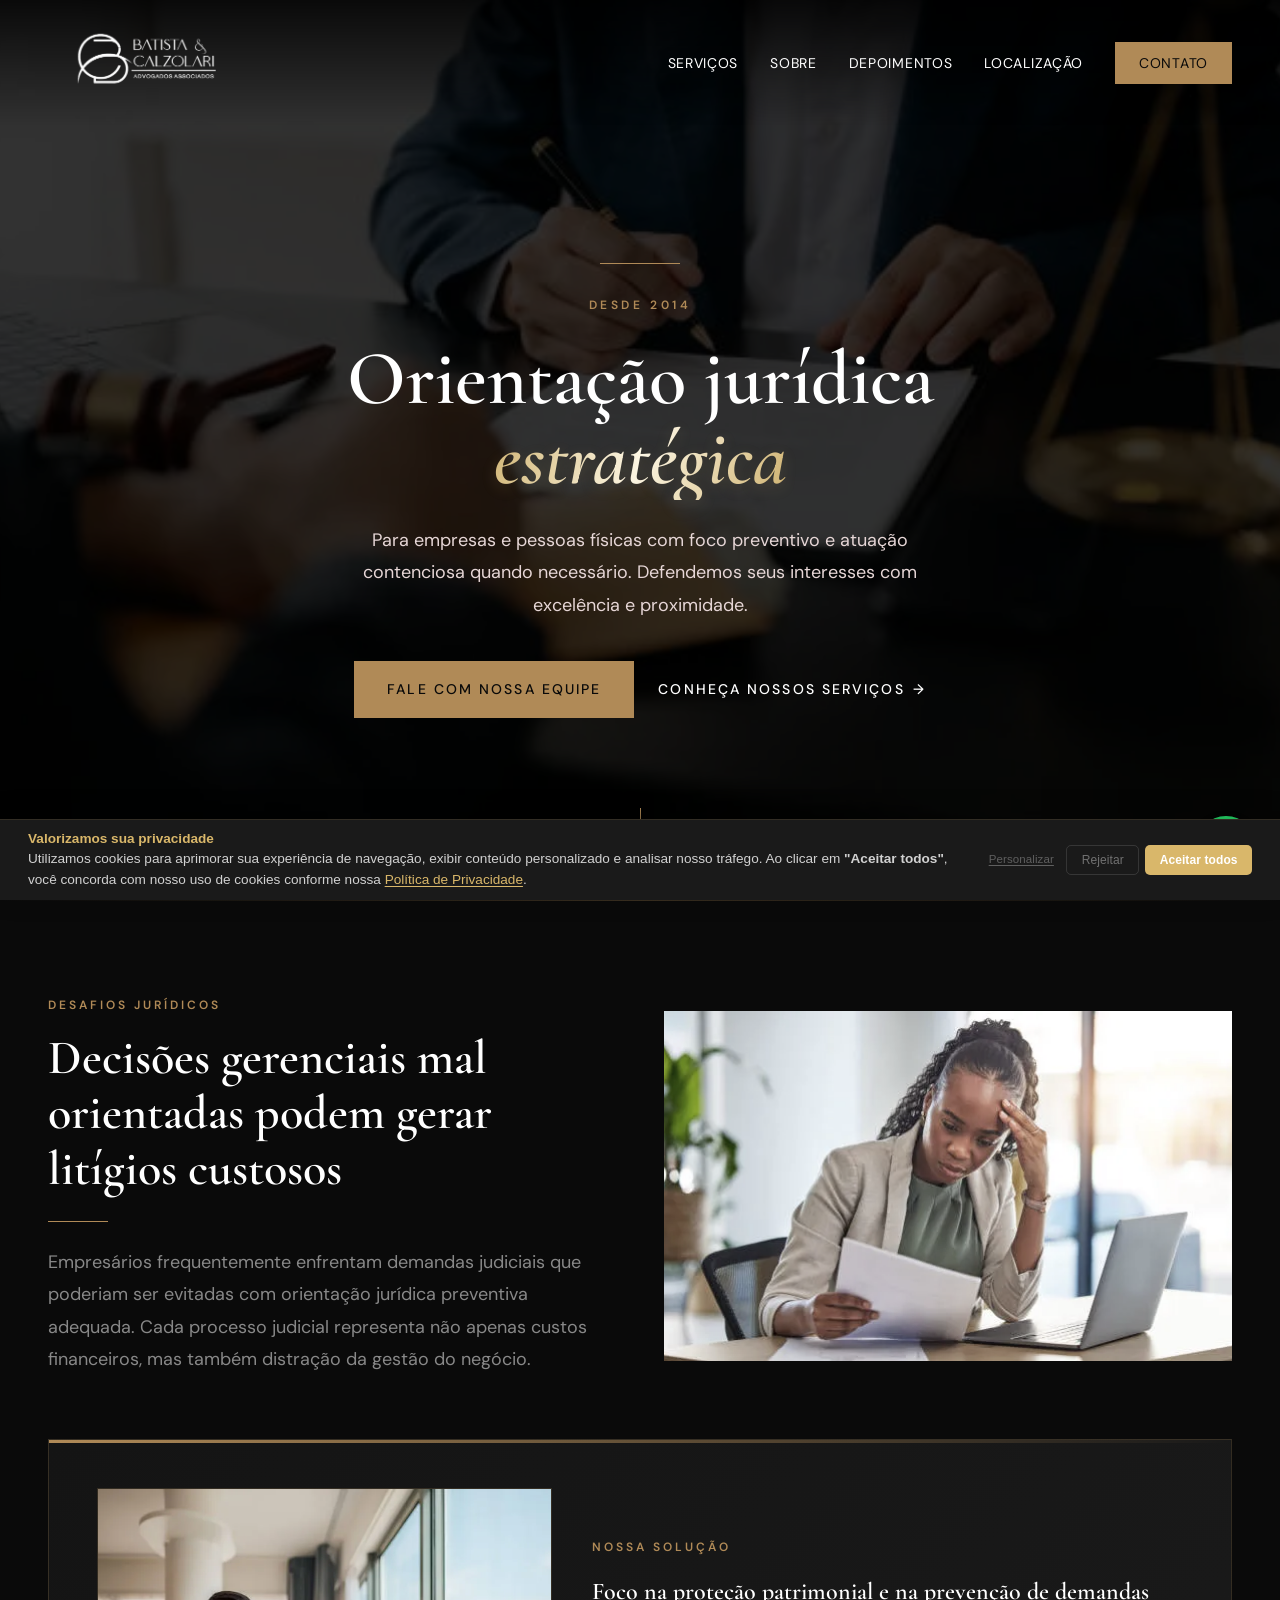
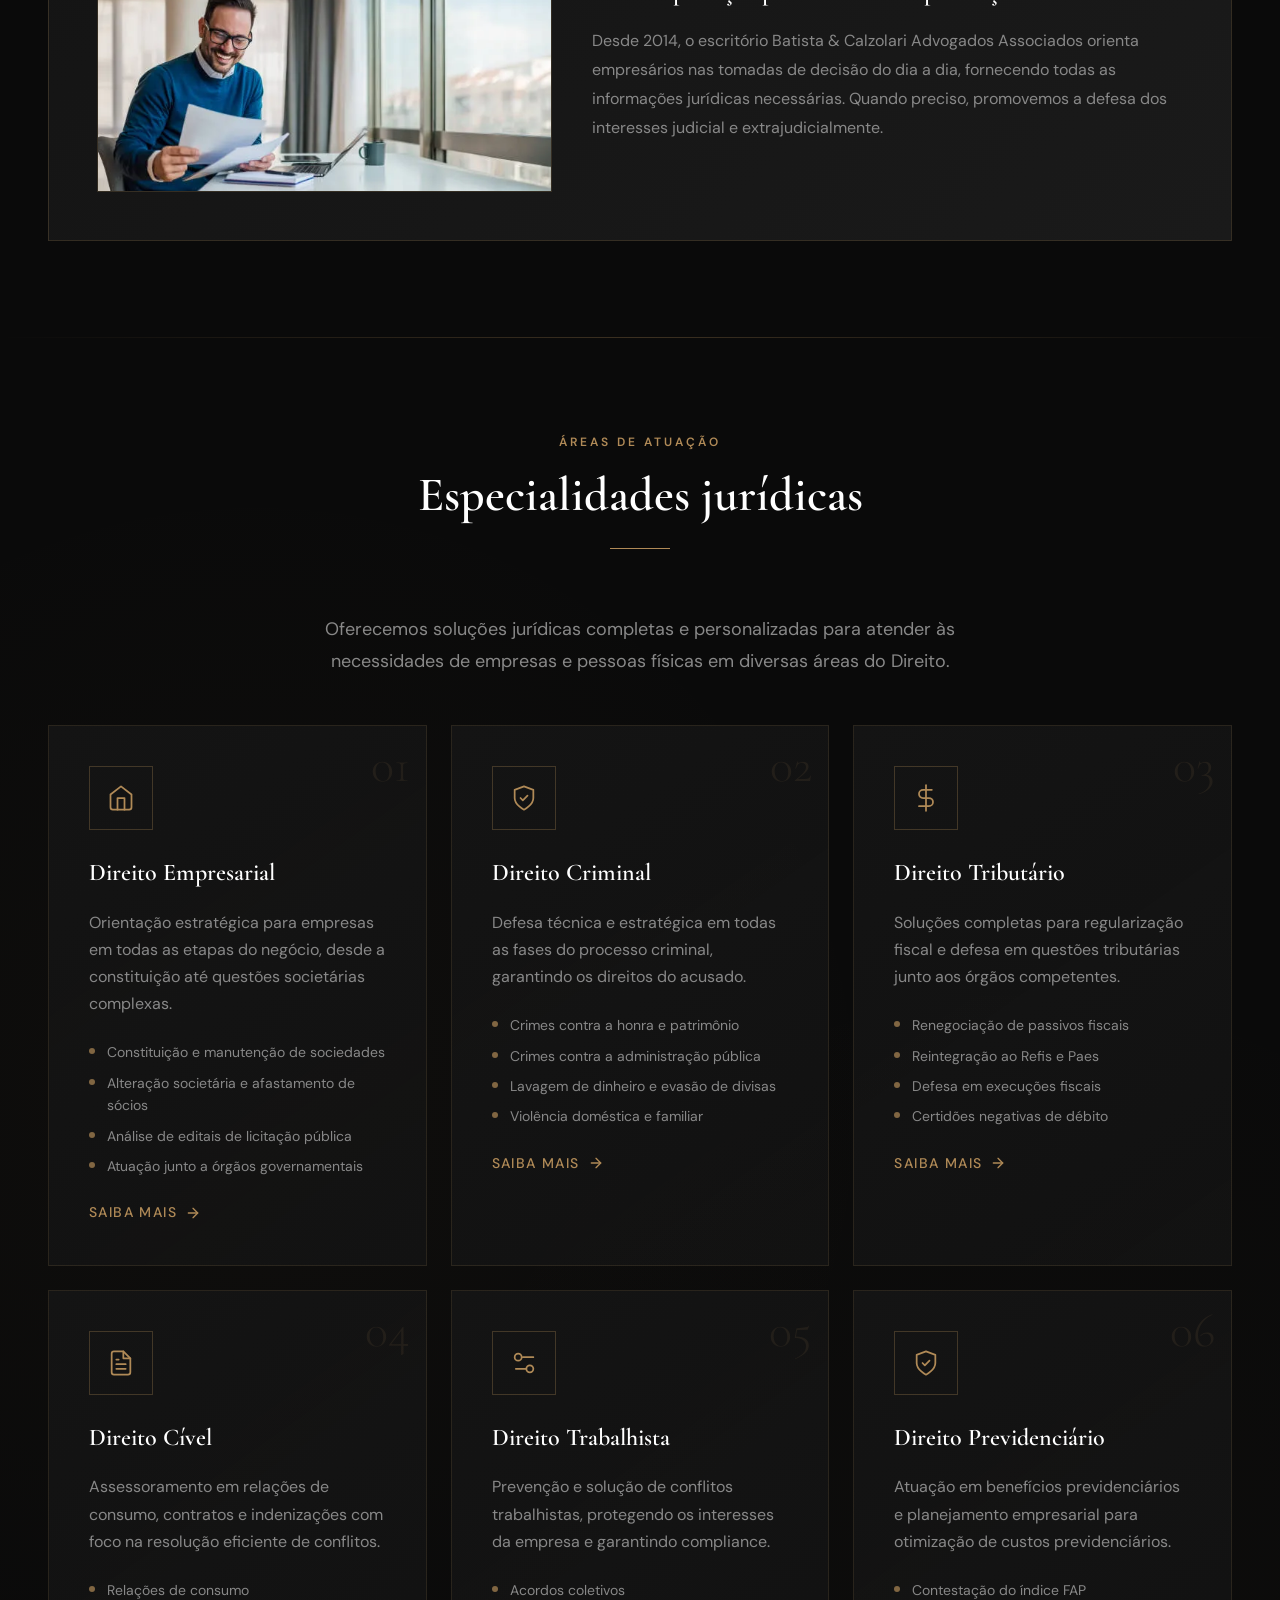
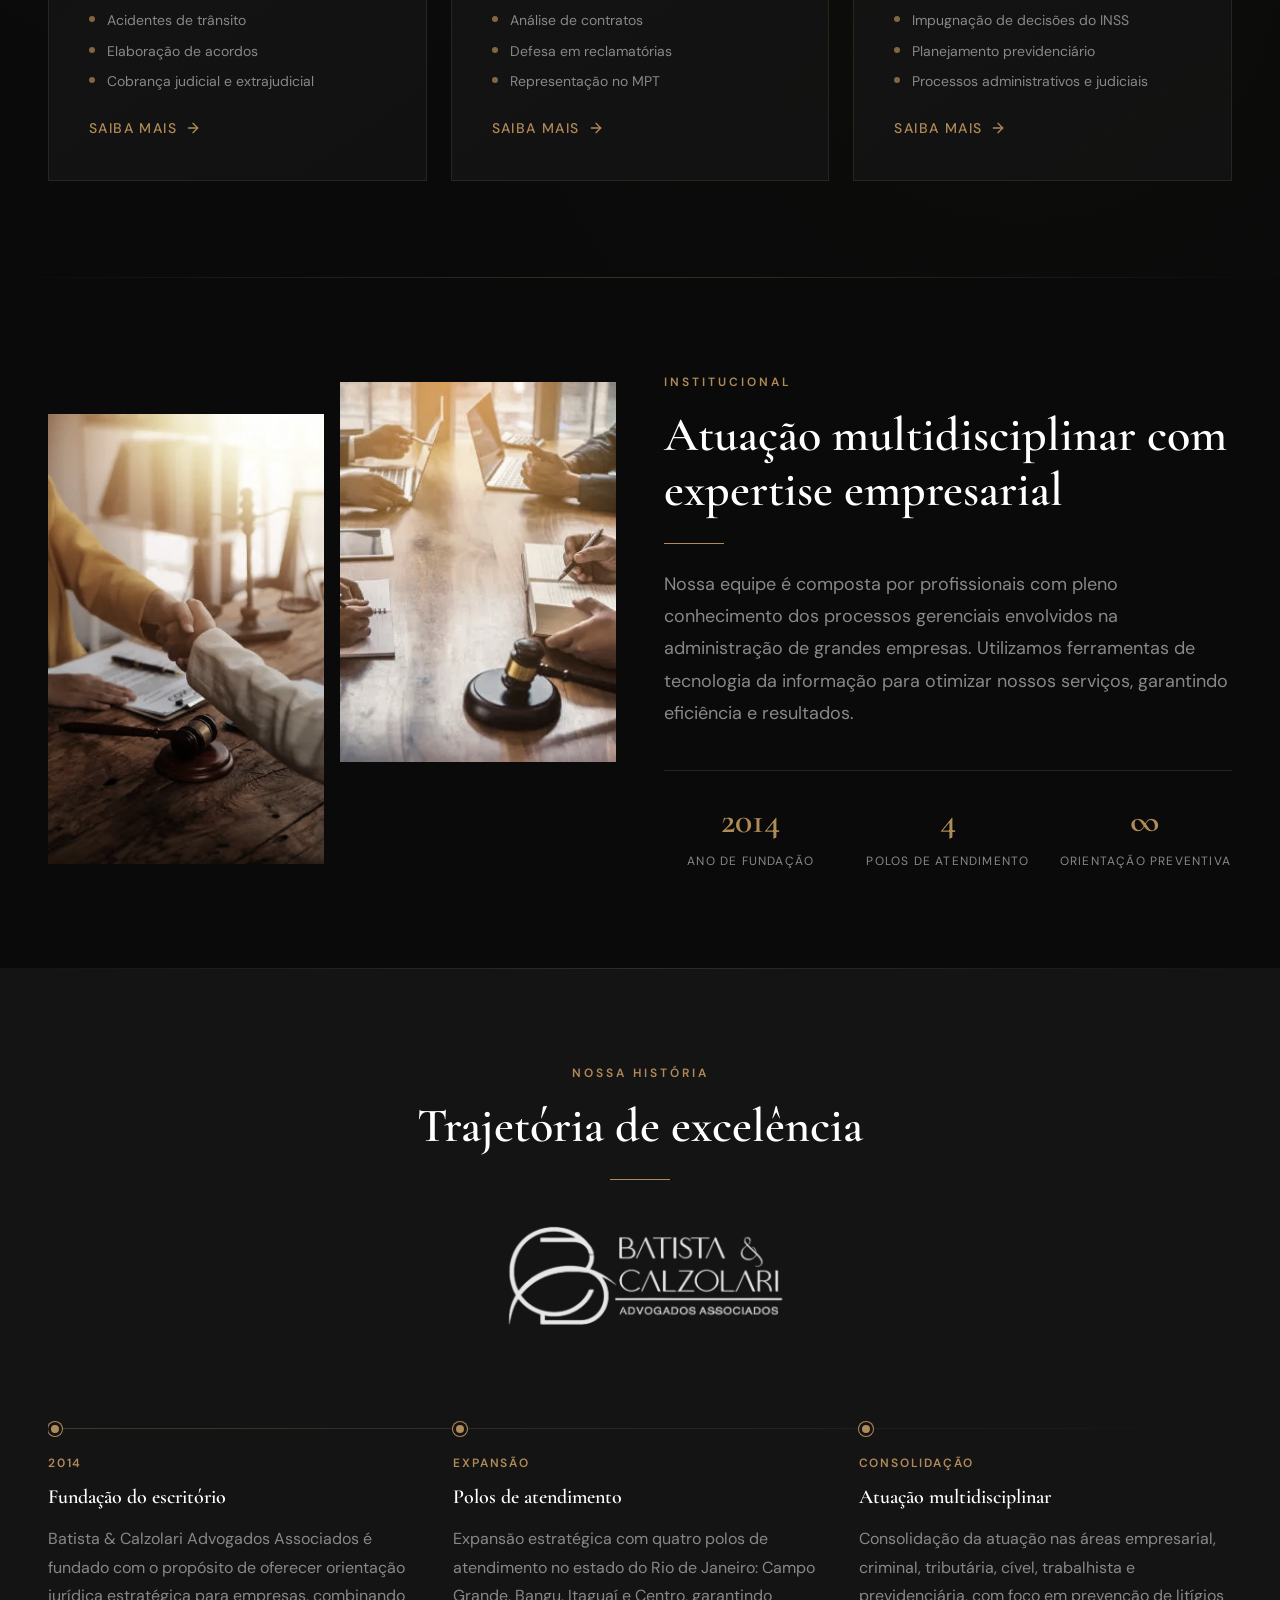
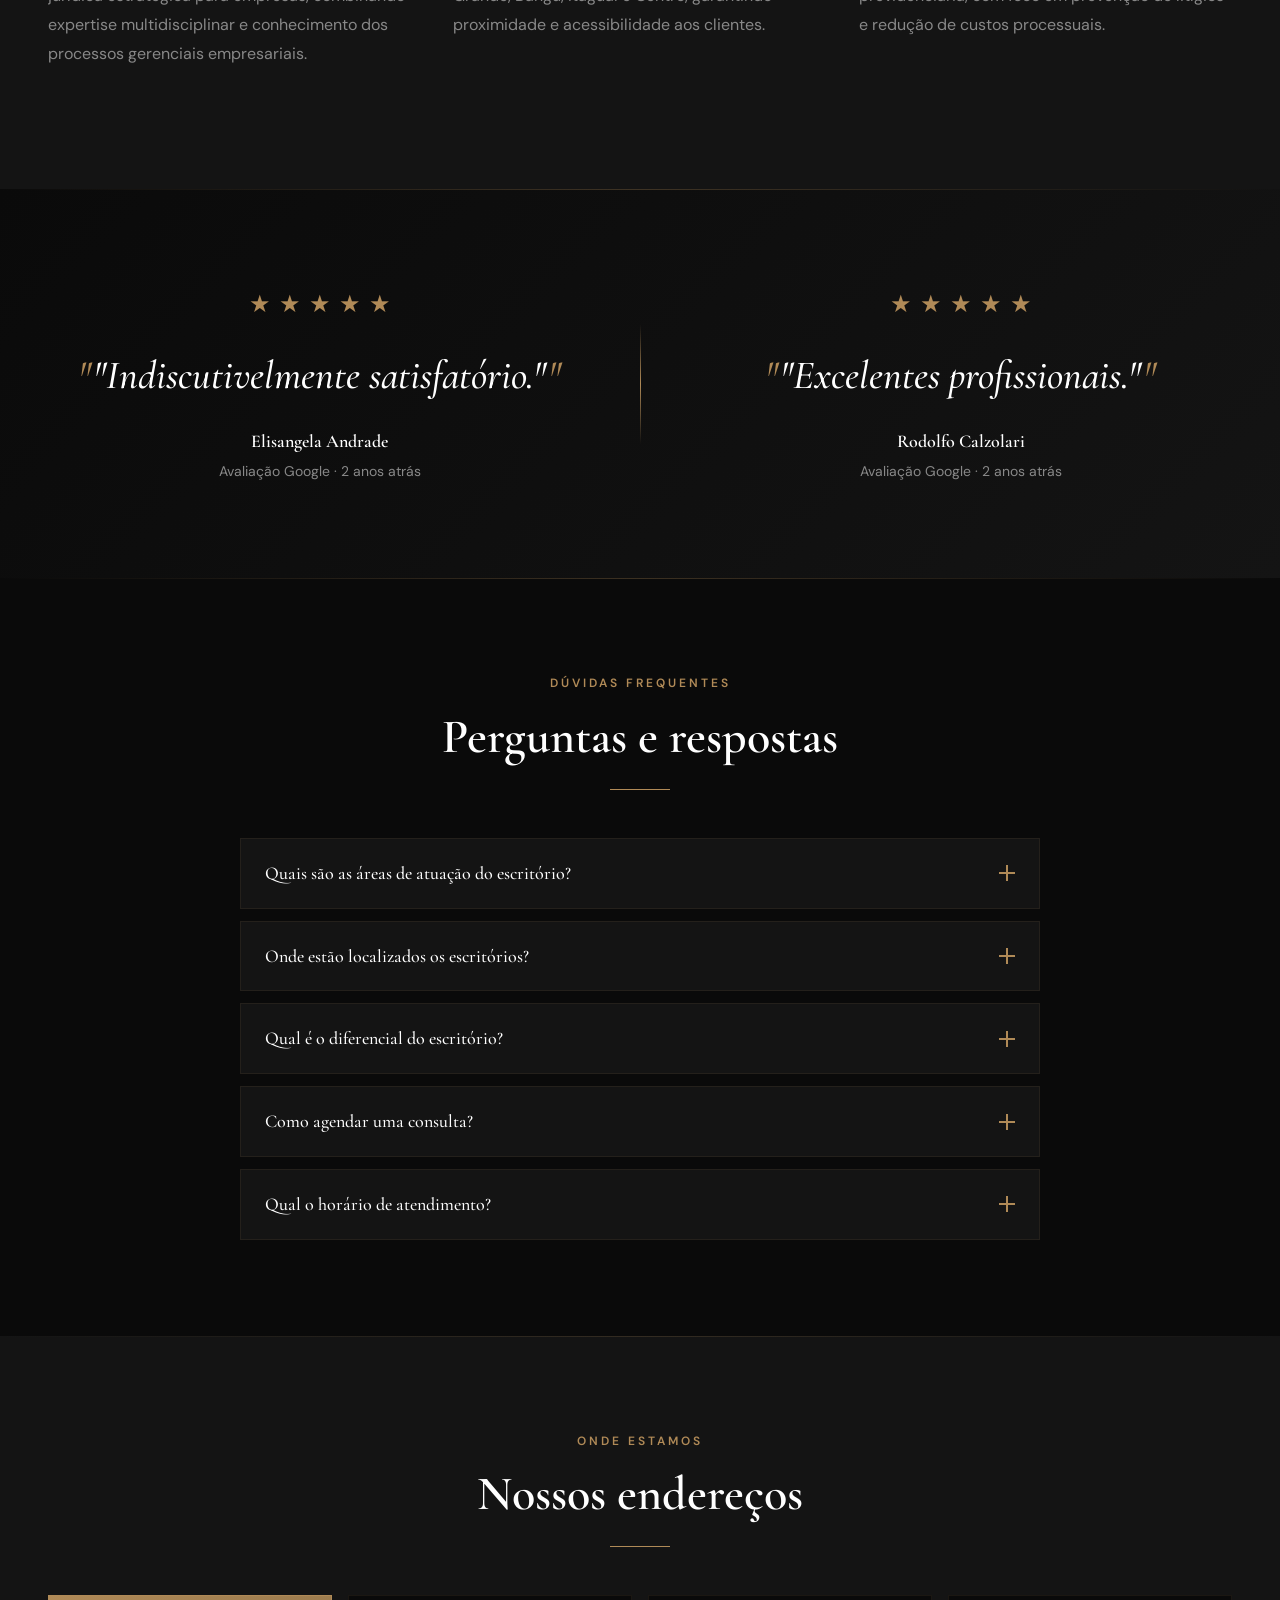
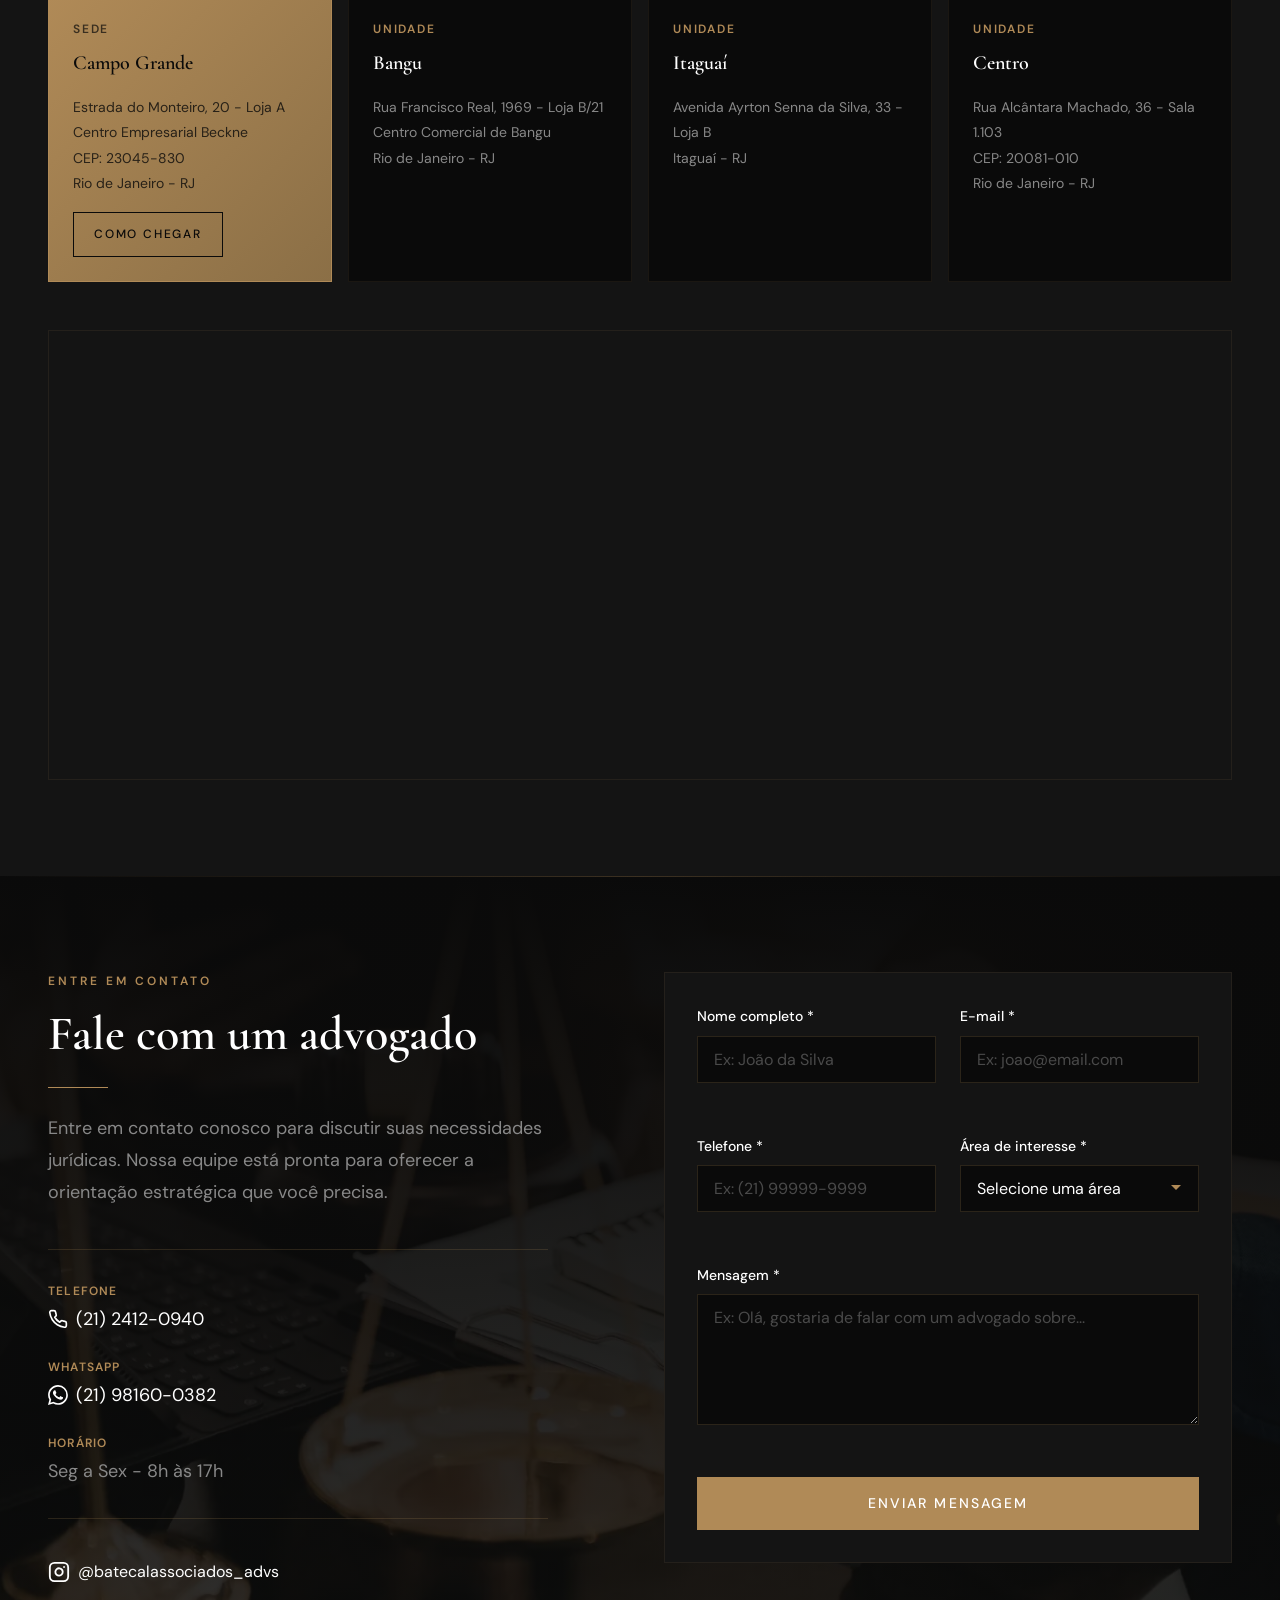
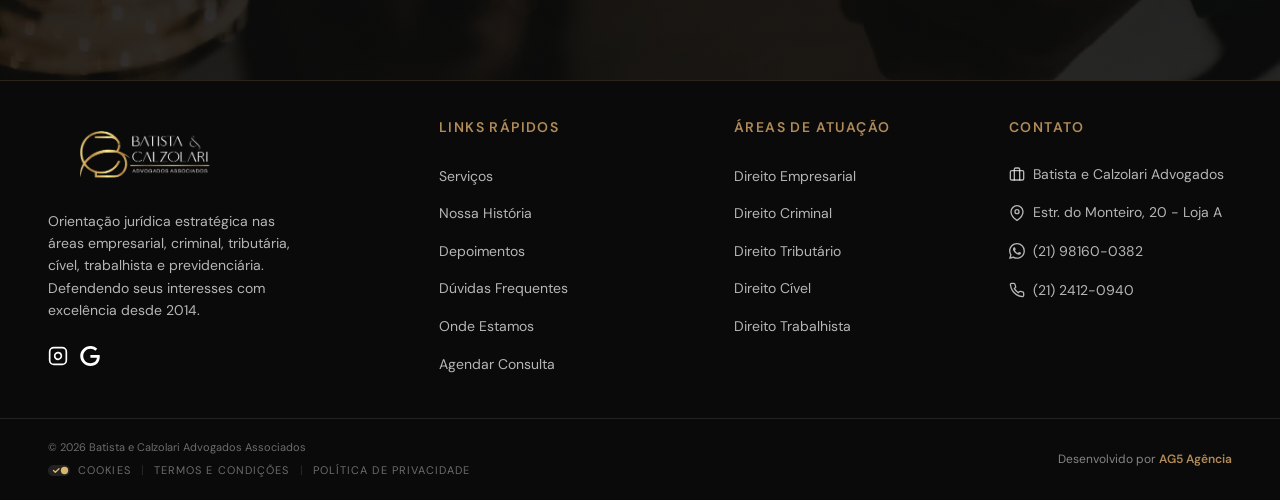
==== commit 48c89a4f: "fix: alteracoes" ====
--- a/index.html
+++ b/index.html
@@ -3,12 +3,12 @@
 <head>
     <meta charset="UTF-8">
     <meta name="viewport" content="width=device-width, initial-scale=1.0">
-    <title>Advogados em Campo Grande RJ | Batista e Calzolari Advogados</title>
+    <title>Advocacia Empresarial em Campo Grande | Batista e Calzolari Advogados</title>
     <meta name="description" content="Escritório de advocacia em Campo Grande, RJ, desde 2014. Atuamos em Direito Empresarial, Criminal, Tributário, Cível, Trabalhista e Previdenciário. Atendimento em Campo Grande, Bangu, Itaguaí e Centro.">
     <meta name="keywords" content="advogado Campo Grande Rio de Janeiro, advocacia empresarial RJ, direito criminal Rio de Janeiro, direito trabalhista Campo Grande, advogado tributário RJ, Batista e Calzolari Advogados, escritório de advocacia Bangu, advogado Itaguaí, direito previdenciário Rio de Janeiro, advogado empresarial Campo Grande">
     <meta name="robots" content="index, follow">
     <meta name="author" content="Batista e Calzolari Advogados Associados">
-    <link rel="canonical" href="https://http://www.batistaecalzolari.ag5agencia.site/">
+    <link rel="canonical" href="https://www.batistaecalzolari.ag5agencia.site/">
     <meta name="geo.region" content="BR-RJ">
     <meta name="geo.placename" content="Campo Grande, Rio de Janeiro, RJ">
     <meta name="geo.position" content="-22.9081808;-43.5661817">
@@ -16,10 +16,10 @@
 
     <!-- Open Graph / Facebook -->
     <meta property="og:type" content="website">
-    <meta property="og:url" content="https://http://www.batistaecalzolari.ag5agencia.site/">
-    <meta property="og:title" content="Batista e Calzolari Advogados Associados | Advocacia Empresarial no Rio de Janeiro">
+    <meta property="og:url" content="https://www.batistaecalzolari.ag5agencia.site/">
+    <meta property="og:title" content="Advocacia Empresarial em Campo Grande | Batista e Calzolari Advogados">
     <meta property="og:description" content="Orientação jurídica estratégica para empresas e pessoas físicas desde 2014. Especialistas em Direito Empresarial, Criminal, Tributário, Cível, Trabalhista e Previdenciário em Campo Grande, RJ.">
-    <meta property="og:image" content="https://http://www.batistaecalzolari.ag5agencia.site/assets/images/hero-desktop-batistaecalzolari-advocacia-direito+empresarial-direito+trabalhista-em-campo+grande-rio+de+janeiro-rj.webp">
+    <meta property="og:image" content="https://www.batistaecalzolari.ag5agencia.site/assets/images/hero-desktop-batistaecalzolari-advocacia-direito+empresarial-direito+trabalhista-em-campo+grande-rio+de+janeiro-rj.webp">
     <meta property="og:image:width" content="1920">
     <meta property="og:image:height" content="1080">
     <meta property="og:image:alt" content="Batista e Calzolari Advogados Associados — Campo Grande, Rio de Janeiro">
@@ -29,9 +29,9 @@
     <!-- Twitter Card -->
     <meta name="twitter:card" content="summary_large_image">
     <meta name="twitter:site" content="@batecalassociados_advs">
-    <meta name="twitter:title" content="Batista e Calzolari Advogados Associados | Advocacia Empresarial no Rio de Janeiro">
+    <meta name="twitter:title" content="Advocacia Empresarial em Campo Grande | Batista e Calzolari Advogados">
     <meta name="twitter:description" content="Orientação jurídica estratégica para empresas e pessoas físicas desde 2014. Campo Grande, Bangu, Itaguaí e Centro — Rio de Janeiro.">
-    <meta name="twitter:image" content="https://http://www.batistaecalzolari.ag5agencia.site/assets/images/hero-desktop-batistaecalzolari-advocacia-direito+empresarial-direito+trabalhista-em-campo+grande-rio+de+janeiro-rj.webp">
+    <meta name="twitter:image" content="https://www.batistaecalzolari.ag5agencia.site/assets/images/hero-desktop-batistaecalzolari-advocacia-direito+empresarial-direito+trabalhista-em-campo+grande-rio+de+janeiro-rj.webp">
 
     <!-- Schema.org JSON-LD (AG5 @graph) -->
     <script type="application/ld+json">
@@ -40,21 +40,21 @@
       "@graph": [
         {
           "@type": "LegalService",
-          "@id": "https://http://www.batistaecalzolari.ag5agencia.site/#negocio",
+          "@id": "https://www.batistaecalzolari.ag5agencia.site/#negocio",
           "name": "Batista e Calzolari Advogados Associados",
           "alternateName": "Batista e Calzolari Advogados | Direito Empresarial | Trabalhista | Criminal | Tributário | Cível | Previdenciário",
           "legalName": "Batista e Calzolari Advogados Associados",
-          "url": "https://http://www.batistaecalzolari.ag5agencia.site/",
-          "logo": "https://http://www.batistaecalzolari.ag5agencia.site/assets/images/logo-sem-fundo-batistaecalzolari-advocacia-direito+empresarial-direito+trabalhista-em-campo+grande-rio+de+janeiro-rj.webp",
+          "url": "https://www.batistaecalzolari.ag5agencia.site/",
+          "logo": "https://www.batistaecalzolari.ag5agencia.site/assets/images/logo-sem-fundo-batistaecalzolari-advocacia-direito+empresarial-direito+trabalhista-em-campo+grande-rio+de+janeiro-rj.webp",
           "image": [
-            "https://http://www.batistaecalzolari.ag5agencia.site/assets/images/hero-desktop-batistaecalzolari-advocacia-direito+empresarial-direito+trabalhista-em-campo+grande-rio+de+janeiro-rj.webp"
+            "https://www.batistaecalzolari.ag5agencia.site/assets/images/hero-desktop-batistaecalzolari-advocacia-direito+empresarial-direito+trabalhista-em-campo+grande-rio+de+janeiro-rj.webp"
           ],
           "description": "Escritório de advocacia em Campo Grande, RJ, desde 2014. Atuamos em Direito Empresarial, Criminal, Tributário, Cível, Trabalhista e Previdenciário.",
           "telephone": "+55-21-2412-0940",
-          "email": "[email]",
-          "priceRange": "[priceRange]",
+          "email": "contato@batistaecalzolari.com.br",
+          "priceRange": "$$",
           "currenciesAccepted": "BRL",
-          "paymentAccepted": "[paymentAccepted]",
+          "paymentAccepted": "Dinheiro, Cartão de Crédito, Débito, PIX, Boleto e Transferência Bancária",
           "foundingDate": "2014-06-22",
           "address": {
             "@type": "PostalAddress",
@@ -106,7 +106,7 @@
                   "name": "Direito Empresarial",
                   "description": "Orientação nas decisões gerenciais, constituição e manutenção de sociedades (LTDA, ME, EPP, S.A.), alteração societária, exclusão de sócio, consórcio empresarial, análise de editais de licitação e atuação junto a órgãos governamentais federais, estaduais e municipais.",
                   "areaServed": "Campo Grande – RJ",
-                  "provider": { "@id": "https://http://www.batistaecalzolari.ag5agencia.site/#negocio" }
+                  "provider": { "@id": "https://www.batistaecalzolari.ag5agencia.site/#negocio" }
                 }
               },
               {
@@ -116,7 +116,7 @@
                   "name": "Direito Criminal",
                   "description": "Defesa técnica em crimes contra a honra, vida, patrimônio, fé pública, crimes praticados por funcionários públicos, lavagem de dinheiro, evasão de divisas, violência doméstica e familiar, crimes contra licitações públicas e crimes contra o sistema financeiro.",
                   "areaServed": "Campo Grande – RJ",
-                  "provider": { "@id": "https://http://www.batistaecalzolari.ag5agencia.site/#negocio" }
+                  "provider": { "@id": "https://www.batistaecalzolari.ag5agencia.site/#negocio" }
                 }
               },
               {
@@ -126,7 +126,7 @@
                   "name": "Direito Tributário",
                   "description": "Renegociação de passivos junto ao fisco, reintegração ao Refis e Paes, atuação junto à Receita Federal, secretarias de fazenda municipais e estaduais, emissão de certidões negativas de débito, contencioso fiscal e defesa em execuções fiscais.",
                   "areaServed": "Campo Grande – RJ",
-                  "provider": { "@id": "https://http://www.batistaecalzolari.ag5agencia.site/#negocio" }
+                  "provider": { "@id": "https://www.batistaecalzolari.ag5agencia.site/#negocio" }
                 }
               },
               {
@@ -136,7 +136,7 @@
                   "name": "Direito Cível",
                   "description": "Assessoramento preventivo e contencioso em Juizados Especiais Cíveis e Varas Cíveis, relações de consumo (CDC), acidentes de trânsito, elaboração de acordos extrajudiciais e cobrança judicial.",
                   "areaServed": "Campo Grande – RJ",
-                  "provider": { "@id": "https://http://www.batistaecalzolari.ag5agencia.site/#negocio" }
+                  "provider": { "@id": "https://www.batistaecalzolari.ag5agencia.site/#negocio" }
                 }
               },
               {
@@ -146,7 +146,7 @@
                   "name": "Direito Trabalhista",
                   "description": "Intermediação de acordos coletivos, análise de contratos de trabalho, ações de consignação em pagamento, apuração de falta grave, defesa em reclamatórias trabalhistas e representação perante DRT e Ministério Público do Trabalho.",
                   "areaServed": "Campo Grande – RJ",
-                  "provider": { "@id": "https://http://www.batistaecalzolari.ag5agencia.site/#negocio" }
+                  "provider": { "@id": "https://www.batistaecalzolari.ag5agencia.site/#negocio" }
                 }
               },
               {
@@ -156,7 +156,7 @@
                   "name": "Direito Previdenciário",
                   "description": "Contestação do índice FAP, impugnação de decisões do INSS sobre nexo epidemiológico (B31→B91), planejamento previdenciário empresarial e defesa em processos administrativos e judiciais.",
                   "areaServed": "Campo Grande – RJ",
-                  "provider": { "@id": "https://http://www.batistaecalzolari.ag5agencia.site/#negocio" }
+                  "provider": { "@id": "https://www.batistaecalzolari.ag5agencia.site/#negocio" }
                 }
               }
             ]
@@ -176,27 +176,27 @@
         },
         {
           "@type": "WebSite",
-          "@id": "https://http://www.batistaecalzolari.ag5agencia.site/#website",
-          "url": "https://http://www.batistaecalzolari.ag5agencia.site/",
+          "@id": "https://www.batistaecalzolari.ag5agencia.site/#website",
+          "url": "https://www.batistaecalzolari.ag5agencia.site/",
           "name": "Batista e Calzolari Advogados",
-          "publisher": { "@id": "https://http://www.batistaecalzolari.ag5agencia.site/#negocio" },
+          "publisher": { "@id": "https://www.batistaecalzolari.ag5agencia.site/#negocio" },
           "inLanguage": "pt-BR"
         },
         {
           "@type": "WebPage",
-          "@id": "https://http://www.batistaecalzolari.ag5agencia.site/#webpage",
-          "url": "https://http://www.batistaecalzolari.ag5agencia.site/",
-          "name": "Advogados em Campo Grande RJ | Batista e Calzolari Advogados",
+          "@id": "https://www.batistaecalzolari.ag5agencia.site/#webpage",
+          "url": "https://www.batistaecalzolari.ag5agencia.site/",
+          "name": "Advocacia Empresarial em Campo Grande | Batista e Calzolari Advogados",
           "description": "Escritório de advocacia em Campo Grande, RJ, desde 2014. Atuamos em Direito Empresarial, Criminal, Tributário, Cível, Trabalhista e Previdenciário. Atendimento em Campo Grande, Bangu, Itaguaí e Centro.",
-          "isPartOf": { "@id": "https://http://www.batistaecalzolari.ag5agencia.site/#website" },
-          "about": { "@id": "https://http://www.batistaecalzolari.ag5agencia.site/#negocio" },
+          "isPartOf": { "@id": "https://www.batistaecalzolari.ag5agencia.site/#website" },
+          "about": { "@id": "https://www.batistaecalzolari.ag5agencia.site/#negocio" },
           "inLanguage": "pt-BR",
-          "datePublished": "[datePublished]",
-          "dateModified": "[dateModified]"
+          "datePublished": "2024-03-20",
+          "dateModified": "2026-03-23"
         },
         {
           "@type": "FAQPage",
-          "@id": "https://http://www.batistaecalzolari.ag5agencia.site/#faq",
+          "@id": "https://www.batistaecalzolari.ag5agencia.site/#faq",
           "mainEntity": [
             {
               "@type": "Question",
@@ -242,7 +242,7 @@
     <!-- Navbar -->
     <nav id="navbar" class="navbar" role="navigation" aria-label="Navegação principal">
         <div class="container navbar-container">
-            <a href="#" class="navbar-logo" aria-label="Batista e Calzolari Advogados Associados - Página inicial">
+            <a href="index.html" class="navbar-logo" aria-label="Batista e Calzolari Advogados Associados - Página inicial">
                 <img src="assets/images/logo-sem-fundo-batistaecalzolari-advocacia-direito+empresarial-direito+trabalhista-em-campo+grande-rio+de+janeiro-rj.webp" alt="Batista e Calzolari Advogados Associados" width="300" height="75" loading="eager">
             </a>
             <button class="navbar-toggle" aria-label="Abrir menu" aria-expanded="false" aria-controls="navbar-menu">
@@ -328,7 +328,7 @@
             <div class="solucao-box">
                 <div class="solucao-grid">
                     <div class="solucao-image">
-                        <img src="assets/images/solução-batistaecalzolari-advocacia-direito+empresarial-direito+trabalhista-em-campo+grande-rio+de+janeiro-rj.webp" 
+                        <img src="assets/images/solucao-batistaecalzolari-advocacia-direito+empresarial-direito+trabalhista-em-campo+grande-rio+de+janeiro-rj.webp" 
                              alt="Advogados apresentando soluções empresariais" 
                              loading="lazy"
                              width="600"
@@ -527,7 +527,7 @@
         <div class="container">
             <div class="institucional-grid">
                 <div class="institucional-images">
-                    <img src="assets/images/seção-institucional-batistaecalzolari-advocacia-direito+empresarial-direito+trabalhista-em-campo+grande-rio+de+janeiro-rj.webp" 
+                    <img src="assets/images/secao-institucional-batistaecalzolari-advocacia-direito+empresarial-direito+trabalhista-em-campo+grande-rio+de+janeiro-rj.webp" 
                          alt="Batista e Calzolari - Institucional e Reuniões" 
                          class="institucional-img institucional-img-1"
                          loading="lazy"
--- a/style.css
+++ b/style.css
@@ -1968,6 +1968,12 @@
 .footer-credits-right {
     font-size: var(--text-xs);
     color: rgba(255, 255, 255, 0.5);
+}
+
+.footer-copyright {
+    font-size: 11px;
+    margin: 0;
+    color: rgba(255, 255, 255, 0.4);
 }
 
 .footer-legal-links {
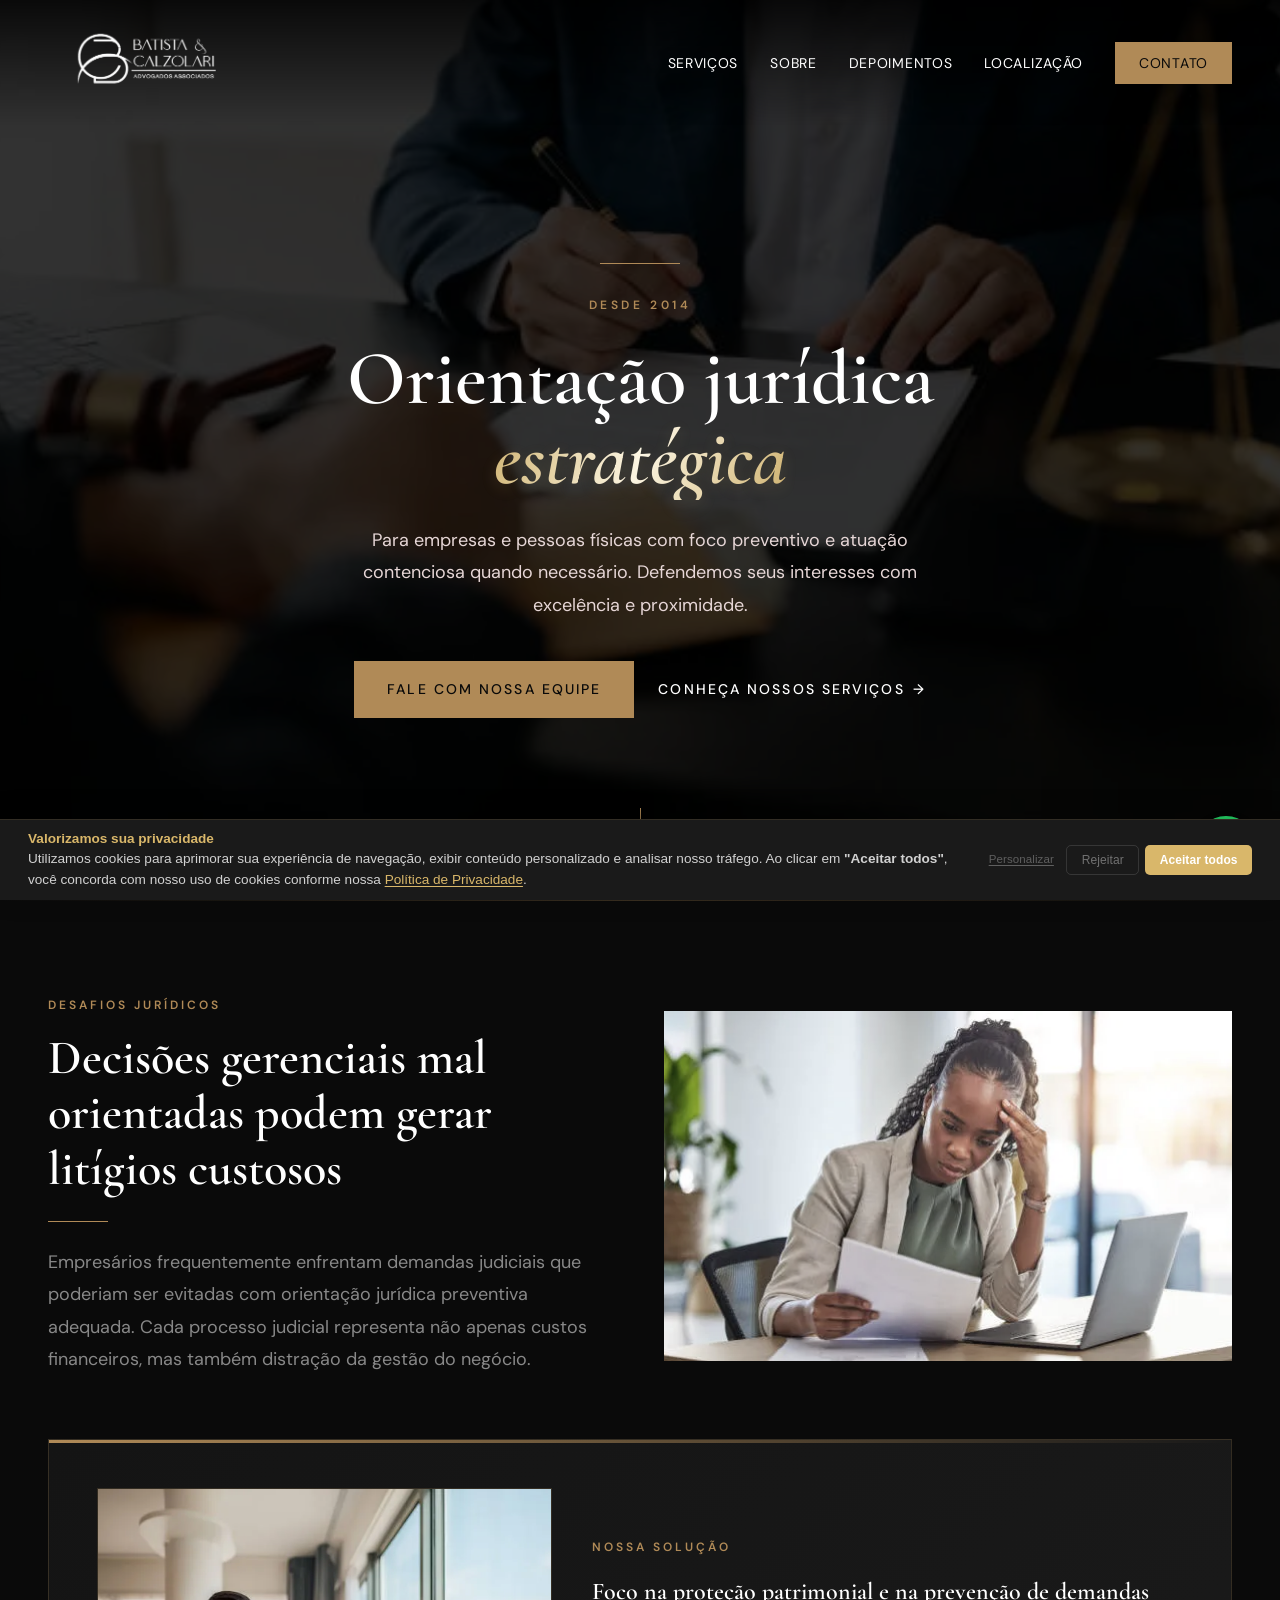
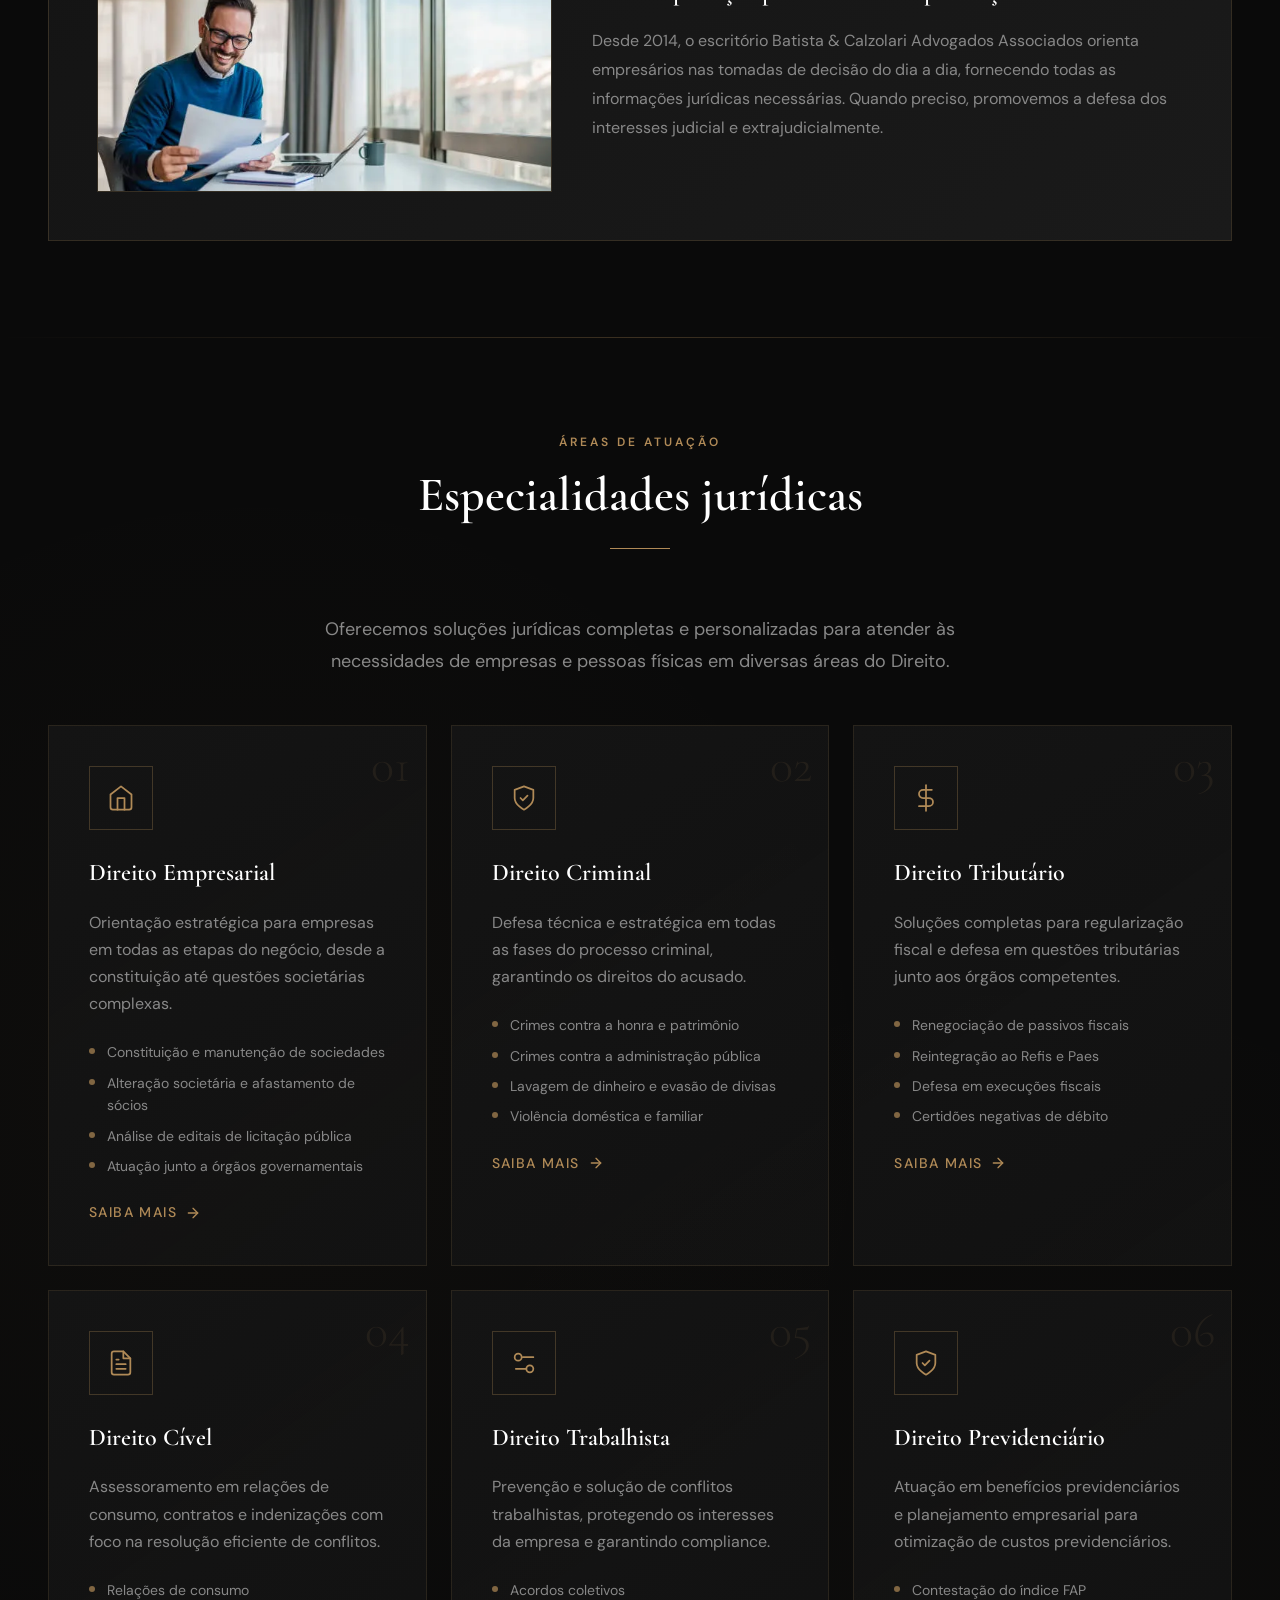
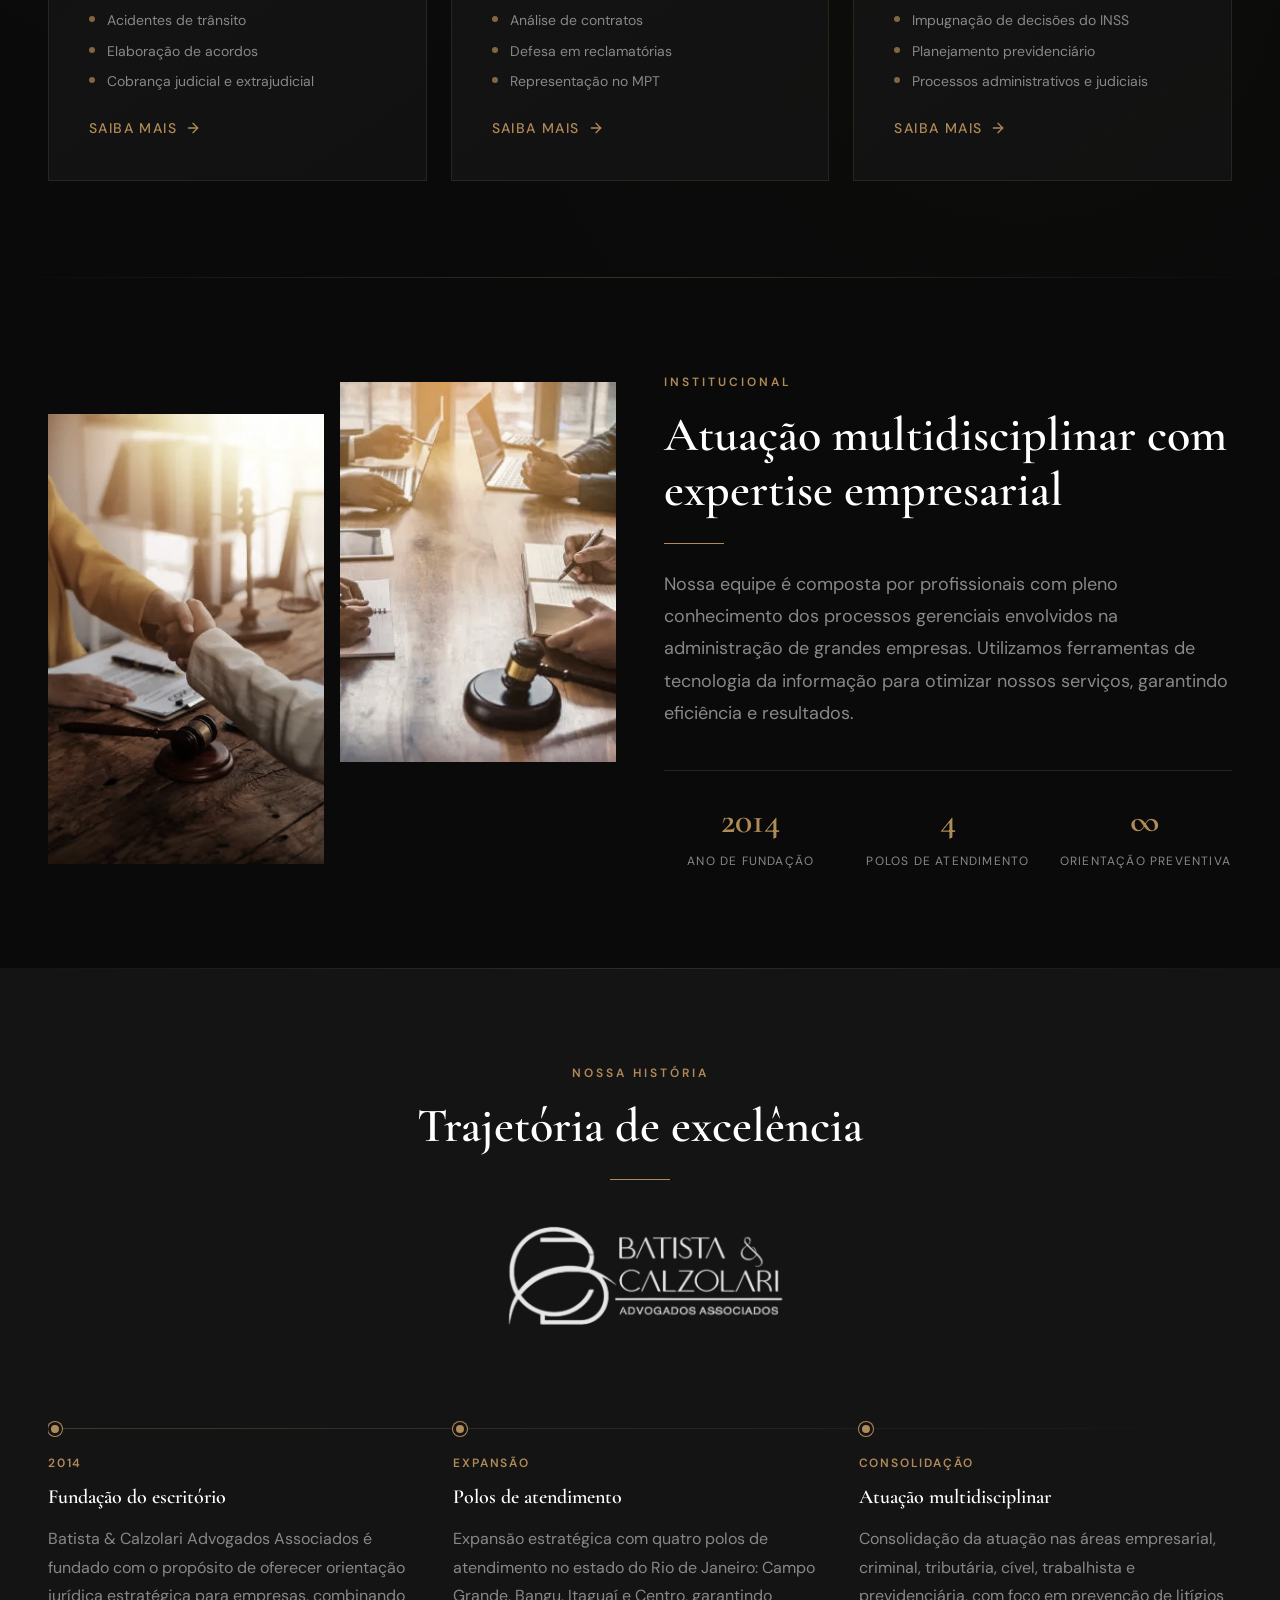
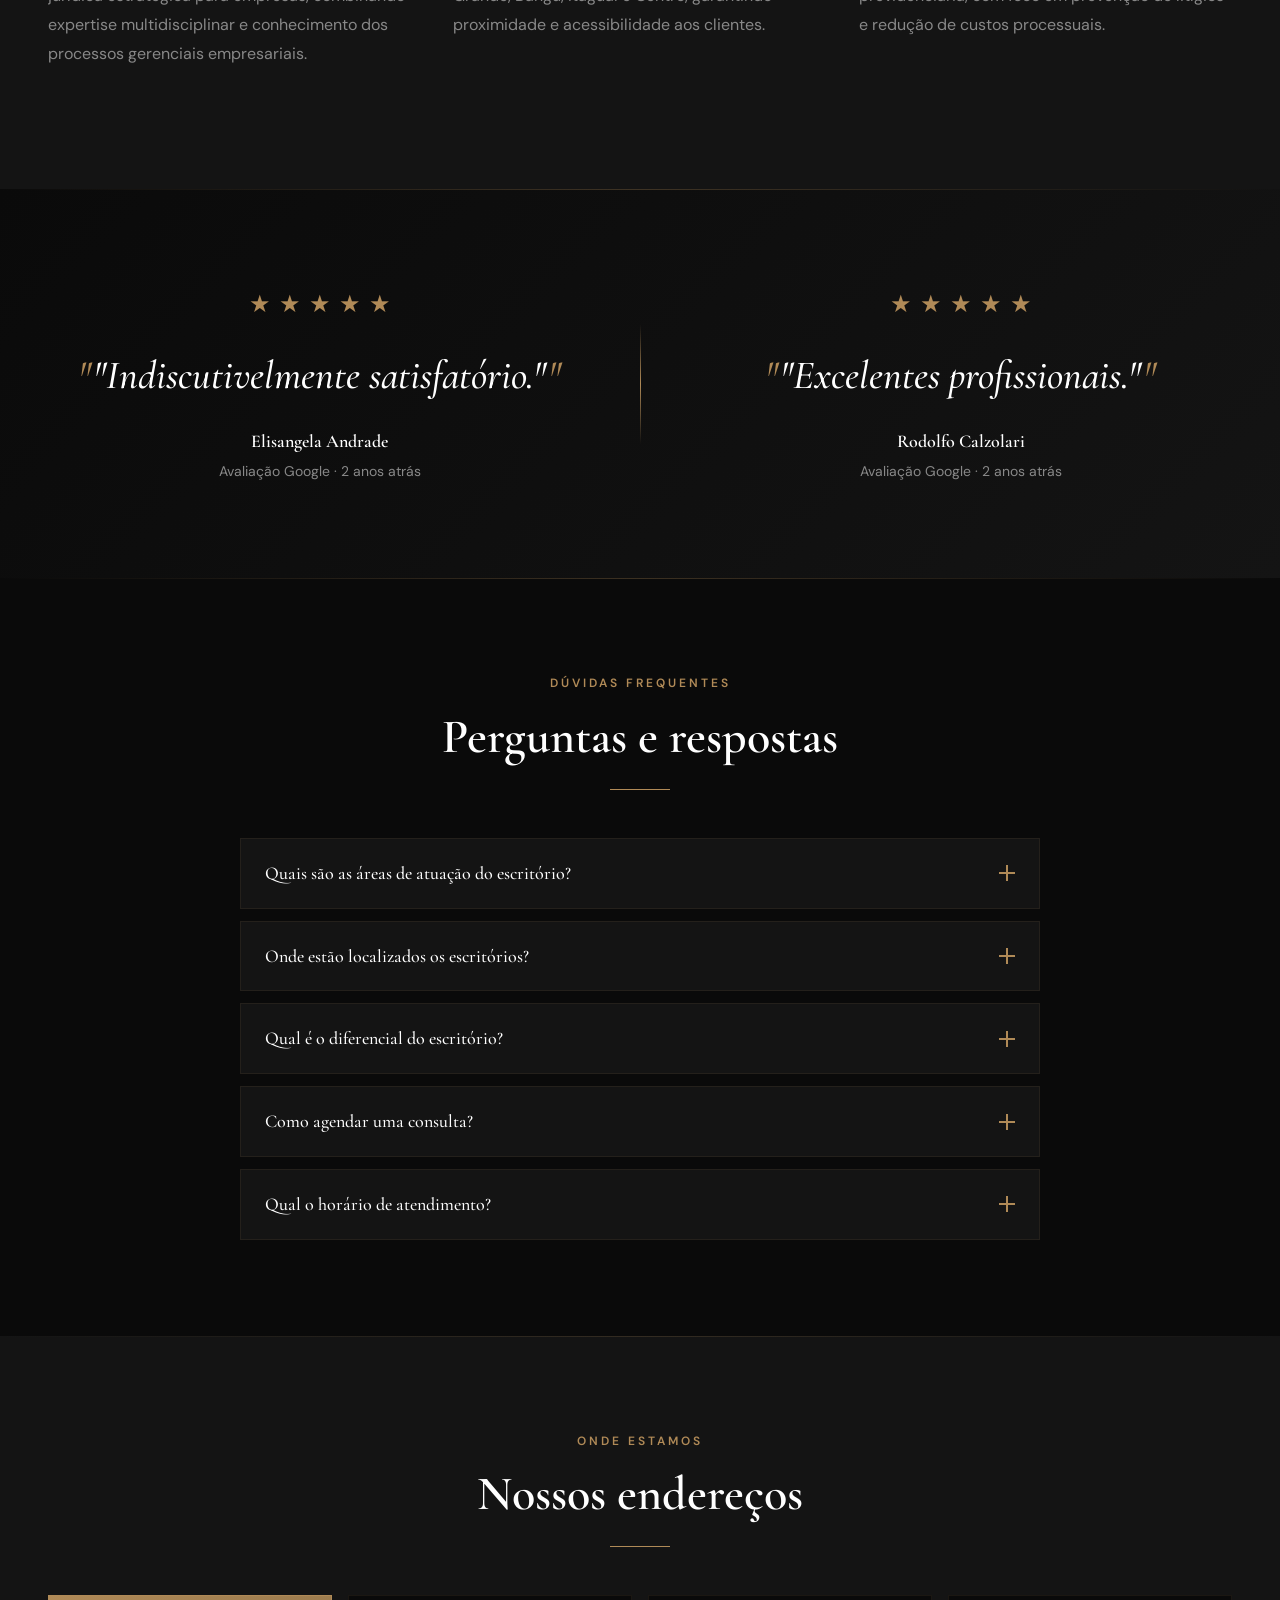
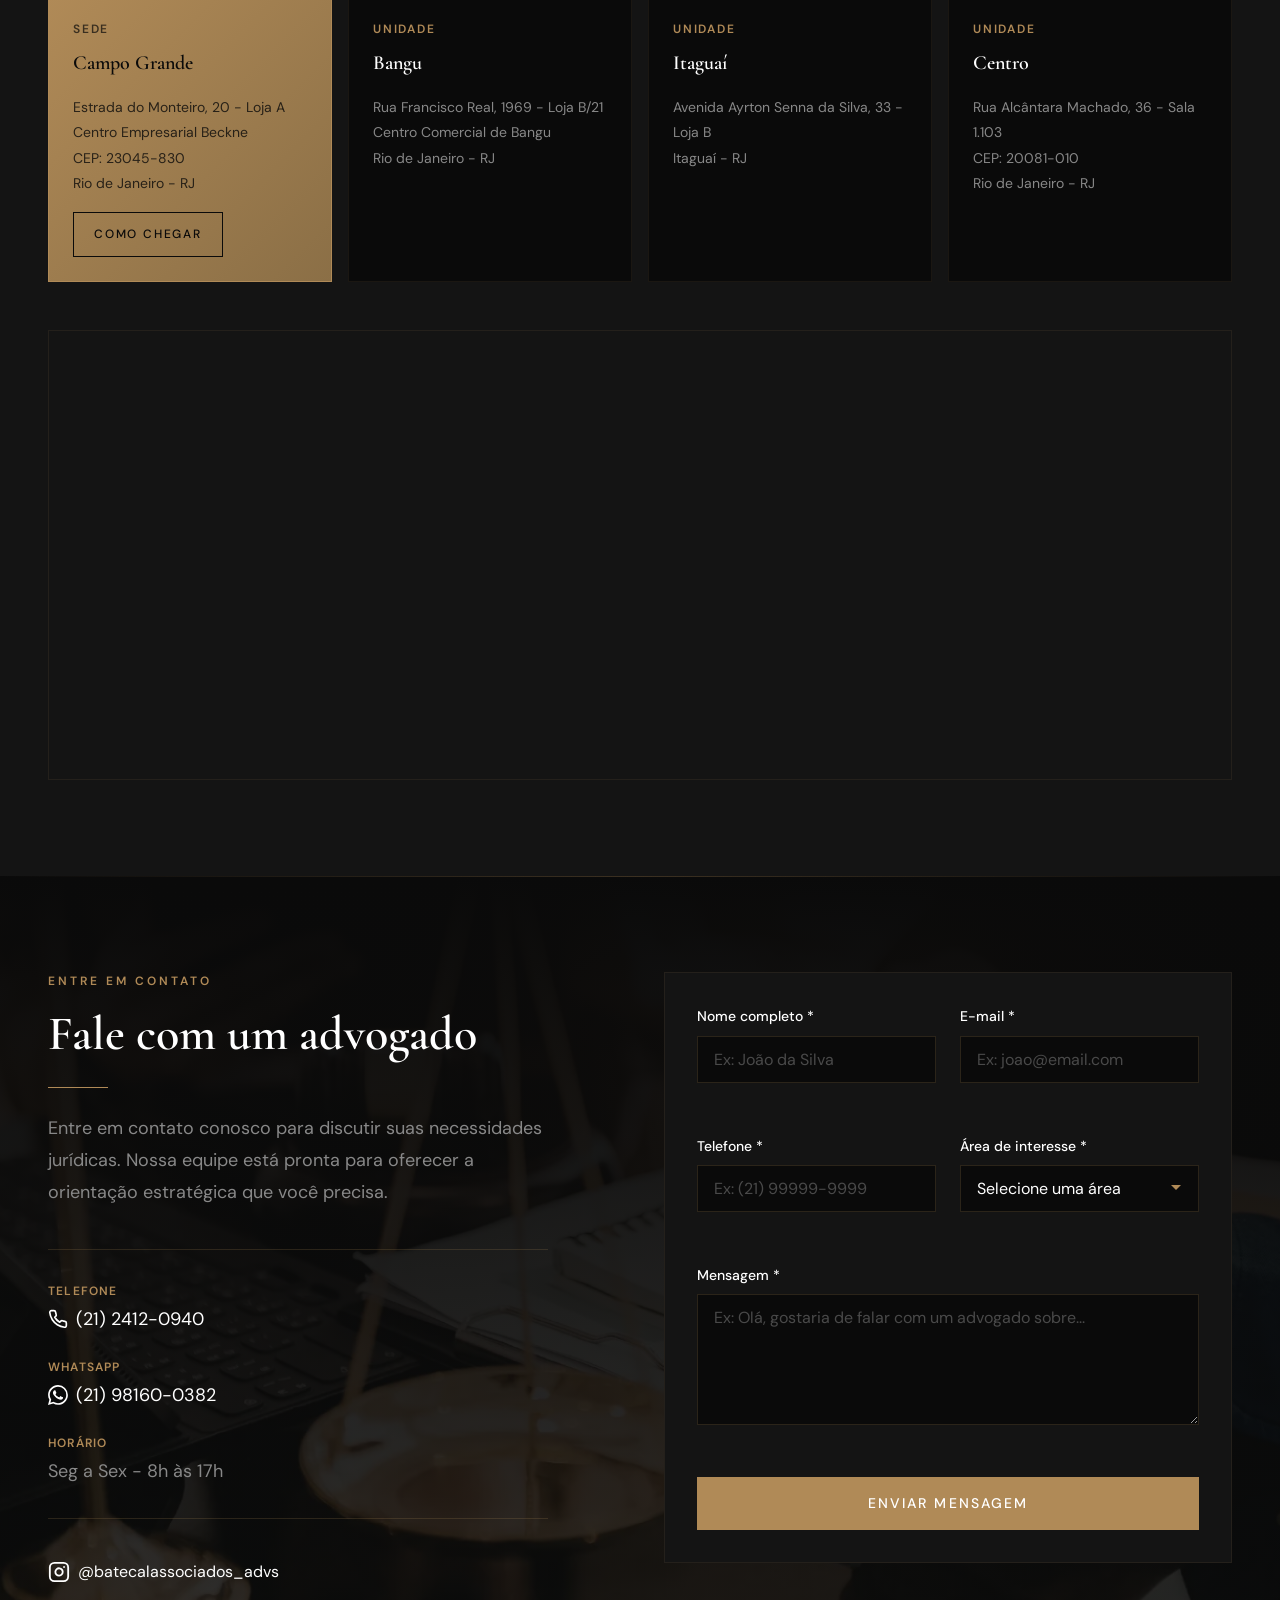
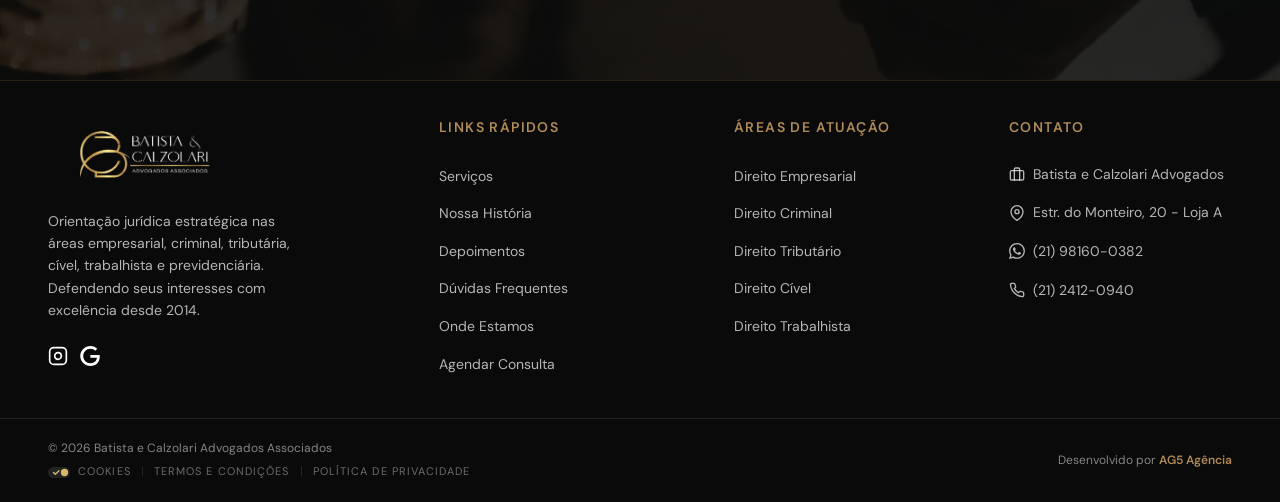
==== commit 8f2cdc33: "feat: adiciona robô de analytics AG5 (r.js) Co-Authored-By: Claude Fable 5 <noreply@anthropic.com>" ====
--- a/index.html
+++ b/index.html
@@ -1159,5 +1159,6 @@
             <path d="M13.601 2.326A7.85 7.85 0 0 0 7.994 0C3.627 0 .068 3.558.064 7.926c0 1.399.366 2.76 1.057 3.965L0 16l4.204-1.102a7.9 7.9 0 0 0 3.79.965h.004c4.368 0 7.926-3.558 7.93-7.93A7.9 7.9 0 0 0 13.6 2.326zM7.994 14.521a6.6 6.6 0 0 1-3.356-.92l-.24-.144-2.494.654.666-2.433-.156-.251a6.56 6.56 0 0 1-1.007-3.505c0-3.626 2.957-6.584 6.591-6.584a6.56 6.56 0 0 1 4.66 1.931 6.56 6.56 0 0 1 1.928 4.66c-.004 3.639-2.961 6.592-6.592 6.592m3.615-4.934c-.197-.099-1.17-.578-1.353-.646-.182-.065-.315-.099-.445.099-.133.197-.513.646-.627.775-.114.133-.232.148-.43.05-.197-.1-.836-.308-1.592-.985-.59-.525-.985-1.175-1.103-1.372-.114-.198-.011-.304.088-.403.087-.088.197-.232.296-.346.1-.114.133-.198.198-.33.065-.134.034-.248-.015-.347-.05-.099-.445-1.076-.612-1.47-.16-.389-.323-.335-.445-.34-.114-.007-.247-.007-.38-.007a.73.73 0 0 0-.529.247c-.182.198-.691.677-.691 1.654s.71 1.916.81 2.049c.098.133 1.394 2.132 3.383 2.992.47.205.84.326 1.129.418.475.152.904.129 1.246.08.38-.058 1.171-.48 1.338-.943.164-.464.164-.86.114-.943-.049-.084-.182-.133-.38-.232"/>
         </svg>
     </a>
+<script src="https://control-blog.ag5agencia.site/r.js" data-c="batista-e-calzolari" defer></script>
 </body>
 </html>
--- a/style.css
+++ b/style.css
@@ -1971,9 +1971,9 @@
 }
 
 .footer-copyright {
-    font-size: 11px;
+    font-size: var(--text-xs);
     margin: 0;
-    color: rgba(255, 255, 255, 0.4);
+    color: rgba(255, 255, 255, 0.5);
 }
 
 .footer-legal-links {
